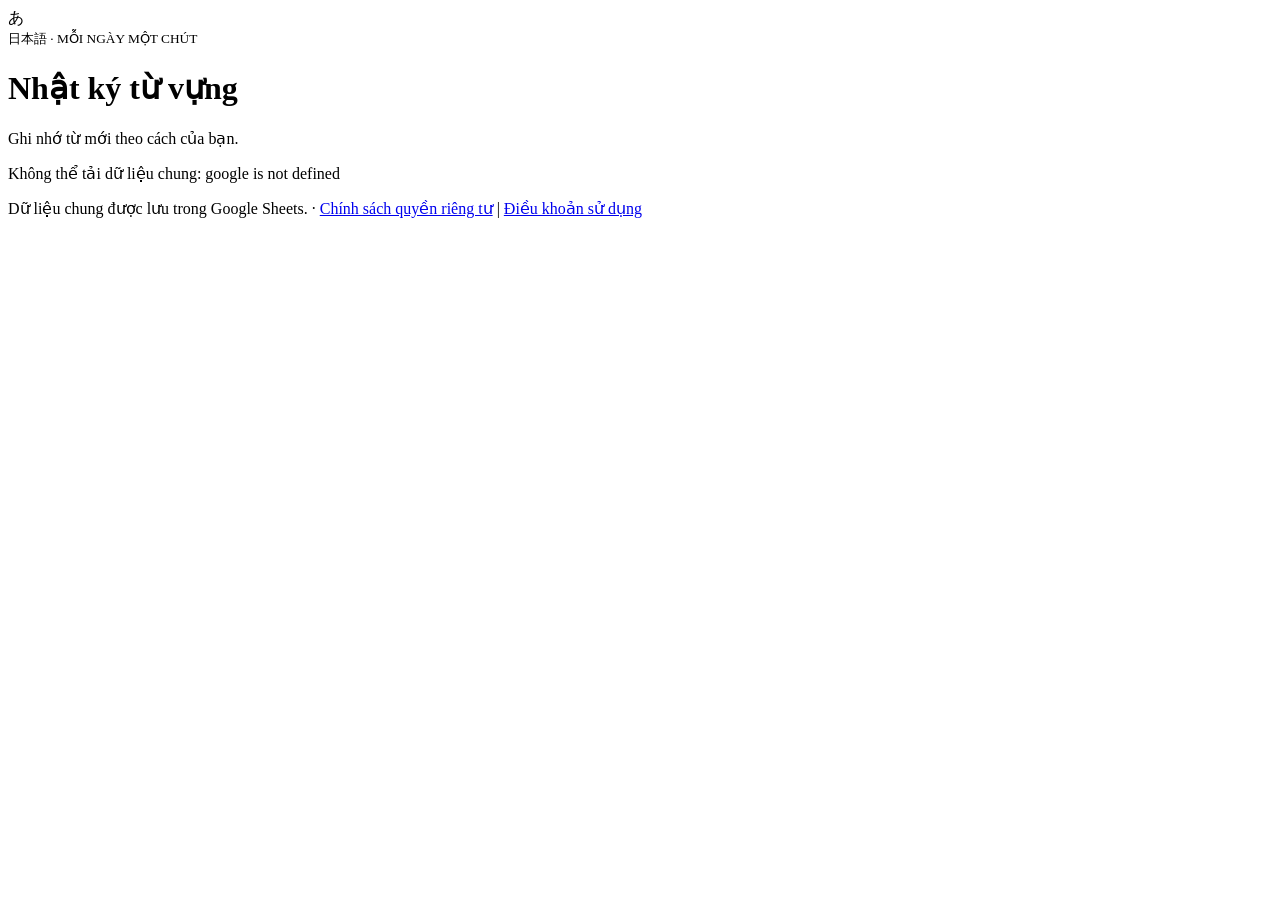
==== together/Index.html @ aa8e0d73 "Add difficulty levels, two-way sentence builder, word pronunciation and word list pagination - Add e" ====
<!doctype html><html lang="vi"><head><meta charset="utf-8"><meta name="viewport" content="width=device-width,initial-scale=1"><title>Nhật ký từ vựng</title><link rel="stylesheet" href="style.css?v=8"></head><body><main><header><div class="brand"><div class="brand-mark" aria-hidden="true">&#12354;</div><div><small>日本語 · MỖI NGÀY MỘT CHÚT</small><h1>Nhật ký từ vựng</h1><p>Ghi nhớ từ mới theo cách của bạn.</p></div></div><div class="account-card"><div class="account-main"><style>#remember-label,#login,#restore,#together-link {display:none}</style><label id="remember-label"><input id="remember" type="checkbox" checked> Ghi nh&#7899; &#273;&#259;ng nh&#7853;p tr&#234;n thi&#7871;t b&#7883; n&#224;y</label><button id="login">Đăng nhập Google</button><p id="status" role="status">Chưa đăng nhập</p></div><div class="account-actions"><button id="backup" class="secondary" hidden>Tải bản sao dữ liệu</button><button id="restore" class="secondary" hidden>Nhập bản sao</button><input id="restore-file" type="file" accept="application/json,.json" hidden><button id="refresh" class="secondary" hidden>Làm mới</button><button id="retry" class="secondary" hidden>Thử lưu lại</button></div></div><a id="together-link" href="#" hidden>Learning Together &#8594;</a></header><section id="setup" hidden><p>Ứng dụng chưa được cấu hình Google Client ID. Xem hướng dẫn trong README.</p></section><div id="content" hidden><nav><button data-tab="words" class="active">Từ vựng</button><button data-tab="groups">Nhóm</button><button data-tab="quiz">Luyện tập</button><button data-tab="sentences">Ghép câu</button><button data-tab="pron">Phát âm</button><button data-tab="stats">Thống kê</button></nav><section id="words" class="panel"><div class="heading"><div><h2>Danh sách từ vựng</h2><p>Những điều nhỏ bé bạn đang học.</p></div><button id="import-words" class="secondary" type="button">Nh&#7853;p th&#234;m t&#7915; JSON</button> <input id="import-words-file" type="file" accept="application/json,.json" hidden><button id="add-word">+ Thêm từ</button></div><div class="filters"><input autocomplete="off" id="search" placeholder="Tìm tiếng Nhật, romaji, nghĩa..." aria-label="Tìm từ"><select id="filter-group" aria-label="Lọc theo nhóm"></select></div><div id="word-list"></div><div id="word-pager" class="pager"></div></section><section id="groups" class="panel" hidden><h2>Nhóm từ</h2><p>Sắp xếp từ vựng theo chủ đề yêu thích.</p><form autocomplete="off" id="group-form" class="filters"><input name="name" required maxlength="80" placeholder="Tên nhóm mới" aria-label="Tên nhóm mới"><button>+ Tạo nhóm</button></form><div id="group-list"></div></section><section id="quiz" class="panel quiz-panel" hidden><div class="quiz-intro"><h2>Luyện tập</h2><p>Chọn nội dung và bắt đầu nhé.</p></div><div class="quiz-layout"><form id="quiz-form"><label>Nhóm<select name="group" id="quiz-group"></select></label><label>Nguồn từ<select name="scope"><option value="all">Tất cả từ trong nhóm</option><option value="due">Ôn hôm nay (đến hạn + từ mới)</option><option value="weak">Từ hay sai</option></select></label><label>Hình thức<select name="format"><option value="choice">Trắc nghiệm</option><option value="flashcard">Flashcard</option><option value="typing">Gõ đáp án</option></select></label><label>Kiểu câu hỏi<select name="mode"><option value="mixed">Ngẫu nhiên tất cả các chiều</option><option value="rj">Romaji → Tiếng Nhật</option><option value="jr">Tiếng Nhật → Romaji</option><option value="jv">Tiếng Nhật → Tiếng Việt</option><option value="vj">Tiếng Việt → Tiếng Nhật</option></select></label><label>Số câu<input name="count" type="number" min="1" max="100" value="10" required></label><button>Bắt đầu luyện tập</button></form><div id="quiz-play" aria-live="polite"></div></div></section><section id="sentences" class="panel" hidden><h2>Ghép câu</h2><p>Bấm các thẻ để xếp thành câu tiếng Nhật đúng với nghĩa tiếng Việt. Có một vài thẻ gây nhiễu.</p><p id="level-hint"></p><form id="sentence-form" class="filters"><label>Chiều<select name="dir"><option value="vj">Việt → Nhật</option><option value="jv">Nhật → Việt</option><option value="mix">Xen kẽ cả hai</option></select></label><label>Độ khó<select name="level"><option value="0">Tất cả mức</option></select></label><label>Số câu<input name="count" type="number" min="1" max="30" value="5" required></label><button>Bắt đầu</button></form><div id="sentence-play" aria-live="polite"></div></section><section id="pron" class="panel" hidden><h2>Tập phát âm</h2><p>Nghe mẫu, rồi bấm micro và nói lại. Cần Chrome hoặc Edge và cho phép dùng micro.</p><form id="pron-form" class="filters"><label>Nội dung<select name="source"><option value="sentences">Cả câu mẫu</option><option value="tokens">Từng từ trong câu mẫu</option><option value="words">Từ vựng của tôi</option></select></label><label>Độ khó câu mẫu<select name="level"><option value="0">Tất cả mức</option></select></label><label>Số mục<input name="count" type="number" min="1" max="30" value="5" required></label><button>Bắt đầu</button></form><div id="pron-play"></div></section><section id="stats" class="panel" hidden><h2>Thống kê học tập</h2><p id="stats-note"></p><div id="stats-body"></div></section></div><footer><span id="storage-note">Dữ liệu được lưu trong Google Drive của bạn.</span> &middot; <a href="privacy.html">Ch&#237;nh s&#225;ch quy&#7873;n ri&#234;ng t&#432;</a> | <a href="terms.html">&#272;i&#7873;u kho&#7843;n s&#7917; d&#7909;ng</a></footer></main><dialog id="word-dialog"><form autocomplete="off" id="word-form"><h2 id="dialog-title">Thêm từ mới</h2><label>Tiếng Nhật<input name="japanese" required maxlength="120" placeholder="ねこ"></label><label>Romaji<input name="romaji" required maxlength="120" placeholder="neko"></label><label>Nghĩa tiếng Việt <span>(không bắt buộc)</span><input name="meaning" maxlength="160" placeholder="con mèo"></label><fieldset><legend>Nhóm</legend><div id="word-groups"></div></fieldset><div class="actions"><button type="button" class="secondary" id="cancel">Hủy</button><button>Lưu từ</button></div></form></dialog><script>const CLIENT_ID = 'shared';
const $ = s => document.querySelector(s);
const sharedMode = true;
if (typeof TOGETHER_URL !== 'undefined' && TOGETHER_URL) {
  $('#together-link').href = sharedMode ? location.pathname : '?mode=together';
  $('#together-link').textContent = sharedMode ? '← Khu vực cá nhân' : 'Learning Together →';
  $('#together-link').hidden = false;
}
const esc = s => String(s ?? '').replace(/[&<>"']/g, c => ({'&':'&amp;','<':'&lt;','>':'&gt;','"':'&quot;',"'":'&#39;'}[c]));
const id = () => crypto.randomUUID();
const clone = v => JSON.parse(JSON.stringify(v));
function mergeById(baseItems, local, remote) {
  const b = new Map(baseItems.map(x => [x.id, x])), l = new Map(local.map(x => [x.id, x])), have = new Set(remote.map(x => x.id));
  const same = (x, y) => JSON.stringify(x) === JSON.stringify(y), out = [];
  for (const r of remote) {
    const mine = l.get(r.id), old = b.get(r.id);
    if (mine) out.push(old && same(mine, old) ? r : mine);
    else if (!old) out.push(r);
  }
  for (const mine of local) {
    if (have.has(mine.id)) continue;
    const old = b.get(mine.id);
    if (!old || !same(mine, old)) out.push(mine);
  }
  return out;
}
function mergeData(baseData, local, remote) {
  const remap = new Map(), seen = new Map(), groups = [];
  for (const g of mergeById(baseData.groups, local.groups, remote.groups)) {
    const key = g.name.toLowerCase();
    if (seen.has(key)) remap.set(g.id, seen.get(key)); else { seen.set(key, g.id); groups.push(g); }
  }
  const ids = new Set(groups.map(g => g.id));
  const words = mergeById(baseData.words, local.words, remote.words).map(w => ({...w, groups:[...new Set(w.groups.map(g => remap.get(g) || g))].filter(g => ids.has(g))}));
  return {...remote, groups, words};
}
const empty = () => ({version:1, words:[], groups:[]});
let base = empty(), data = empty(), token = '', fileId = '', remoteRevision = '', dirty = false, busy = false, editing = null, questions = [], current = 0, score = 0;
const status = text => $('#status').textContent = text;
const scope = 'https://www.googleapis.com/auth/drive.appdata';
const rememberKey = 'jp-lea-remember';
const sessionKey = 'jp-lea-session';
$('#remember').checked = localStorage.getItem(rememberKey) !== 'false';
$('#remember').onchange = () => {
  localStorage.setItem(rememberKey, String($('#remember').checked));
  if (!$('#remember').checked) localStorage.removeItem(sessionKey);
};
if (!CLIENT_ID && !sharedMode) $('#setup').hidden = false;
const sharedCall = (method, ...args) => new Promise((resolve, reject) =>
  google.script.run.withSuccessHandler(resolve).withFailureHandler(reject)[method](...args));
async function api(url, options = {}) {
  const response = await fetch(url, {...options, headers:{Authorization:`Bearer ${token}`, ...options.headers}});
  if (response.status === 401) localStorage.removeItem(sessionKey);
  if (!response.ok) throw new Error(response.status === 401 ? 'Phiên đăng nhập đã hết hạn. Hãy đăng nhập lại.' : `Google Drive báo lỗi ${response.status}.`);
  return response.status === 204 ? null : response.json();
}
async function load() {
  if (sharedMode) {
    if (!sharedCall) throw new Error('Learning Together chưa được cấu hình.');
    const shared = await sharedCall('getSharedData');
    data = shared.data; remoteRevision = shared.revision; base = clone(data); return;
  }
  const found = await api('https://www.googleapis.com/drive/v3/files?spaces=appDataFolder&q='+encodeURIComponent("name = 'japanese-study.json' and trashed = false")+'&fields=files(id,version)&pageSize=100');
  if (found.files.length > 1) throw new Error('Có nhiều bản dữ liệu trên Drive. Không thể tự chọn bản an toàn.');
  if (found.files.length) {
    fileId = found.files[0].id; remoteRevision = found.files[0].version;
    const incoming = await api(`https://www.googleapis.com/drive/v3/files/${fileId}?alt=media`);
    if (incoming.version !== 1 || !Array.isArray(incoming.words) || !Array.isArray(incoming.groups)) throw new Error('Dữ liệu Drive không đúng định dạng.');
    data = incoming;
  } else { fileId=''; remoteRevision=''; data=empty(); }
}
async function save() {
  dirty = true; status('Chưa đồng bộ');
  if (busy) return;
  busy = true;
  let merged = false;
  try {
    while (dirty) {
      dirty = false; status(sharedMode ? 'Đang lưu dữ liệu chung…' : 'Đang lưu lên Drive…');
      const snapshot = JSON.stringify(data);
      if (sharedMode) {
        for (let attempt = 0; ; attempt++) {
          try {
            const sent = attempt ? JSON.stringify(data) : snapshot;
            remoteRevision = await sharedCall('saveSharedData', remoteRevision, JSON.parse(sent)); base = JSON.parse(sent); break;
          } catch (e) {
            if (attempt >= 3 || !/đã thay đổi/.test(e.message)) throw e;
            const remote = await sharedCall('getSharedData');
            data = mergeData(base, data, remote.data); base = clone(remote.data); remoteRevision = remote.revision; merged = true; render();
          }
        }
      } else if (fileId) {
        const meta = await api(`https://www.googleapis.com/drive/v3/files/${fileId}?fields=version`);
        if (meta.version !== remoteRevision) throw new Error('Dữ liệu trên Drive đã thay đổi ở thiết bị khác. Hãy tải lại trang trước khi sửa tiếp.');
        const saved = await api(`https://www.googleapis.com/upload/drive/v3/files/${fileId}?uploadType=media&fields=id,version`, {method:'PATCH',headers:{'Content-Type':'application/json'},body:snapshot});
        remoteRevision = saved.version;
      } else {
        const boundary = 'jpstudyboundary';
        const body = `--${boundary}\r\nContent-Type: application/json; charset=UTF-8\r\n\r\n${JSON.stringify({name:'japanese-study.json',parents:['appDataFolder']})}\r\n--${boundary}\r\nContent-Type: application/json; charset=UTF-8\r\n\r\n${snapshot}\r\n--${boundary}--`;
        const saved = await api('https://www.googleapis.com/upload/drive/v3/files?uploadType=multipart&fields=id,version', {method:'POST',headers:{'Content-Type':`multipart/related; boundary=${boundary}`},body});
        fileId=saved.id; remoteRevision=saved.version;
      }
    }
    status(sharedMode ? (merged ? 'Đã lưu và hợp nhất với thay đổi của người khác' : 'Đã lưu dữ liệu chung') : 'Đã lưu trên Google Drive');
  } catch(e) { dirty=true; status(`Chưa lưu: ${e.message}`); }
  finally { busy=false; $('#retry').hidden=!dirty; }
}
let lastRefresh = Date.now();
async function refresh(manual) {
  if (!sharedMode || !sharedCall) return;
  if (busy || dirty) { if (manual) status('Đang có thay đổi chưa lưu, chưa thể làm mới.'); return; }
  lastRefresh = Date.now();
  if (manual) status('Đang làm mới…');
  try {
    const remote = await sharedCall('getSharedData');
    if (busy || dirty) return;
    if (remote.revision !== remoteRevision) { data = remote.data; remoteRevision = remote.revision; base = clone(data); render(); status('Đã cập nhật thay đổi mới của người khác'); }
    else if (manual) status('Dữ liệu chung đã là bản mới nhất');
  } catch (e) { if (manual) status('Không thể làm mới: ' + e.message); }
}
$('#refresh').onclick = () => refresh(true);
if (sharedMode && typeof document.addEventListener === 'function') document.addEventListener('visibilitychange', () => {
  if (document.visibilityState === 'visible' && Date.now() - lastRefresh > 15000) refresh(false);
});
window.addEventListener('beforeunload', e => { if (dirty || busy || saveTimer) { e.preventDefault(); e.returnValue=''; } });
$('#login').onclick = () => {
  if (!CLIENT_ID) { $('#setup').hidden=false; return; }
  if (!window.google?.accounts?.oauth2) { status('Google chưa tải xong, hãy thử lại.'); return; }
  if (dirty || busy) { alert('Có thay đổi chưa lưu. Hãy tải bản sao dữ liệu trước khi tải lại trang hoặc đổi tài khoản.'); return; }
  google.accounts.oauth2.initTokenClient({client_id:CLIENT_ID,scope,callback:async response => {
    if (response.error) { status('Không thể đăng nhập Google.'); return; }
    localStorage.removeItem(sessionKey);
    token=response.access_token;
    if ($('#remember').checked && response.expires_in > 0) {
      localStorage.setItem(sessionKey, JSON.stringify({token, expires: Date.now() + Number(response.expires_in) * 1000}));
    }
    $('#content').hidden=true; status('Đang tải dữ liệu…');
    try { await load(); dirty=false; render(); localStorage.setItem(rememberKey, String($('#remember').checked)); $('#content').hidden=false; $('#backup').hidden=false; $('#restore').hidden=false; $('#login').textContent='Đổi tài khoản'; status('Đã kết nối Google Drive'); }
    catch(e) { status(e.message); }
  },error_callback:()=>status('Đăng nhập bị hủy hoặc gặp lỗi.')}).requestAccessToken({prompt: token || !$('#remember').checked ? 'select_account' : ''});
};
$('#retry').onclick=save;
$('#backup').onclick=()=>{ const a=document.createElement('a'); const url=URL.createObjectURL(new Blob([JSON.stringify(data,null,2)],{type:'application/json'})); a.href=url; a.download='japanese-study-backup.json'; a.click(); setTimeout(()=>URL.revokeObjectURL(url),1000); };
$('#restore').onclick=()=>$('#restore-file').click();
$('#restore-file').onchange=async e=>{
  const file=e.target.files[0]; if(!file)return;
  try {
    const incoming=JSON.parse(await file.text());
    if(incoming.version!==1 || !Array.isArray(incoming.words) || !Array.isArray(incoming.groups) || !incoming.groups.every(g=>typeof g.id==='string'&&typeof g.name==='string') || !incoming.words.every(w=>typeof w.id==='string'&&typeof w.japanese==='string'&&typeof w.romaji==='string'&&typeof w.meaning==='string'&&Array.isArray(w.groups)&&w.groups.every(g=>typeof g==='string'))) throw new Error('File không đúng định dạng.');
    if(!confirm('Nhập bản sao sẽ thay thế danh sách hiện tại trên Drive. Tiếp tục?'))return;
    data=incoming; render(); save();
  } catch(err) { alert(`Không thể nhập: ${err.message}`); }
  finally { e.target.value=''; }
};
$('#import-words').onclick=()=>$('#import-words-file').click();
$('#import-words-file').onchange=async e=>{
  const file=e.target.files[0]; if(!file)return;
  try {
    const incoming=JSON.parse(await file.text());
    if(!incoming || incoming.version!==1 || !Array.isArray(incoming.words) || !Array.isArray(incoming.groups) || !incoming.groups.every(g=>g && typeof g.id==='string' && g.id && typeof g.name==='string' && g.name.trim()) || new Set(incoming.groups.map(g=>g.id)).size!==incoming.groups.length || !incoming.words.every(w=>w && typeof w.id==='string' && w.id && typeof w.japanese==='string' && w.japanese.trim() && typeof w.romaji==='string' && w.romaji.trim() && typeof w.meaning==='string' && Array.isArray(w.groups) && w.groups.every(g=>typeof g==='string' && incoming.groups.some(x=>x.id===g)))) throw new Error('File kh\u00f4ng \u0111\u00fang \u0111\u1ecbnh d\u1ea1ng.');
    const groups=[...data.groups], words=[...data.words], groupIds=new Map();
    for(const g of incoming.groups) {
      let existing=groups.find(x=>x.id===g.id && x.name.toLowerCase()===g.name.toLowerCase()) || groups.find(x=>x.name.toLowerCase()===g.name.toLowerCase());
      if(!existing) { existing={...g, id:groups.some(x=>x.id===g.id)?id():g.id}; groups.push(existing); }
      groupIds.set(g.id, existing.id);
    }
    let added=0;
    for(const w of incoming.words) {
      if(words.some(x=>x.id===w.id)) continue;
      words.push({...w, groups:[...new Set(w.groups.map(g=>groupIds.get(g)))]}); added++;
    }
    data={...data,groups,words}; render(); save();
    alert(`Đã thêm ${added} từ; bỏ qua ${incoming.words.length-added} từ có ID trùng.`);
  } catch(err) { alert(`Không thể nhập: ${err.message}`); }
  finally { e.target.value=''; }
};
function options(selected='') { return '<option value="">Tất cả nhóm</option>'+data.groups.map(g=>`<option value="${esc(g.id)}" ${g.id===selected?'selected':''}>${esc(g.name)}</option>`).join(''); }
function render() {
  const filter=$('#filter-group').value, quiz=$('#quiz-group').value;
  $('#filter-group').innerHTML=options(filter); $('#quiz-group').innerHTML=options(quiz);
  renderWords();
  $('#group-list').innerHTML=data.groups.length ? data.groups.map(g=>`<div class="row"><div><strong>${esc(g.name)}</strong><p>${data.words.filter(w=>w.groups.includes(g.id)).length} từ</p></div><div class="row-actions"><button data-rename="${esc(g.id)}">Đổi tên</button><button data-delete-group="${esc(g.id)}">Xóa</button></div></div>`).join('') : '<p>Chưa có nhóm nào. Tạo một nhóm để bắt đầu.</p>';
}
const pageSize=20; let wordPage=1;
function renderWords() {
  const q=$('#search').value.trim().toLowerCase(), group=$('#filter-group').value;
  const words=data.words.filter(w=>(!group||w.groups.includes(group))&&[w.japanese,w.romaji,w.meaning].some(x=>x.toLowerCase().includes(q)));
  const pages=Math.max(1,Math.ceil(words.length/pageSize)); wordPage=Math.min(Math.max(1,wordPage),pages);
  const shown=words.slice((wordPage-1)*pageSize,wordPage*pageSize);
  $('#word-list').innerHTML=shown.length ? shown.map(w=>`<div class="row"><div><strong>${esc(w.japanese)}</strong> <span>${esc(w.romaji)}</span><p>${esc(w.meaning || 'Chưa có nghĩa tiếng Việt')}</p><div class="tags">${w.groups.map(g=>esc(data.groups.find(x=>x.id===g)?.name||'')).filter(Boolean).join(' · ')}</div></div><div class="row-actions"><button data-speak="${esc(w.id)}" aria-label="Phát âm ${esc(w.japanese)}">🔊</button><button data-edit="${esc(w.id)}">Sửa</button><button data-delete="${esc(w.id)}">Xóa</button></div></div>`).join('') : '<p>Chưa có từ phù hợp. Hãy thêm từ mới nhé.</p>';
  $('#word-pager').innerHTML=words.length>pageSize ? `<button type="button" class="secondary" data-page="prev" ${wordPage===1?'disabled':''}>← Trước</button><span>Trang ${wordPage}/${pages} · ${words.length} từ</span><button type="button" class="secondary" data-page="next" ${wordPage===pages?'disabled':''}>Sau →</button>` : words.length ? `<span>${words.length} từ</span>` : '';
}
$('#word-pager').onclick=e=>{ const b=e.target.closest('button'); if(!b||b.disabled)return; wordPage+=b.dataset.page==='next'?1:-1; renderWords(); $('#word-list').scrollIntoView?.({block:'start'}); };
function pickVoice() { const ja=speechSynthesis.getVoices().filter(v=>v.lang.toLowerCase().replace('_','-').startsWith('ja')); return ja.find(v=>/google/i.test(v.name))||ja[0]; }
function speak(text, rate=0.9) { if (!('speechSynthesis' in window)) return alert('Trình duyệt không hỗ trợ phát âm.'); const voice=pickVoice(); if (!voice) return alert('Thiết bị chưa có giọng đọc tiếng Nhật.'); const u=new SpeechSynthesisUtterance(text); u.lang='ja-JP'; u.voice=voice; u.rate=rate; speechSynthesis.cancel(); speechSynthesis.speak(u); }
document.querySelector('nav').onclick=e=>{ const b=e.target.closest('[data-tab]'); if(!b)return; document.querySelectorAll('nav button').forEach(x=>x.classList.toggle('active',x===b)); document.querySelectorAll('.panel').forEach(x=>x.hidden=x.id!==b.dataset.tab); if(b.dataset.tab==='stats')renderStats(); if(b.dataset.tab==='sentences'||b.dataset.tab==='pron')loadSentences().then(updateLevelUI).catch(()=>{}); };
$('#search').oninput=()=>{ wordPage=1; renderWords(); }; $('#filter-group').onchange=()=>{ wordPage=1; renderWords(); };
$('#group-form').onsubmit=e=>{ e.preventDefault(); const name=e.target.elements.name.value.trim(); if(!name)return; if(data.groups.some(g=>g.name.toLowerCase()===name.toLowerCase()))return alert('Tên nhóm đã tồn tại.'); data.groups.push({id:id(),name}); e.target.reset(); render(); save(); };
$('#group-list').onclick=e=>{ const rename=e.target.dataset.rename, del=e.target.dataset.deleteGroup, g=data.groups.find(x=>x.id===(rename||del)); if(!g)return; if(rename){ const name=prompt('Tên nhóm:',g.name)?.trim(); if(!name)return; if(data.groups.some(x=>x.id!==g.id&&x.name.toLowerCase()===name.toLowerCase()))return alert('Tên nhóm đã tồn tại.'); g.name=name; } else { if(!confirm('Xóa nhóm này? Các từ vẫn được giữ lại.'))return; data.groups=data.groups.filter(x=>x.id!==del); data.words.forEach(w=>w.groups=w.groups.filter(x=>x!==del)); } render(); save(); };
function openWord(w) { editing=w?.id||null; const f=$('#word-form'); f.reset(); f.elements.japanese.value=w?.japanese||''; f.elements.romaji.value=w?.romaji||''; f.elements.meaning.value=w?.meaning||''; $('#dialog-title').textContent=w?'Sửa từ':'Thêm từ mới'; $('#word-groups').innerHTML=data.groups.length?data.groups.map(g=>`<label><input type="checkbox" name="group" value="${esc(g.id)}" ${w?.groups.includes(g.id)?'checked':''}>${esc(g.name)}</label>`).join(''):'Chưa có nhóm. Bạn có thể tạo nhóm trước.'; $('#word-dialog').showModal(); }
$('#add-word').onclick=()=>openWord(); $('#cancel').onclick=()=>$('#word-dialog').close();
$('#word-form').onsubmit=e=>{ e.preventDefault(); const f=e.target, japanese=f.elements.japanese.value.trim(), romaji=f.elements.romaji.value.trim(), meaning=f.elements.meaning.value.trim(); if(!japanese||!romaji)return; const word={id:editing||id(),japanese,romaji,meaning,groups:[...f.querySelectorAll('[name=group]:checked')].map(x=>x.value)}; if(editing) data.words[data.words.findIndex(w=>w.id===editing)]=word; else data.words.push(word); $('#word-dialog').close(); render(); save(); };
$('#word-list').onclick=e=>{ const b=e.target.closest('button'); if(!b)return; const key=b.dataset.speak||b.dataset.edit||b.dataset.delete, w=data.words.find(x=>x.id===key); if(!w)return; if(b.dataset.speak)speak(w.japanese); else if(b.dataset.edit)openWord(w); else if(confirm(`Xóa từ ${w.japanese}?`)){data.words=data.words.filter(x=>x.id!==key);render();save();} };
const modes={rj:['romaji','japanese'],jr:['japanese','romaji'],jv:['japanese','meaning'],vj:['meaning','japanese']};
function shuffle(a){ for(let i=a.length-1;i>0;i--){const j=Math.floor(Math.random()*(i+1));[a[i],a[j]]=[a[j],a[i]];}return a; }
const intervals=[0,1,3,7,14,30], progressKey='jp-lea-progress', quizLabels={japanese:'Tiếng Nhật',romaji:'Romaji',meaning:'Tiếng Việt'};
let sharedProgress=null, saveTimer=0;
const today=()=>{ const d=new Date(); return Math.floor((d.getTime()-d.getTimezoneOffset()*6e4)/864e5); };
const validStore=p=>p&&typeof p==='object'&&p.words&&typeof p.words==='object'&&p.days&&typeof p.days==='object';
function store() {
  if (sharedMode) {
    if (!sharedProgress) { try { sharedProgress=JSON.parse(localStorage.getItem(progressKey)); } catch { sharedProgress=null; } if (!validStore(sharedProgress)) sharedProgress={words:{},days:{}}; }
    return sharedProgress;
  }
  if (!validStore(data.progress)) data.progress={words:{},days:{}};
  return data.progress;
}
function persistProgress() {
  if (sharedMode) { try { localStorage.setItem(progressKey,JSON.stringify(sharedProgress)); } catch {} return; }
  status('Chưa đồng bộ'); clearTimeout(saveTimer); saveTimer=setTimeout(()=>{ saveTimer=0; save(); },3000);
}
function record(word, correct) {
  const s=store(), p=s.words[word.id]||{box:0,due:0,correct:0,wrong:0}, d=today();
  if (correct) { p.correct++; p.box=Math.min(p.box+1,intervals.length-1); p.due=d+intervals[p.box]; }
  else { p.wrong++; p.box=0; p.due=d; }
  s.words[word.id]=p; s.days[d]=(s.days[d]||0)+1; persistProgress();
}
const fold=(text,to)=>to==='japanese' ? String(text).normalize('NFC').replace(/\s/g,'') : String(text).normalize('NFD').replace(/\p{M}/gu,'').replace(/đ/gi,'d').toLowerCase().replace(/[\s'’\-.,!?]/g,'');
function buildQuestions(f) {
  const group=f.elements.group.value, mode=f.elements.mode.value, count=Number(f.elements.count.value), format=f.elements.format.value, scope=f.elements.scope.value, d=today(), s=store();
  const groupPool=data.words.filter(w=>!group||w.groups.includes(group));
  const pool=groupPool.filter(w=>{ const p=s.words[w.id]; return scope==='due' ? !p||p.due<=d : scope==='weak' ? p&&p.wrong>0&&p.box<3 : true; });
  let candidates=[];
  for (const [key,[from,to]] of Object.entries(modes)) {
    if (mode!=='mixed'&&mode!==key) continue;
    for (const w of pool) {
      if (!w[from]||!w[to]) continue;
      if (format!=='choice') { candidates.push({word:w,from,to,format}); continue; }
      const answers=[...new Set(groupPool.filter(x=>x[from]&&x[to]).map(x=>x[to]))].filter(x=>x!==w[to]);
      if (answers.length<1) continue;
      candidates.push({word:w,from,to,format,choices:shuffle([w[to],...shuffle(answers).slice(0,3)])});
    }
  }
  candidates=shuffle(candidates);
  if (scope!=='all') { const seen=new Set(); candidates=candidates.filter(q=>!seen.has(q.word.id)&&seen.add(q.word.id)); }
  if (scope==='weak') candidates.sort((a,b)=>(s.words[b.word.id]?.wrong||0)-(s.words[a.word.id]?.wrong||0));
  return candidates.slice(0,count);
}
$('#quiz-form').onsubmit=e=>{ e.preventDefault(); questions=buildQuestions(e.target); current=0; score=0; if(!questions.length){$('#quiz-play').innerHTML='<p>Không có câu hỏi phù hợp. Hãy đổi nguồn từ, nhóm hoặc hình thức, hoặc thêm từ và nghĩa (trắc nghiệm cần ít nhất 2 đáp án khác nhau).</p>';return;} showQuestion(); };
function quizHeader(q) { return `<p>Câu ${current+1}/${questions.length} · ${quizLabels[q.from]} → ${quizLabels[q.to]}</p><h2>${esc(q.word[q.from])}</h2><button class="secondary" id="quiz-speak" type="button">🔊 Phát âm</button>`; }
function answered(q, correct) {
  record(q.word, correct); if (correct) score++;
  $('#answer').innerHTML=`<p class="feedback ${correct?'correct':'incorrect'}">${correct?'Chính xác!':'Chưa đúng. Đáp án: '+esc(q.word[q.to])}</p><button id="next">${current+1===questions.length?'Xem kết quả':'Câu tiếp theo'}</button>`;
  $('#next').onclick=()=>{ current++; showQuestion(); }; $('#next').focus();
}
function showTyping(q) {
  $('#quiz-play').innerHTML=quizHeader(q)+'<form id="typing-form" autocomplete="off"><input name="answer" aria-label="Câu trả lời" placeholder="Gõ đáp án" required><button>Kiểm tra</button></form><div id="answer"></div>';
  $('#quiz-speak').onclick=()=>speak(q.word.japanese);
  const form=$('#typing-form'); form.elements.answer.focus();
  form.onsubmit=ev=>{ ev.preventDefault(); const input=form.elements.answer; input.disabled=true; form.querySelector('button').disabled=true; answered(q, fold(input.value,q.to)===fold(q.word[q.to],q.to)); };
}
function showFlash(q) {
  $('#quiz-play').innerHTML=quizHeader(q)+'<div id="answer"><button id="flip">Lật thẻ</button></div>';
  $('#quiz-speak').onclick=()=>speak(q.word.japanese);
  $('#flip').onclick=()=>{
    $('#answer').innerHTML=`<h2 class="flash-back">${esc(q.word[q.to])}</h2><div class="actions"><button class="secondary" id="forgot">Chưa nhớ</button><button id="knew">Đã nhớ</button></div>`;
    const rate=ok=>{ record(q.word,ok); if (ok) score++; current++; showQuestion(); };
    $('#forgot').onclick=()=>rate(false); $('#knew').onclick=()=>rate(true);
  };
}
function streak(days) { let d=today(), n=0; if (!days[d]) d--; while (days[d]) { n++; d--; } return n; }
function renderStats() {
  const s=store(), d=today(), entries=data.words.map(w=>({w,p:s.words[w.id]}));
  const seen=entries.filter(x=>x.p), total=seen.reduce((n,x)=>n+x.p.correct+x.p.wrong,0), right=seen.reduce((n,x)=>n+x.p.correct,0);
  const lv=levelStats(), tiles=[...(lv.length?[['Câu mẫu đã thuộc',lv.reduce((n,x)=>n+x.known,0)+'/'+lv.reduce((n,x)=>n+x.total,0)]]:[]),['Tổng số từ',data.words.length],['Chưa học',entries.length-seen.length],['Đang học',seen.filter(x=>x.p.box<3).length],['Đã thuộc',seen.filter(x=>x.p.box>=3).length],['Đến hạn ôn hôm nay',seen.filter(x=>x.p.due<=d).length],['Chuỗi ngày học',streak(s.days)],['Số lượt trả lời hôm nay',s.days[d]||0],['Tỉ lệ đúng',total?Math.round(right/total*100)+'%':'–']];
  const weak=seen.filter(x=>x.p.wrong>0).sort((a,b)=>b.p.wrong-a.p.wrong).slice(0,10);
  $('#stats-note').textContent=sharedMode?'Tiến độ học chỉ lưu trên thiết bị này, không chia sẻ với người khác.':'Tiến độ học được lưu cùng dữ liệu trên Google Drive của bạn.';
  $('#stats-body').innerHTML=`<div class="stat-grid">${tiles.map(([k,v])=>`<div class="stat"><strong>${v}</strong><span>${k}</span></div>`).join('')}</div><h3>Từ hay sai</h3>`+(weak.length?weak.map(x=>`<div class="row"><div><strong>${esc(x.w.japanese)}</strong> <span>${esc(x.w.romaji)}</span><p>${esc(x.w.meaning)}</p></div><div>Sai ${x.p.wrong} · Đúng ${x.p.correct}</div></div>`).join(''):'<p>Chưa có từ nào bị sai.</p>');
}
function markActivity() { const s=store(), d=today(); s.days[d]=(s.days[d]||0)+1; persistProgress(); }
const levelNames={1:'Dễ',2:'Vừa',3:'Khó'}, decoyCount={1:1,2:2,3:3};
const levelOf=x=>x.level||1;
const dirNames={vj:'Việt → Nhật',jv:'Nhật → Việt',mix:'Xen kẽ cả hai'};
function sentenceKnown(x, dir='mix') { const r=store().sentences?.[x.id]; return dir==='mix' ? r?.vj===true&&r?.jv===true : r?.[dir]===true; }
function levelStats(dir='mix') { return [1,2,3].map(l=>{ const list=(sentenceBank||[]).filter(x=>levelOf(x)===l); return {level:l,total:list.length,known:list.filter(x=>sentenceKnown(x,dir)).length}; }).filter(x=>x.total); }
function pickSentences(level, count, dir='vj') {
  const list=(sentenceBank||[]).filter(x=>!level||levelOf(x)===level);
  return shuffle(list).sort((a,b)=>sentenceKnown(a,dir)-sentenceKnown(b,dir)||levelOf(a)-levelOf(b)).slice(0,count);
}
function updateLevelUI() {
  const sf=$('#sentence-form').elements, dir=sf?.dir?.value||'vj', stats=levelStats(dir); if (!stats.length) return;
  const suggest=(stats.find(x=>x.known/x.total<0.8)||stats[stats.length-1]).level;
  const fill=(select, label)=>{
    if (!select) return;
    const chosen=select.dataset?.touched ? select.value : String(suggest);
    select.innerHTML=`<option value="0">Tất cả mức</option>`+stats.map(x=>`<option value="${x.level}">${levelNames[x.level]} (${label(x)})</option>`).join('');
    select.value=chosen; select.onchange=()=>{ select.dataset.touched='1'; };
  };
  fill(sf?.level, x=>`${x.known}/${x.total} câu đã thuộc`);
  fill($('#pron-form').elements?.level, x=>`${x.total} câu`);
  if (sf?.dir) sf.dir.onchange=updateLevelUI;
  $('#level-hint').textContent=`Gợi ý: nên luyện mức ${levelNames[suggest]} trước. Mức "Dễ" dùng câu ngắn, ít thẻ gây nhiễu; mức "Khó" có câu dài, phủ định và nhiều trợ từ.`;
}
let sentenceBank=null, sentenceSet=[], sentenceDirs=[], sIndex=0, sScore=0, sState=null;
async function loadSentences() {
  if (sentenceBank) return sentenceBank;
  const response=await fetch('sentences.json');
  if (!response.ok) throw new Error('Không tải được danh sách câu mẫu.');
  const json=await response.json();
  if (!Array.isArray(json.sentences)||!json.sentences.length) throw new Error('Danh sách câu mẫu không hợp lệ.');
  if (!json.sentences.every(x=>Array.isArray(x.tokens)&&x.tokens.length&&Array.isArray(x.viTokens)&&x.viTokens.length)) throw new Error('Danh sách câu mẫu không hợp lệ.');
  sentenceBank=json.sentences; updateLevelUI(); return sentenceBank;
}
$('#sentence-form').onsubmit=async e=>{
  e.preventDefault(); const f=e.target.elements, count=Number(f.count.value), dir=f.dir?.value||'vj';
  try {
    await loadSentences(); sentenceSet=pickSentences(Number(f.level?.value)||0,count,dir); sIndex=0; sScore=0;
    sentenceDirs=sentenceSet.map(x=>{ if (dir!=='mix') return dir; const open=['vj','jv'].filter(d=>!sentenceKnown(x,d)), pool=open.length?open:['vj','jv']; return pool[Math.floor(Math.random()*pool.length)]; });
    showSentence();
  } catch (err) { $('#sentence-play').innerHTML=`<p>${esc(err.message)}</p>`; }
};
const sentenceTokens=(x,dir)=>dir==='jv'?x.viTokens:x.tokens;
const sentenceText=(tokens,dir)=>dir==='jv'?tokens.join(' ').toLowerCase():tokens.join('');
function showSentence() {
  if (sIndex>=sentenceSet.length) { $('#sentence-play').innerHTML=`<h3>Hoàn thành! 🎉</h3><p>Bạn ghép đúng ${sScore}/${sentenceSet.length} câu.</p><p>Chọn số câu và bắt đầu để luyện thêm.</p>`; return; }
  const s=sentenceSet[sIndex], dir=sentenceDirs[sIndex]||'vj', own=sentenceTokens(s,dir), ownKeys=new Set(own.map(t=>t.toLowerCase())), seen=new Set();
  const pool=sentenceBank.flatMap(x=>sentenceTokens(x,dir)).filter(t=>{ const k=t.toLowerCase(); if (ownKeys.has(k)||seen.has(k)) return false; seen.add(k); return true; });
  const decoys=shuffle(pool).slice(0,decoyCount[levelOf(s)]||2);
  sState={s, dir, chips:shuffle([...own,...decoys].map((t,i)=>({t,i}))), chosen:[], checked:false};
  drawSentence();
}
function drawSentence() {
  const st=sState, text=i=>st.chips.find(c=>c.i===i).t, bank=st.chips.filter(c=>!st.chosen.includes(c.i));
  const chip=(i,zone)=>`<button type="button" class="chip" data-chip="${i}" data-zone="${zone}" ${st.checked?'disabled':''}>${esc(text(i))}</button>`;
  const prompt=st.dir==='jv' ? `<h2>${esc(st.s.tokens.join(' '))}</h2><p>${esc(st.s.romaji)}</p><button type="button" class="secondary" data-say="1">🔊 Nghe</button> <button type="button" class="secondary" data-say="1" data-rate="0.6">🐢 Chậm</button>` : `<h2>${esc(st.s.vi)}</h2>`;
  $('#sentence-play').innerHTML=`<p>Câu ${sIndex+1}/${sentenceSet.length} · Dịch sang tiếng ${st.dir==='jv'?'Việt':'Nhật'}</p>${prompt}<div class="sentence-answer" aria-label="Câu của bạn">${st.chosen.map(i=>chip(i,'answer')).join('')}</div><div class="sentence-bank">${bank.map(c=>chip(c.i,'bank')).join('')}</div><div id="sentence-result"></div><div class="actions"><button type="button" id="sentence-check" ${st.chosen.length&&!st.checked?'':'disabled'}>Kiểm tra</button></div>`;
}
$('#sentence-play').onclick=e=>{
  const st=sState, b=e.target.closest('button'); if (!st||!b) return;
  if (b.dataset.say) return speak(st.s.tokens.join(''), Number(b.dataset.rate)||0.9);
  if (b.id==='sentence-next') { sIndex++; return showSentence(); }
  if (st.checked) return;
  if (b.dataset.chip!==undefined) {
    const i=Number(b.dataset.chip);
    st.chosen = b.dataset.zone==='bank' ? [...st.chosen,i] : st.chosen.filter(x=>x!==i); drawSentence();
  } else if (b.id==='sentence-check') {
    st.checked=true; const answer=sentenceText(st.chosen.map(i=>st.chips.find(c=>c.i===i).t),st.dir), ok=answer===sentenceText(sentenceTokens(st.s,st.dir),st.dir);
    if (ok) sScore++; const records=(store().sentences ||= {}); records[st.s.id]={...records[st.s.id],[st.dir]:ok}; markActivity(); drawSentence();
    const shown=st.dir==='jv' ? `<strong>${esc(st.s.vi)}</strong>` : `<strong>${esc(st.s.tokens.join(' '))}</strong><br>${esc(st.s.romaji)}`;
    $('#sentence-result').innerHTML=`<p class="feedback ${ok?'correct':'incorrect'}">${ok?'Chính xác!':'Chưa đúng.'}</p><p>${shown}</p>${st.dir==='jv'?'':'<button type="button" class="secondary" data-say="1">🔊 Nghe</button> <button type="button" class="secondary" data-say="1" data-rate="0.6">🐢 Chậm</button> '}<button type="button" id="sentence-next">${sIndex+1===sentenceSet.length?'Xem kết quả':'Câu tiếp theo'}</button>`;
  }
};
const speechNorm=t=>String(t).normalize('NFC').replace(/[\s、。，．,.?？!！「」]/g,'');
function similarity(a, b) {
  const x=[...speechNorm(a)], y=[...speechNorm(b)]; if (!x.length||!y.length) return 0;
  let prev=Array.from({length:y.length+1},(_,i)=>i);
  for (let i=1;i<=x.length;i++) { const cur=[i]; for (let j=1;j<=y.length;j++) cur[j]=Math.min(prev[j]+1,cur[j-1]+1,prev[j-1]+(x[i-1]===y[j-1]?0:1)); prev=cur; }
  return 1-prev[y.length]/Math.max(x.length,y.length);
}
const pronScore=(heard, targets)=>Math.max(0,...heard.flatMap(h=>targets.map(t=>similarity(h,t))));
let pron=null;
$('#pron-form').onsubmit=async e=>{
  e.preventDefault(); const f=e.target.elements, count=Number(f.count.value);
  try {
    let items;
    if (f.source.value==='tokens') {
      const lv=Number(f.level?.value)||0, seen=new Set(); items=[];
      for (const x of (await loadSentences()).filter(x=>!lv||levelOf(x)===lv)) x.tokens.forEach((t,k)=>{
        if ([...t].length<2||seen.has(t)) return; seen.add(t);
        items.push({text:t,targets:[...new Set([t,x.tokenJa?.[k]].filter(Boolean))],romaji:x.tokenRomaji?.[k]||'',vi:''});
      });
    } else if (f.source.value==='sentences') { const lv=Number(f.level?.value)||0; items=(await loadSentences()).filter(x=>!lv||levelOf(x)===lv).map(x=>({text:x.tokens.join(''),targets:[x.tokens.join(''),x.ja].filter(Boolean),romaji:x.romaji,vi:x.vi})); }
    else items=data.words.filter(w=>w.japanese).map(w=>({text:w.japanese,targets:[w.japanese],romaji:w.romaji,vi:w.meaning}));
    if (!items.length) { $('#pron-play').innerHTML='<p>Chưa có nội dung để luyện. Hãy thêm từ vựng trước.</p>'; return; }
    pron={items:shuffle(items).slice(0,count),i:0,ok:0,busy:false}; showPron();
  } catch (err) { $('#pron-play').innerHTML=`<p>${esc(err.message)}</p>`; }
};
function showPron() {
  if (pron.i>=pron.items.length) { $('#pron-play').innerHTML=`<h3>Hoàn thành! 🎉</h3><p>Bạn phát âm tốt ${pron.ok}/${pron.items.length} mục.</p>`; return; }
  const it=pron.items[pron.i];
  $('#pron-play').innerHTML=`<p>Mục ${pron.i+1}/${pron.items.length}</p><h2>${esc(it.text)}</h2><p>${esc(it.romaji)}${it.vi?' · '+esc(it.vi):''}</p><div class="actions"><button type="button" class="secondary" data-pron="say">🔊 Nghe</button><button type="button" class="secondary" data-pron="slow">🐢 Chậm</button><button type="button" id="pron-mic" data-pron="mic">🎤 Nói</button></div><div id="pron-result" aria-live="polite"></div>`;
}
$('#pron-play').onclick=e=>{
  const b=e.target.closest('button'); if (!b||!pron) return; const it=pron.items[pron.i], kind=b.dataset.pron;
  if (kind==='say') speak(it.text); else if (kind==='slow') speak(it.text,0.6);
  else if (kind==='next') { pron.i++; showPron(); }
  else if (kind==='mic') listen(it);
};
function listen(it) {
  const SR=window.SpeechRecognition||window.webkitSpeechRecognition, out=$('#pron-result');
  if (!SR) { out.innerHTML='<p class="feedback incorrect">Trình duyệt này chưa hỗ trợ nhận diện giọng nói. Hãy dùng Chrome hoặc Edge.</p>'; return; }
  if (pron.busy) return;
  const r=new SR(); r.lang='ja-JP'; r.interimResults=false; r.maxAlternatives=3; pron.busy=true;
  out.innerHTML='<p>Đang nghe… hãy nói bằng tiếng Nhật.</p>'; $('#pron-mic').disabled=true;
  let handled=false;
  const finish=html=>{ pron.busy=false; const mic=$('#pron-mic'); if (mic) mic.disabled=false; out.innerHTML=html; };
  r.onresult=ev=>{
    handled=true; const heard=[...ev.results[0]].map(a=>a.transcript), score=pronScore(heard,it.targets), pct=Math.round(score*100), good=score>=0.8;
    if (good) pron.ok++; markActivity();
    finish(`<p>Bạn nói: <strong>${esc(heard[0])}</strong></p><p class="feedback ${good?'correct':'incorrect'}">${good?'Rất tốt!':score>=0.5?'Gần đúng, thử lại nhé.':'Chưa đúng, hãy nghe lại và thử lần nữa.'} (${pct}%)</p><button type="button" class="secondary" data-pron="mic">Thử lại</button> <button type="button" data-pron="next">${pron.i+1===pron.items.length?'Xem kết quả':'Mục tiếp theo'}</button>`);
  };
  r.onerror=ev=>{ handled=true; finish(`<p class="feedback incorrect">${ev.error==='not-allowed'||ev.error==='service-not-allowed'?'Hãy cho phép trình duyệt dùng micro.':ev.error==='no-speech'?'Không nghe thấy giọng nói, thử lại nhé.':'Không nhận diện được: '+esc(ev.error)}</p><button type="button" data-pron="mic">Thử lại</button>`); };
  r.onend=()=>{ if (!handled) finish('<p class="feedback incorrect">Không nghe thấy giọng nói, thử lại nhé.</p><button type="button" data-pron="mic">Thử lại</button>'); };
  try { r.start(); } catch { finish('<p class="feedback incorrect">Không thể bật micro.</p>'); }
}
function showQuestion(){if(current>=questions.length){$('#quiz-play').innerHTML=`<h3>Hoàn thành! 🎉</h3><p>Bạn trả lời đúng/nhớ được ${score}/${questions.length} câu.</p><p>Chọn lại cài đặt và bắt đầu để luyện thêm.</p>`;return;} const q=questions[current], labels={japanese:'Tiếng Nhật',romaji:'Romaji',meaning:'Tiếng Việt'}; if(q.format==='typing')return showTyping(q); if(q.format==='flashcard')return showFlash(q); $('#quiz-play').innerHTML=`<p>Câu ${current+1}/${questions.length} · ${labels[q.from]} → ${labels[q.to]}</p><h2>${esc(q.word[q.from])}</h2><button class="secondary" id="quiz-speak">🔊 Phát âm</button><div>${q.choices.map((x,i)=>`<button class="choice" data-choice="${i}">${esc(x)}</button>`).join('')}</div><div id="answer"></div>`; $('#quiz-speak').onclick=()=>speak(q.word.japanese); $('#quiz-play').querySelectorAll('[data-choice]').forEach(b=>b.onclick=()=>{ const correct=q.choices[Number(b.dataset.choice)]===q.word[q.to]; if(correct)score++; record(q.word,correct); $('#quiz-play').querySelectorAll('[data-choice]').forEach(x=>{ x.disabled=true; if(q.choices[Number(x.dataset.choice)]===q.word[q.to]) x.classList.add('correct'); else if(x===b) x.classList.add('incorrect'); }); $('#answer').innerHTML=`<p class="feedback ${correct?'correct':'incorrect'}">${correct?'Chính xác!':'Chưa đúng. Đáp án: '+esc(q.word[q.to])}</p><button id="next">${current+1===questions.length?'Xem kết quả':'Câu tiếp theo'}</button>`; $('#next').onclick=()=>{current++;showQuestion();}; }); }



async function restoreSession() {
  if (!CLIENT_ID || !$('#remember').checked) return;
  let saved;
  try { saved = JSON.parse(localStorage.getItem(sessionKey)); } catch { localStorage.removeItem(sessionKey); return; }
  if (!saved || typeof saved.token !== 'string' || !Number.isFinite(saved.expires) || saved.expires <= Date.now()) {
    localStorage.removeItem(sessionKey);
    return;
  }
  token = saved.token;
  status('Đang tải dữ liệu…');
  try {
    await load();
    render();
    $('#content').hidden = false;
    $('#backup').hidden = false;
    $('#restore').hidden = false;
    $('#login').textContent = 'Đổi tài khoản';
    status('Đã kết nối Google Drive');
  } catch (e) {
    token = '';
    status(e.message);
  }
}
if (sharedMode) {
  $('#login').hidden = true;
  $('#remember-label').hidden = true;
  $('#storage-note').textContent = 'Dữ liệu chung được lưu trong Google Sheets.';
  status('Đang tải dữ liệu chung…');
  load().then(() => {
    render(); $('#content').hidden = false; $('#backup').hidden = false; $('#refresh').hidden = false;
    status('Đã kết nối Learning Together');
  }).catch(e => status('Không thể tải dữ liệu chung: ' + e.message));
} else restoreSession();
</script></body></html>
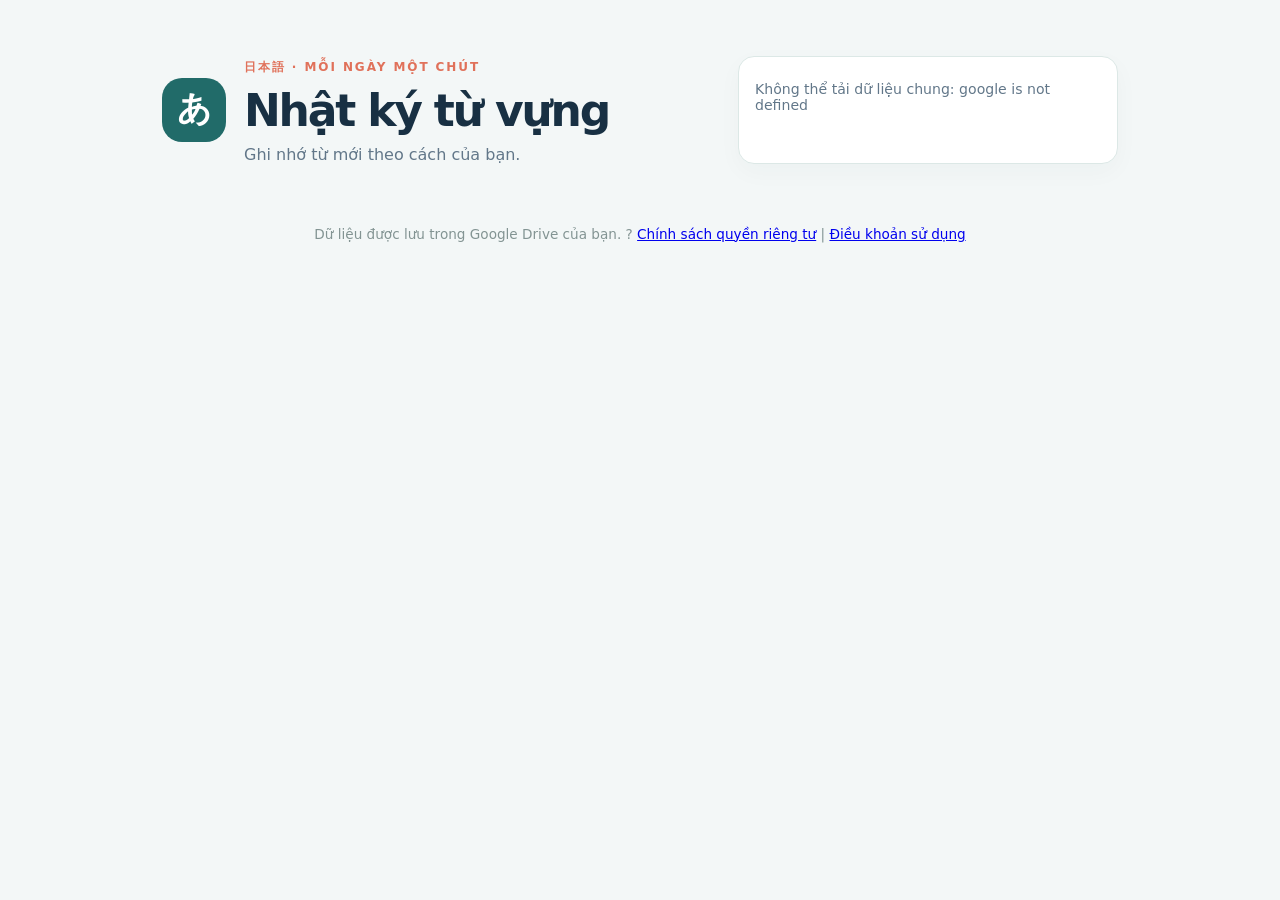
==== commit 2a829c71: "Add shared learning with Google Sheets" ====
--- a/together/Index.html
+++ b/together/Index.html
@@ -1,6 +1,14 @@
-<!doctype html><html lang="vi"><head><meta charset="utf-8"><meta name="viewport" content="width=device-width,initial-scale=1"><title>Nhật ký từ vựng</title><link rel="stylesheet" href="style.css?v=8"></head><body><main><header><div class="brand"><div class="brand-mark" aria-hidden="true">&#12354;</div><div><small>日本語 · MỖI NGÀY MỘT CHÚT</small><h1>Nhật ký từ vựng</h1><p>Ghi nhớ từ mới theo cách của bạn.</p></div></div><div class="account-card"><div class="account-main"><style>#remember-label,#login,#restore,#together-link {display:none}</style><label id="remember-label"><input id="remember" type="checkbox" checked> Ghi nh&#7899; &#273;&#259;ng nh&#7853;p tr&#234;n thi&#7871;t b&#7883; n&#224;y</label><button id="login">Đăng nhập Google</button><p id="status" role="status">Chưa đăng nhập</p></div><div class="account-actions"><button id="backup" class="secondary" hidden>Tải bản sao dữ liệu</button><button id="restore" class="secondary" hidden>Nhập bản sao</button><input id="restore-file" type="file" accept="application/json,.json" hidden><button id="refresh" class="secondary" hidden>Làm mới</button><button id="retry" class="secondary" hidden>Thử lưu lại</button></div></div><a id="together-link" href="#" hidden>Learning Together &#8594;</a></header><section id="setup" hidden><p>Ứng dụng chưa được cấu hình Google Client ID. Xem hướng dẫn trong README.</p></section><div id="content" hidden><nav><button data-tab="words" class="active">Từ vựng</button><button data-tab="groups">Nhóm</button><button data-tab="quiz">Luyện tập</button><button data-tab="sentences">Ghép câu</button><button data-tab="pron">Phát âm</button><button data-tab="stats">Thống kê</button></nav><section id="words" class="panel"><div class="heading"><div><h2>Danh sách từ vựng</h2><p>Những điều nhỏ bé bạn đang học.</p></div><button id="import-words" class="secondary" type="button">Nh&#7853;p th&#234;m t&#7915; JSON</button> <input id="import-words-file" type="file" accept="application/json,.json" hidden><button id="add-word">+ Thêm từ</button></div><div class="filters"><input autocomplete="off" id="search" placeholder="Tìm tiếng Nhật, romaji, nghĩa..." aria-label="Tìm từ"><select id="filter-group" aria-label="Lọc theo nhóm"></select></div><div id="word-list"></div><div id="word-pager" class="pager"></div></section><section id="groups" class="panel" hidden><h2>Nhóm từ</h2><p>Sắp xếp từ vựng theo chủ đề yêu thích.</p><form autocomplete="off" id="group-form" class="filters"><input name="name" required maxlength="80" placeholder="Tên nhóm mới" aria-label="Tên nhóm mới"><button>+ Tạo nhóm</button></form><div id="group-list"></div></section><section id="quiz" class="panel quiz-panel" hidden><div class="quiz-intro"><h2>Luyện tập</h2><p>Chọn nội dung và bắt đầu nhé.</p></div><div class="quiz-layout"><form id="quiz-form"><label>Nhóm<select name="group" id="quiz-group"></select></label><label>Nguồn từ<select name="scope"><option value="all">Tất cả từ trong nhóm</option><option value="due">Ôn hôm nay (đến hạn + từ mới)</option><option value="weak">Từ hay sai</option></select></label><label>Hình thức<select name="format"><option value="choice">Trắc nghiệm</option><option value="flashcard">Flashcard</option><option value="typing">Gõ đáp án</option></select></label><label>Kiểu câu hỏi<select name="mode"><option value="mixed">Ngẫu nhiên tất cả các chiều</option><option value="rj">Romaji → Tiếng Nhật</option><option value="jr">Tiếng Nhật → Romaji</option><option value="jv">Tiếng Nhật → Tiếng Việt</option><option value="vj">Tiếng Việt → Tiếng Nhật</option></select></label><label>Số câu<input name="count" type="number" min="1" max="100" value="10" required></label><button>Bắt đầu luyện tập</button></form><div id="quiz-play" aria-live="polite"></div></div></section><section id="sentences" class="panel" hidden><h2>Ghép câu</h2><p>Bấm các thẻ để xếp thành câu tiếng Nhật đúng với nghĩa tiếng Việt. Có một vài thẻ gây nhiễu.</p><p id="level-hint"></p><form id="sentence-form" class="filters"><label>Chiều<select name="dir"><option value="vj">Việt → Nhật</option><option value="jv">Nhật → Việt</option><option value="mix">Xen kẽ cả hai</option></select></label><label>Độ khó<select name="level"><option value="0">Tất cả mức</option></select></label><label>Số câu<input name="count" type="number" min="1" max="30" value="5" required></label><button>Bắt đầu</button></form><div id="sentence-play" aria-live="polite"></div></section><section id="pron" class="panel" hidden><h2>Tập phát âm</h2><p>Nghe mẫu, rồi bấm micro và nói lại. Cần Chrome hoặc Edge và cho phép dùng micro.</p><form id="pron-form" class="filters"><label>Nội dung<select name="source"><option value="sentences">Cả câu mẫu</option><option value="tokens">Từng từ trong câu mẫu</option><option value="words">Từ vựng của tôi</option></select></label><label>Độ khó câu mẫu<select name="level"><option value="0">Tất cả mức</option></select></label><label>Số mục<input name="count" type="number" min="1" max="30" value="5" required></label><button>Bắt đầu</button></form><div id="pron-play"></div></section><section id="stats" class="panel" hidden><h2>Thống kê học tập</h2><p id="stats-note"></p><div id="stats-body"></div></section></div><footer><span id="storage-note">Dữ liệu được lưu trong Google Drive của bạn.</span> &middot; <a href="privacy.html">Ch&#237;nh s&#225;ch quy&#7873;n ri&#234;ng t&#432;</a> | <a href="terms.html">&#272;i&#7873;u kho&#7843;n s&#7917; d&#7909;ng</a></footer></main><dialog id="word-dialog"><form autocomplete="off" id="word-form"><h2 id="dialog-title">Thêm từ mới</h2><label>Tiếng Nhật<input name="japanese" required maxlength="120" placeholder="ねこ"></label><label>Romaji<input name="romaji" required maxlength="120" placeholder="neko"></label><label>Nghĩa tiếng Việt <span>(không bắt buộc)</span><input name="meaning" maxlength="160" placeholder="con mèo"></label><fieldset><legend>Nhóm</legend><div id="word-groups"></div></fieldset><div class="actions"><button type="button" class="secondary" id="cancel">Hủy</button><button>Lưu từ</button></div></form></dialog><script>const CLIENT_ID = 'shared';
+<!doctype html><html lang="vi"><head><meta charset="utf-8"><meta name="viewport" content="width=device-width,initial-scale=1"><title>Nhật ký từ vựng</title><style>:root{font-family:system-ui,sans-serif;color:#183043;background:#f3f7f7;font-size:16px}*{box-sizing:border-box}body{margin:0}main{max-width:1000px;margin:auto;padding:40px 22px}header{display:flex;justify-content:space-between;gap:24px;align-items:center;padding:18px 0 36px}small{font-weight:700;letter-spacing:.16em;color:#e0715a}h1{font-size:clamp(2rem,5vw,3.3rem);letter-spacing:-.05em;margin:.3em 0}h2{margin:0 0 8px;letter-spacing:-.03em}p{color:#627789;margin:8px 0 18px}button,input,select{font:inherit}button{background:#216b69;color:white;border:0;border-radius:10px;padding:12px 18px;cursor:pointer;font-weight:650}button:hover{background:#185654}button:disabled{opacity:.5;cursor:not-allowed}input,select{border:1px solid #d5e1e1;border-radius:9px;padding:12px;background:white;color:#183043;min-width:0}nav{display:flex;gap:8px;border-bottom:1px solid #d7e4e3}nav button{background:none;color:#637b85;border-radius:0}nav button.active{color:#216b69;border-bottom:3px solid #216b69}nav button:hover{background:#e5efee}.panel{background:white;border:1px solid #e1ebea;border-radius:18px;padding:28px;margin-top:22px;box-shadow:0 8px 30px #18304308}.heading,.row,.filters,.actions{display:flex;gap:12px;align-items:center;justify-content:space-between}.filters input{flex:1}.row{border-bottom:1px solid #edf1f0;padding:16px 0}.row:last-child{border:0}.row strong{font-size:1.3rem}.row p{margin:4px 0}.row-actions{display:flex;gap:6px}.secondary,.row-actions button{background:#eef5f4;color:#285957}.secondary:hover,.row-actions button:hover{background:#d9ebe7}.row-actions button{padding:8px}.tags{font-size:.85rem;color:#557b78}label{display:block;margin:16px 0;font-weight:650}label input,label select{display:block;width:100%;margin-top:7px}label span{font-weight:400;color:#73858b}fieldset{border:1px solid #d5e1e1;border-radius:9px}fieldset label{display:inline-flex;align-items:center;gap:6px;margin:8px}fieldset input{width:auto;margin:0}dialog{width:min(500px,calc(100% - 30px));border:0;border-radius:18px;padding:28px;box-shadow:0 20px 80px #0003}dialog::backdrop{background:#142c38a0}#quiz-form{max-width:400px}#quiz-play{margin-top:24px}.choice{display:block;width:100%;text-align:left;margin:8px 0;background:#eef5f4;color:#183043}.choice:hover{background:#d9ebe7}.feedback{font-weight:700;color:#216b69}footer{color:#839493;text-align:center;font-size:.85rem;margin-top:32px}@media(max-width:600px){main{padding:20px 16px}header,.heading{align-items:flex-start;flex-direction:column}.panel{padding:20px}.filters{align-items:stretch;flex-direction:column}.filters input,.filters select{width:100%}.row{align-items:flex-start}.row-actions{flex-wrap:wrap;justify-content:flex-end}}
+
+#remember-label{display:flex;align-items:center;gap:8px;font-weight:400;margin:0 0 12px}#remember-label input{width:auto;margin:0}
+
+/* Header and practice layout */
+header{align-items:stretch;gap:32px;padding:16px 0 30px}.brand{display:flex;align-items:center;gap:18px;min-width:0}.brand-mark{display:grid;place-items:center;width:64px;height:64px;flex:none;border-radius:20px;background:#216b69;color:#fff;font-size:2.1rem;font-weight:700}.brand small{font-size:.75rem}.brand h1{font-size:clamp(1.9rem,4vw,2.75rem);margin:.2em 0}.brand p{margin:0}.account-card{min-width:260px;max-width:380px;background:#fff;border:1px solid #dce8e6;border-radius:16px;padding:16px;box-shadow:0 8px 24px #18304308}.account-main{display:grid;grid-template-columns:1fr auto;align-items:center;gap:8px 12px}.account-main #remember-label{grid-column:1/-1;font-size:.88rem;margin:0}.account-main #login{grid-column:2;grid-row:2;white-space:nowrap}.account-main #status{grid-column:1;grid-row:2;margin:0;font-size:.88rem;overflow-wrap:anywhere}.account-actions{display:flex;flex-wrap:wrap;gap:6px;margin-top:10px}.account-actions:has(> :not([hidden])){padding-top:10px;border-top:1px solid #edf1f0}.account-actions button{font-size:.85rem;padding:8px 10px}.quiz-intro{padding-bottom:20px;border-bottom:1px solid #e8f0ef}.quiz-intro p{margin-bottom:0}.quiz-layout{display:grid;grid-template-columns:minmax(230px,320px) minmax(0,1fr);gap:28px;align-items:start;margin-top:24px}#quiz-form{max-width:none;padding:20px;background:#f3f8f7;border:1px solid #e0edeb;border-radius:14px}#quiz-form label:first-child{margin-top:0}#quiz-form button{width:100%}#quiz-play{margin:0;padding:24px;border:1px solid #e0edeb;border-radius:14px;min-height:220px}#quiz-play:empty{display:grid;place-items:center;background:#fafdfc}#quiz-play:empty::before{content:"\3042";font-size:2.5rem;opacity:.6}#quiz-play h2{margin:12px 0 18px;font-size:2.2rem}#quiz-play .choice{padding:14px 16px;border:1px solid transparent}#quiz-play .choice:hover{border-color:#9ec7c1}#answer{margin-top:18px}#answer button{min-width:150px}@media(max-width:700px){header{flex-direction:column;gap:20px}.account-card{max-width:none;width:100%}.quiz-layout{grid-template-columns:1fr;gap:16px}.quiz-panel{padding:20px}#quiz-play:empty{display:none}}@media(max-width:380px){.account-main{grid-template-columns:1fr}.account-main #login,.account-main #status{grid-column:1;grid-row:auto}.account-main #login{width:100%}}
+
+#quiz-play .choice.correct{background:#dcfce7;border-color:#4ade80;color:#14532d;opacity:1}#quiz-play .choice.incorrect{background:#fee2e2;border-color:#f87171;color:#991b1b;opacity:1}.feedback.incorrect{color:#b91c1c}.feedback.correct{color:#166534}
+</style></head><body><main><header><div class="brand"><div class="brand-mark" aria-hidden="true">&#12354;</div><div><small>日本語 · MỖI NGÀY MỘT CHÚT</small><h1>Nhật ký từ vựng</h1><p>Ghi nhớ từ mới theo cách của bạn.</p></div></div><div class="account-card"><div class="account-main"><style>#remember-label,#login,#restore,#together-link {display:none}</style><label id="remember-label"><input id="remember" type="checkbox" checked> Ghi nh&#7899; &#273;&#259;ng nh&#7853;p tr&#234;n thi&#7871;t b&#7883; n&#224;y</label><button id="login">Đăng nhập Google</button><p id="status" role="status">Chưa đăng nhập</p></div><div class="account-actions"><button id="backup" class="secondary" hidden>Tải bản sao dữ liệu</button><button id="restore" class="secondary" hidden>Nhập bản sao</button><input id="restore-file" type="file" accept="application/json,.json" hidden><button id="retry" class="secondary" hidden>Thử lưu lại</button></div></div><a id="together-link" href="#" hidden>Learning Together &#8594;</a></header><section id="setup" hidden><p>Ứng dụng chưa được cấu hình Google Client ID. Xem hướng dẫn trong README.</p></section><div id="content" hidden><nav><button data-tab="words" class="active">Từ vựng</button><button data-tab="groups">Nhóm</button><button data-tab="quiz">Luyện tập</button></nav><section id="words" class="panel"><div class="heading"><div><h2>Danh sách từ vựng</h2><p>Những điều nhỏ bé bạn đang học.</p></div><button id="import-words" class="secondary" type="button">Nh&#7853;p th&#234;m t&#7915; JSON</button> <input id="import-words-file" type="file" accept="application/json,.json" hidden><button id="add-word">+ Thêm từ</button></div><div class="filters"><input autocomplete="off" id="search" placeholder="Tìm tiếng Nhật, romaji, nghĩa..." aria-label="Tìm từ"><select id="filter-group" aria-label="Lọc theo nhóm"></select></div><div id="word-list"></div></section><section id="groups" class="panel" hidden><h2>Nhóm từ</h2><p>Sắp xếp từ vựng theo chủ đề yêu thích.</p><form autocomplete="off" id="group-form" class="filters"><input name="name" required maxlength="80" placeholder="Tên nhóm mới" aria-label="Tên nhóm mới"><button>+ Tạo nhóm</button></form><div id="group-list"></div></section><section id="quiz" class="panel quiz-panel" hidden><div class="quiz-intro"><h2>Luyện tập</h2><p>Chọn nội dung và bắt đầu nhé.</p></div><div class="quiz-layout"><form id="quiz-form"><label>Nhóm<select name="group" id="quiz-group"></select></label><label>Kiểu câu hỏi<select name="mode"><option value="mixed">Ngẫu nhiên tất cả các chiều</option><option value="rj">Romaji → Tiếng Nhật</option><option value="jr">Tiếng Nhật → Romaji</option><option value="jv">Tiếng Nhật → Tiếng Việt</option><option value="vj">Tiếng Việt → Tiếng Nhật</option></select></label><label>Số câu<input name="count" type="number" min="1" max="100" value="10" required></label><button>Bắt đầu luyện tập</button></form><div id="quiz-play" aria-live="polite"></div></div></section></div><footer><span id="storage-note">Dữ liệu được lưu trong Google Drive của bạn.</span> ? <a href="privacy.html">Ch&#237;nh s&#225;ch quy&#7873;n ri&#234;ng t&#432;</a> | <a href="terms.html">&#272;i&#7873;u kho&#7843;n s&#7917; d&#7909;ng</a></footer></main><dialog id="word-dialog"><form autocomplete="off" id="word-form"><h2 id="dialog-title">Thêm từ mới</h2><label>Tiếng Nhật<input name="japanese" required maxlength="120" placeholder="ねこ"></label><label>Romaji<input name="romaji" required maxlength="120" placeholder="neko"></label><label>Nghĩa tiếng Việt <span>(không bắt buộc)</span><input name="meaning" maxlength="160" placeholder="con mèo"></label><fieldset><legend>Nhóm</legend><div id="word-groups"></div></fieldset><div class="actions"><button type="button" class="secondary" id="cancel">Hủy</button><button>Lưu từ</button></div></form></dialog><script>const CLIENT_ID = 'shared';
 const $ = s => document.querySelector(s);
-const sharedMode = true;
+const sharedMode = typeof location !== 'undefined' && new URLSearchParams(location.search).get('mode') === 'together';
 if (typeof TOGETHER_URL !== 'undefined' && TOGETHER_URL) {
   $('#together-link').href = sharedMode ? location.pathname : '?mode=together';
   $('#together-link').textContent = sharedMode ? '← Khu vực cá nhân' : 'Learning Together →';
@@ -8,34 +16,8 @@
 }
 const esc = s => String(s ?? '').replace(/[&<>"']/g, c => ({'&':'&amp;','<':'&lt;','>':'&gt;','"':'&quot;',"'":'&#39;'}[c]));
 const id = () => crypto.randomUUID();
-const clone = v => JSON.parse(JSON.stringify(v));
-function mergeById(baseItems, local, remote) {
-  const b = new Map(baseItems.map(x => [x.id, x])), l = new Map(local.map(x => [x.id, x])), have = new Set(remote.map(x => x.id));
-  const same = (x, y) => JSON.stringify(x) === JSON.stringify(y), out = [];
-  for (const r of remote) {
-    const mine = l.get(r.id), old = b.get(r.id);
-    if (mine) out.push(old && same(mine, old) ? r : mine);
-    else if (!old) out.push(r);
-  }
-  for (const mine of local) {
-    if (have.has(mine.id)) continue;
-    const old = b.get(mine.id);
-    if (!old || !same(mine, old)) out.push(mine);
-  }
-  return out;
-}
-function mergeData(baseData, local, remote) {
-  const remap = new Map(), seen = new Map(), groups = [];
-  for (const g of mergeById(baseData.groups, local.groups, remote.groups)) {
-    const key = g.name.toLowerCase();
-    if (seen.has(key)) remap.set(g.id, seen.get(key)); else { seen.set(key, g.id); groups.push(g); }
-  }
-  const ids = new Set(groups.map(g => g.id));
-  const words = mergeById(baseData.words, local.words, remote.words).map(w => ({...w, groups:[...new Set(w.groups.map(g => remap.get(g) || g))].filter(g => ids.has(g))}));
-  return {...remote, groups, words};
-}
 const empty = () => ({version:1, words:[], groups:[]});
-let base = empty(), data = empty(), token = '', fileId = '', remoteRevision = '', dirty = false, busy = false, editing = null, questions = [], current = 0, score = 0;
+let data = empty(), token = '', fileId = '', remoteRevision = '', dirty = false, busy = false, editing = null, questions = [], current = 0, score = 0;
 const status = text => $('#status').textContent = text;
 const scope = 'https://www.googleapis.com/auth/drive.appdata';
 const rememberKey = 'jp-lea-remember';
@@ -46,99 +28,35 @@
   if (!$('#remember').checked) localStorage.removeItem(sessionKey);
 };
 if (!CLIENT_ID && !sharedMode) $('#setup').hidden = false;
-const sharedCall = (method, ...args) => new Promise((resolve, reject) =>
-  google.script.run.withSuccessHandler(resolve).withFailureHandler(reject)[method](...args));
 async function api(url, options = {}) {
   const response = await fetch(url, {...options, headers:{Authorization:`Bearer ${token}`, ...options.headers}});
   if (response.status === 401) localStorage.removeItem(sessionKey);
   if (!response.ok) throw new Error(response.status === 401 ? 'Phiên đăng nhập đã hết hạn. Hãy đăng nhập lại.' : `Google Drive báo lỗi ${response.status}.`);
   return response.status === 204 ? null : response.json();
 }
+
+const sharedCall = (method, ...args) => new Promise((resolve, reject) =>
+  google.script.run.withSuccessHandler(resolve).withFailureHandler(reject)[method](...args));
 async function load() {
-  if (sharedMode) {
-    if (!sharedCall) throw new Error('Learning Together chưa được cấu hình.');
-    const shared = await sharedCall('getSharedData');
-    data = shared.data; remoteRevision = shared.revision; base = clone(data); return;
-  }
-  const found = await api('https://www.googleapis.com/drive/v3/files?spaces=appDataFolder&q='+encodeURIComponent("name = 'japanese-study.json' and trashed = false")+'&fields=files(id,version)&pageSize=100');
-  if (found.files.length > 1) throw new Error('Có nhiều bản dữ liệu trên Drive. Không thể tự chọn bản an toàn.');
-  if (found.files.length) {
-    fileId = found.files[0].id; remoteRevision = found.files[0].version;
-    const incoming = await api(`https://www.googleapis.com/drive/v3/files/${fileId}?alt=media`);
-    if (incoming.version !== 1 || !Array.isArray(incoming.words) || !Array.isArray(incoming.groups)) throw new Error('Dữ liệu Drive không đúng định dạng.');
-    data = incoming;
-  } else { fileId=''; remoteRevision=''; data=empty(); }
+  const shared = await sharedCall('getSharedData');
+  data = shared.data;
+  remoteRevision = shared.revision;
 }
 async function save() {
   dirty = true; status('Chưa đồng bộ');
   if (busy) return;
   busy = true;
-  let merged = false;
   try {
     while (dirty) {
-      dirty = false; status(sharedMode ? 'Đang lưu dữ liệu chung…' : 'Đang lưu lên Drive…');
-      const snapshot = JSON.stringify(data);
-      if (sharedMode) {
-        for (let attempt = 0; ; attempt++) {
-          try {
-            const sent = attempt ? JSON.stringify(data) : snapshot;
-            remoteRevision = await sharedCall('saveSharedData', remoteRevision, JSON.parse(sent)); base = JSON.parse(sent); break;
-          } catch (e) {
-            if (attempt >= 3 || !/đã thay đổi/.test(e.message)) throw e;
-            const remote = await sharedCall('getSharedData');
-            data = mergeData(base, data, remote.data); base = clone(remote.data); remoteRevision = remote.revision; merged = true; render();
-          }
-        }
-      } else if (fileId) {
-        const meta = await api(`https://www.googleapis.com/drive/v3/files/${fileId}?fields=version`);
-        if (meta.version !== remoteRevision) throw new Error('Dữ liệu trên Drive đã thay đổi ở thiết bị khác. Hãy tải lại trang trước khi sửa tiếp.');
-        const saved = await api(`https://www.googleapis.com/upload/drive/v3/files/${fileId}?uploadType=media&fields=id,version`, {method:'PATCH',headers:{'Content-Type':'application/json'},body:snapshot});
-        remoteRevision = saved.version;
-      } else {
-        const boundary = 'jpstudyboundary';
-        const body = `--${boundary}\r\nContent-Type: application/json; charset=UTF-8\r\n\r\n${JSON.stringify({name:'japanese-study.json',parents:['appDataFolder']})}\r\n--${boundary}\r\nContent-Type: application/json; charset=UTF-8\r\n\r\n${snapshot}\r\n--${boundary}--`;
-        const saved = await api('https://www.googleapis.com/upload/drive/v3/files?uploadType=multipart&fields=id,version', {method:'POST',headers:{'Content-Type':`multipart/related; boundary=${boundary}`},body});
-        fileId=saved.id; remoteRevision=saved.version;
-      }
+      dirty = false; status('Đang lưu dữ liệu chung…');
+      const snapshot = JSON.parse(JSON.stringify(data));
+      remoteRevision = await sharedCall('saveSharedData', remoteRevision, snapshot);
     }
-    status(sharedMode ? (merged ? 'Đã lưu và hợp nhất với thay đổi của người khác' : 'Đã lưu dữ liệu chung') : 'Đã lưu trên Google Drive');
-  } catch(e) { dirty=true; status(`Chưa lưu: ${e.message}`); }
-  finally { busy=false; $('#retry').hidden=!dirty; }
+    status('Đã lưu dữ liệu chung');
+  } catch (e) { dirty = true; status('Chưa lưu: ' + e.message); }
+  finally { busy = false; $('#retry').hidden = !dirty; }
 }
-let lastRefresh = Date.now();
-async function refresh(manual) {
-  if (!sharedMode || !sharedCall) return;
-  if (busy || dirty) { if (manual) status('Đang có thay đổi chưa lưu, chưa thể làm mới.'); return; }
-  lastRefresh = Date.now();
-  if (manual) status('Đang làm mới…');
-  try {
-    const remote = await sharedCall('getSharedData');
-    if (busy || dirty) return;
-    if (remote.revision !== remoteRevision) { data = remote.data; remoteRevision = remote.revision; base = clone(data); render(); status('Đã cập nhật thay đổi mới của người khác'); }
-    else if (manual) status('Dữ liệu chung đã là bản mới nhất');
-  } catch (e) { if (manual) status('Không thể làm mới: ' + e.message); }
-}
-$('#refresh').onclick = () => refresh(true);
-if (sharedMode && typeof document.addEventListener === 'function') document.addEventListener('visibilitychange', () => {
-  if (document.visibilityState === 'visible' && Date.now() - lastRefresh > 15000) refresh(false);
-});
-window.addEventListener('beforeunload', e => { if (dirty || busy || saveTimer) { e.preventDefault(); e.returnValue=''; } });
-$('#login').onclick = () => {
-  if (!CLIENT_ID) { $('#setup').hidden=false; return; }
-  if (!window.google?.accounts?.oauth2) { status('Google chưa tải xong, hãy thử lại.'); return; }
-  if (dirty || busy) { alert('Có thay đổi chưa lưu. Hãy tải bản sao dữ liệu trước khi tải lại trang hoặc đổi tài khoản.'); return; }
-  google.accounts.oauth2.initTokenClient({client_id:CLIENT_ID,scope,callback:async response => {
-    if (response.error) { status('Không thể đăng nhập Google.'); return; }
-    localStorage.removeItem(sessionKey);
-    token=response.access_token;
-    if ($('#remember').checked && response.expires_in > 0) {
-      localStorage.setItem(sessionKey, JSON.stringify({token, expires: Date.now() + Number(response.expires_in) * 1000}));
-    }
-    $('#content').hidden=true; status('Đang tải dữ liệu…');
-    try { await load(); dirty=false; render(); localStorage.setItem(rememberKey, String($('#remember').checked)); $('#content').hidden=false; $('#backup').hidden=false; $('#restore').hidden=false; $('#login').textContent='Đổi tài khoản'; status('Đã kết nối Google Drive'); }
-    catch(e) { status(e.message); }
-  },error_callback:()=>status('Đăng nhập bị hủy hoặc gặp lỗi.')}).requestAccessToken({prompt: token || !$('#remember').checked ? 'select_account' : ''});
-};
+window.addEventListener('beforeunload', e => { if (dirty || busy) { e.preventDefault(); e.returnValue=''; } });
 $('#retry').onclick=save;
 $('#backup').onclick=()=>{ const a=document.createElement('a'); const url=URL.createObjectURL(new Blob([JSON.stringify(data,null,2)],{type:'application/json'})); a.href=url; a.download='japanese-study-backup.json'; a.click(); setTimeout(()=>URL.revokeObjectURL(url),1000); };
 $('#restore').onclick=()=>$('#restore-file').click();
@@ -181,20 +99,14 @@
   renderWords();
   $('#group-list').innerHTML=data.groups.length ? data.groups.map(g=>`<div class="row"><div><strong>${esc(g.name)}</strong><p>${data.words.filter(w=>w.groups.includes(g.id)).length} từ</p></div><div class="row-actions"><button data-rename="${esc(g.id)}">Đổi tên</button><button data-delete-group="${esc(g.id)}">Xóa</button></div></div>`).join('') : '<p>Chưa có nhóm nào. Tạo một nhóm để bắt đầu.</p>';
 }
-const pageSize=20; let wordPage=1;
 function renderWords() {
   const q=$('#search').value.trim().toLowerCase(), group=$('#filter-group').value;
   const words=data.words.filter(w=>(!group||w.groups.includes(group))&&[w.japanese,w.romaji,w.meaning].some(x=>x.toLowerCase().includes(q)));
-  const pages=Math.max(1,Math.ceil(words.length/pageSize)); wordPage=Math.min(Math.max(1,wordPage),pages);
-  const shown=words.slice((wordPage-1)*pageSize,wordPage*pageSize);
-  $('#word-list').innerHTML=shown.length ? shown.map(w=>`<div class="row"><div><strong>${esc(w.japanese)}</strong> <span>${esc(w.romaji)}</span><p>${esc(w.meaning || 'Chưa có nghĩa tiếng Việt')}</p><div class="tags">${w.groups.map(g=>esc(data.groups.find(x=>x.id===g)?.name||'')).filter(Boolean).join(' · ')}</div></div><div class="row-actions"><button data-speak="${esc(w.id)}" aria-label="Phát âm ${esc(w.japanese)}">🔊</button><button data-edit="${esc(w.id)}">Sửa</button><button data-delete="${esc(w.id)}">Xóa</button></div></div>`).join('') : '<p>Chưa có từ phù hợp. Hãy thêm từ mới nhé.</p>';
-  $('#word-pager').innerHTML=words.length>pageSize ? `<button type="button" class="secondary" data-page="prev" ${wordPage===1?'disabled':''}>← Trước</button><span>Trang ${wordPage}/${pages} · ${words.length} từ</span><button type="button" class="secondary" data-page="next" ${wordPage===pages?'disabled':''}>Sau →</button>` : words.length ? `<span>${words.length} từ</span>` : '';
+  $('#word-list').innerHTML=words.length ? words.map(w=>`<div class="row"><div><strong>${esc(w.japanese)}</strong> <span>${esc(w.romaji)}</span><p>${esc(w.meaning || 'Chưa có nghĩa tiếng Việt')}</p><div class="tags">${w.groups.map(g=>esc(data.groups.find(x=>x.id===g)?.name||'')).filter(Boolean).join(' · ')}</div></div><div class="row-actions"><button data-speak="${esc(w.id)}" aria-label="Phát âm ${esc(w.japanese)}">🔊</button><button data-edit="${esc(w.id)}">Sửa</button><button data-delete="${esc(w.id)}">Xóa</button></div></div>`).join('') : '<p>Chưa có từ phù hợp. Hãy thêm từ mới nhé.</p>';
 }
-$('#word-pager').onclick=e=>{ const b=e.target.closest('button'); if(!b||b.disabled)return; wordPage+=b.dataset.page==='next'?1:-1; renderWords(); $('#word-list').scrollIntoView?.({block:'start'}); };
-function pickVoice() { const ja=speechSynthesis.getVoices().filter(v=>v.lang.toLowerCase().replace('_','-').startsWith('ja')); return ja.find(v=>/google/i.test(v.name))||ja[0]; }
-function speak(text, rate=0.9) { if (!('speechSynthesis' in window)) return alert('Trình duyệt không hỗ trợ phát âm.'); const voice=pickVoice(); if (!voice) return alert('Thiết bị chưa có giọng đọc tiếng Nhật.'); const u=new SpeechSynthesisUtterance(text); u.lang='ja-JP'; u.voice=voice; u.rate=rate; speechSynthesis.cancel(); speechSynthesis.speak(u); }
-document.querySelector('nav').onclick=e=>{ const b=e.target.closest('[data-tab]'); if(!b)return; document.querySelectorAll('nav button').forEach(x=>x.classList.toggle('active',x===b)); document.querySelectorAll('.panel').forEach(x=>x.hidden=x.id!==b.dataset.tab); if(b.dataset.tab==='stats')renderStats(); if(b.dataset.tab==='sentences'||b.dataset.tab==='pron')loadSentences().then(updateLevelUI).catch(()=>{}); };
-$('#search').oninput=()=>{ wordPage=1; renderWords(); }; $('#filter-group').onchange=()=>{ wordPage=1; renderWords(); };
+function speak(text) { if (!('speechSynthesis' in window)) return alert('Trình duyệt không hỗ trợ phát âm.'); const voices=speechSynthesis.getVoices(); const voice=voices.find(v=>v.lang.toLowerCase().startsWith('ja')); if (!voice) return alert('Thiết bị chưa có giọng đọc tiếng Nhật.'); const u=new SpeechSynthesisUtterance(text); u.lang='ja-JP'; u.voice=voice; speechSynthesis.cancel(); speechSynthesis.speak(u); }
+document.querySelector('nav').onclick=e=>{ const b=e.target.closest('[data-tab]'); if(!b)return; document.querySelectorAll('nav button').forEach(x=>x.classList.toggle('active',x===b)); document.querySelectorAll('.panel').forEach(x=>x.hidden=x.id!==b.dataset.tab); };
+$('#search').oninput=renderWords; $('#filter-group').onchange=renderWords;
 $('#group-form').onsubmit=e=>{ e.preventDefault(); const name=e.target.elements.name.value.trim(); if(!name)return; if(data.groups.some(g=>g.name.toLowerCase()===name.toLowerCase()))return alert('Tên nhóm đã tồn tại.'); data.groups.push({id:id(),name}); e.target.reset(); render(); save(); };
 $('#group-list').onclick=e=>{ const rename=e.target.dataset.rename, del=e.target.dataset.deleteGroup, g=data.groups.find(x=>x.id===(rename||del)); if(!g)return; if(rename){ const name=prompt('Tên nhóm:',g.name)?.trim(); if(!name)return; if(data.groups.some(x=>x.id!==g.id&&x.name.toLowerCase()===name.toLowerCase()))return alert('Tên nhóm đã tồn tại.'); g.name=name; } else { if(!confirm('Xóa nhóm này? Các từ vẫn được giữ lại.'))return; data.groups=data.groups.filter(x=>x.id!==del); data.words.forEach(w=>w.groups=w.groups.filter(x=>x!==del)); } render(); save(); };
 function openWord(w) { editing=w?.id||null; const f=$('#word-form'); f.reset(); f.elements.japanese.value=w?.japanese||''; f.elements.romaji.value=w?.romaji||''; f.elements.meaning.value=w?.meaning||''; $('#dialog-title').textContent=w?'Sửa từ':'Thêm từ mới'; $('#word-groups').innerHTML=data.groups.length?data.groups.map(g=>`<label><input type="checkbox" name="group" value="${esc(g.id)}" ${w?.groups.includes(g.id)?'checked':''}>${esc(g.name)}</label>`).join(''):'Chưa có nhóm. Bạn có thể tạo nhóm trước.'; $('#word-dialog').showModal(); }
@@ -203,243 +115,17 @@
 $('#word-list').onclick=e=>{ const b=e.target.closest('button'); if(!b)return; const key=b.dataset.speak||b.dataset.edit||b.dataset.delete, w=data.words.find(x=>x.id===key); if(!w)return; if(b.dataset.speak)speak(w.japanese); else if(b.dataset.edit)openWord(w); else if(confirm(`Xóa từ ${w.japanese}?`)){data.words=data.words.filter(x=>x.id!==key);render();save();} };
 const modes={rj:['romaji','japanese'],jr:['japanese','romaji'],jv:['japanese','meaning'],vj:['meaning','japanese']};
 function shuffle(a){ for(let i=a.length-1;i>0;i--){const j=Math.floor(Math.random()*(i+1));[a[i],a[j]]=[a[j],a[i]];}return a; }
-const intervals=[0,1,3,7,14,30], progressKey='jp-lea-progress', quizLabels={japanese:'Tiếng Nhật',romaji:'Romaji',meaning:'Tiếng Việt'};
-let sharedProgress=null, saveTimer=0;
-const today=()=>{ const d=new Date(); return Math.floor((d.getTime()-d.getTimezoneOffset()*6e4)/864e5); };
-const validStore=p=>p&&typeof p==='object'&&p.words&&typeof p.words==='object'&&p.days&&typeof p.days==='object';
-function store() {
-  if (sharedMode) {
-    if (!sharedProgress) { try { sharedProgress=JSON.parse(localStorage.getItem(progressKey)); } catch { sharedProgress=null; } if (!validStore(sharedProgress)) sharedProgress={words:{},days:{}}; }
-    return sharedProgress;
-  }
-  if (!validStore(data.progress)) data.progress={words:{},days:{}};
-  return data.progress;
-}
-function persistProgress() {
-  if (sharedMode) { try { localStorage.setItem(progressKey,JSON.stringify(sharedProgress)); } catch {} return; }
-  status('Chưa đồng bộ'); clearTimeout(saveTimer); saveTimer=setTimeout(()=>{ saveTimer=0; save(); },3000);
-}
-function record(word, correct) {
-  const s=store(), p=s.words[word.id]||{box:0,due:0,correct:0,wrong:0}, d=today();
-  if (correct) { p.correct++; p.box=Math.min(p.box+1,intervals.length-1); p.due=d+intervals[p.box]; }
-  else { p.wrong++; p.box=0; p.due=d; }
-  s.words[word.id]=p; s.days[d]=(s.days[d]||0)+1; persistProgress();
-}
-const fold=(text,to)=>to==='japanese' ? String(text).normalize('NFC').replace(/\s/g,'') : String(text).normalize('NFD').replace(/\p{M}/gu,'').replace(/đ/gi,'d').toLowerCase().replace(/[\s'’\-.,!?]/g,'');
-function buildQuestions(f) {
-  const group=f.elements.group.value, mode=f.elements.mode.value, count=Number(f.elements.count.value), format=f.elements.format.value, scope=f.elements.scope.value, d=today(), s=store();
-  const groupPool=data.words.filter(w=>!group||w.groups.includes(group));
-  const pool=groupPool.filter(w=>{ const p=s.words[w.id]; return scope==='due' ? !p||p.due<=d : scope==='weak' ? p&&p.wrong>0&&p.box<3 : true; });
-  let candidates=[];
-  for (const [key,[from,to]] of Object.entries(modes)) {
-    if (mode!=='mixed'&&mode!==key) continue;
-    for (const w of pool) {
-      if (!w[from]||!w[to]) continue;
-      if (format!=='choice') { candidates.push({word:w,from,to,format}); continue; }
-      const answers=[...new Set(groupPool.filter(x=>x[from]&&x[to]).map(x=>x[to]))].filter(x=>x!==w[to]);
-      if (answers.length<1) continue;
-      candidates.push({word:w,from,to,format,choices:shuffle([w[to],...shuffle(answers).slice(0,3)])});
-    }
-  }
-  candidates=shuffle(candidates);
-  if (scope!=='all') { const seen=new Set(); candidates=candidates.filter(q=>!seen.has(q.word.id)&&seen.add(q.word.id)); }
-  if (scope==='weak') candidates.sort((a,b)=>(s.words[b.word.id]?.wrong||0)-(s.words[a.word.id]?.wrong||0));
-  return candidates.slice(0,count);
-}
-$('#quiz-form').onsubmit=e=>{ e.preventDefault(); questions=buildQuestions(e.target); current=0; score=0; if(!questions.length){$('#quiz-play').innerHTML='<p>Không có câu hỏi phù hợp. Hãy đổi nguồn từ, nhóm hoặc hình thức, hoặc thêm từ và nghĩa (trắc nghiệm cần ít nhất 2 đáp án khác nhau).</p>';return;} showQuestion(); };
-function quizHeader(q) { return `<p>Câu ${current+1}/${questions.length} · ${quizLabels[q.from]} → ${quizLabels[q.to]}</p><h2>${esc(q.word[q.from])}</h2><button class="secondary" id="quiz-speak" type="button">🔊 Phát âm</button>`; }
-function answered(q, correct) {
-  record(q.word, correct); if (correct) score++;
-  $('#answer').innerHTML=`<p class="feedback ${correct?'correct':'incorrect'}">${correct?'Chính xác!':'Chưa đúng. Đáp án: '+esc(q.word[q.to])}</p><button id="next">${current+1===questions.length?'Xem kết quả':'Câu tiếp theo'}</button>`;
-  $('#next').onclick=()=>{ current++; showQuestion(); }; $('#next').focus();
-}
-function showTyping(q) {
-  $('#quiz-play').innerHTML=quizHeader(q)+'<form id="typing-form" autocomplete="off"><input name="answer" aria-label="Câu trả lời" placeholder="Gõ đáp án" required><button>Kiểm tra</button></form><div id="answer"></div>';
-  $('#quiz-speak').onclick=()=>speak(q.word.japanese);
-  const form=$('#typing-form'); form.elements.answer.focus();
-  form.onsubmit=ev=>{ ev.preventDefault(); const input=form.elements.answer; input.disabled=true; form.querySelector('button').disabled=true; answered(q, fold(input.value,q.to)===fold(q.word[q.to],q.to)); };
-}
-function showFlash(q) {
-  $('#quiz-play').innerHTML=quizHeader(q)+'<div id="answer"><button id="flip">Lật thẻ</button></div>';
-  $('#quiz-speak').onclick=()=>speak(q.word.japanese);
-  $('#flip').onclick=()=>{
-    $('#answer').innerHTML=`<h2 class="flash-back">${esc(q.word[q.to])}</h2><div class="actions"><button class="secondary" id="forgot">Chưa nhớ</button><button id="knew">Đã nhớ</button></div>`;
-    const rate=ok=>{ record(q.word,ok); if (ok) score++; current++; showQuestion(); };
-    $('#forgot').onclick=()=>rate(false); $('#knew').onclick=()=>rate(true);
-  };
-}
-function streak(days) { let d=today(), n=0; if (!days[d]) d--; while (days[d]) { n++; d--; } return n; }
-function renderStats() {
-  const s=store(), d=today(), entries=data.words.map(w=>({w,p:s.words[w.id]}));
-  const seen=entries.filter(x=>x.p), total=seen.reduce((n,x)=>n+x.p.correct+x.p.wrong,0), right=seen.reduce((n,x)=>n+x.p.correct,0);
-  const lv=levelStats(), tiles=[...(lv.length?[['Câu mẫu đã thuộc',lv.reduce((n,x)=>n+x.known,0)+'/'+lv.reduce((n,x)=>n+x.total,0)]]:[]),['Tổng số từ',data.words.length],['Chưa học',entries.length-seen.length],['Đang học',seen.filter(x=>x.p.box<3).length],['Đã thuộc',seen.filter(x=>x.p.box>=3).length],['Đến hạn ôn hôm nay',seen.filter(x=>x.p.due<=d).length],['Chuỗi ngày học',streak(s.days)],['Số lượt trả lời hôm nay',s.days[d]||0],['Tỉ lệ đúng',total?Math.round(right/total*100)+'%':'–']];
-  const weak=seen.filter(x=>x.p.wrong>0).sort((a,b)=>b.p.wrong-a.p.wrong).slice(0,10);
-  $('#stats-note').textContent=sharedMode?'Tiến độ học chỉ lưu trên thiết bị này, không chia sẻ với người khác.':'Tiến độ học được lưu cùng dữ liệu trên Google Drive của bạn.';
-  $('#stats-body').innerHTML=`<div class="stat-grid">${tiles.map(([k,v])=>`<div class="stat"><strong>${v}</strong><span>${k}</span></div>`).join('')}</div><h3>Từ hay sai</h3>`+(weak.length?weak.map(x=>`<div class="row"><div><strong>${esc(x.w.japanese)}</strong> <span>${esc(x.w.romaji)}</span><p>${esc(x.w.meaning)}</p></div><div>Sai ${x.p.wrong} · Đúng ${x.p.correct}</div></div>`).join(''):'<p>Chưa có từ nào bị sai.</p>');
-}
-function markActivity() { const s=store(), d=today(); s.days[d]=(s.days[d]||0)+1; persistProgress(); }
-const levelNames={1:'Dễ',2:'Vừa',3:'Khó'}, decoyCount={1:1,2:2,3:3};
-const levelOf=x=>x.level||1;
-const dirNames={vj:'Việt → Nhật',jv:'Nhật → Việt',mix:'Xen kẽ cả hai'};
-function sentenceKnown(x, dir='mix') { const r=store().sentences?.[x.id]; return dir==='mix' ? r?.vj===true&&r?.jv===true : r?.[dir]===true; }
-function levelStats(dir='mix') { return [1,2,3].map(l=>{ const list=(sentenceBank||[]).filter(x=>levelOf(x)===l); return {level:l,total:list.length,known:list.filter(x=>sentenceKnown(x,dir)).length}; }).filter(x=>x.total); }
-function pickSentences(level, count, dir='vj') {
-  const list=(sentenceBank||[]).filter(x=>!level||levelOf(x)===level);
-  return shuffle(list).sort((a,b)=>sentenceKnown(a,dir)-sentenceKnown(b,dir)||levelOf(a)-levelOf(b)).slice(0,count);
-}
-function updateLevelUI() {
-  const sf=$('#sentence-form').elements, dir=sf?.dir?.value||'vj', stats=levelStats(dir); if (!stats.length) return;
-  const suggest=(stats.find(x=>x.known/x.total<0.8)||stats[stats.length-1]).level;
-  const fill=(select, label)=>{
-    if (!select) return;
-    const chosen=select.dataset?.touched ? select.value : String(suggest);
-    select.innerHTML=`<option value="0">Tất cả mức</option>`+stats.map(x=>`<option value="${x.level}">${levelNames[x.level]} (${label(x)})</option>`).join('');
-    select.value=chosen; select.onchange=()=>{ select.dataset.touched='1'; };
-  };
-  fill(sf?.level, x=>`${x.known}/${x.total} câu đã thuộc`);
-  fill($('#pron-form').elements?.level, x=>`${x.total} câu`);
-  if (sf?.dir) sf.dir.onchange=updateLevelUI;
-  $('#level-hint').textContent=`Gợi ý: nên luyện mức ${levelNames[suggest]} trước. Mức "Dễ" dùng câu ngắn, ít thẻ gây nhiễu; mức "Khó" có câu dài, phủ định và nhiều trợ từ.`;
-}
-let sentenceBank=null, sentenceSet=[], sentenceDirs=[], sIndex=0, sScore=0, sState=null;
-async function loadSentences() {
-  if (sentenceBank) return sentenceBank;
-  const response=await fetch('sentences.json');
-  if (!response.ok) throw new Error('Không tải được danh sách câu mẫu.');
-  const json=await response.json();
-  if (!Array.isArray(json.sentences)||!json.sentences.length) throw new Error('Danh sách câu mẫu không hợp lệ.');
-  if (!json.sentences.every(x=>Array.isArray(x.tokens)&&x.tokens.length&&Array.isArray(x.viTokens)&&x.viTokens.length)) throw new Error('Danh sách câu mẫu không hợp lệ.');
-  sentenceBank=json.sentences; updateLevelUI(); return sentenceBank;
-}
-$('#sentence-form').onsubmit=async e=>{
-  e.preventDefault(); const f=e.target.elements, count=Number(f.count.value), dir=f.dir?.value||'vj';
-  try {
-    await loadSentences(); sentenceSet=pickSentences(Number(f.level?.value)||0,count,dir); sIndex=0; sScore=0;
-    sentenceDirs=sentenceSet.map(x=>{ if (dir!=='mix') return dir; const open=['vj','jv'].filter(d=>!sentenceKnown(x,d)), pool=open.length?open:['vj','jv']; return pool[Math.floor(Math.random()*pool.length)]; });
-    showSentence();
-  } catch (err) { $('#sentence-play').innerHTML=`<p>${esc(err.message)}</p>`; }
-};
-const sentenceTokens=(x,dir)=>dir==='jv'?x.viTokens:x.tokens;
-const sentenceText=(tokens,dir)=>dir==='jv'?tokens.join(' ').toLowerCase():tokens.join('');
-function showSentence() {
-  if (sIndex>=sentenceSet.length) { $('#sentence-play').innerHTML=`<h3>Hoàn thành! 🎉</h3><p>Bạn ghép đúng ${sScore}/${sentenceSet.length} câu.</p><p>Chọn số câu và bắt đầu để luyện thêm.</p>`; return; }
-  const s=sentenceSet[sIndex], dir=sentenceDirs[sIndex]||'vj', own=sentenceTokens(s,dir), ownKeys=new Set(own.map(t=>t.toLowerCase())), seen=new Set();
-  const pool=sentenceBank.flatMap(x=>sentenceTokens(x,dir)).filter(t=>{ const k=t.toLowerCase(); if (ownKeys.has(k)||seen.has(k)) return false; seen.add(k); return true; });
-  const decoys=shuffle(pool).slice(0,decoyCount[levelOf(s)]||2);
-  sState={s, dir, chips:shuffle([...own,...decoys].map((t,i)=>({t,i}))), chosen:[], checked:false};
-  drawSentence();
-}
-function drawSentence() {
-  const st=sState, text=i=>st.chips.find(c=>c.i===i).t, bank=st.chips.filter(c=>!st.chosen.includes(c.i));
-  const chip=(i,zone)=>`<button type="button" class="chip" data-chip="${i}" data-zone="${zone}" ${st.checked?'disabled':''}>${esc(text(i))}</button>`;
-  const prompt=st.dir==='jv' ? `<h2>${esc(st.s.tokens.join(' '))}</h2><p>${esc(st.s.romaji)}</p><button type="button" class="secondary" data-say="1">🔊 Nghe</button> <button type="button" class="secondary" data-say="1" data-rate="0.6">🐢 Chậm</button>` : `<h2>${esc(st.s.vi)}</h2>`;
-  $('#sentence-play').innerHTML=`<p>Câu ${sIndex+1}/${sentenceSet.length} · Dịch sang tiếng ${st.dir==='jv'?'Việt':'Nhật'}</p>${prompt}<div class="sentence-answer" aria-label="Câu của bạn">${st.chosen.map(i=>chip(i,'answer')).join('')}</div><div class="sentence-bank">${bank.map(c=>chip(c.i,'bank')).join('')}</div><div id="sentence-result"></div><div class="actions"><button type="button" id="sentence-check" ${st.chosen.length&&!st.checked?'':'disabled'}>Kiểm tra</button></div>`;
-}
-$('#sentence-play').onclick=e=>{
-  const st=sState, b=e.target.closest('button'); if (!st||!b) return;
-  if (b.dataset.say) return speak(st.s.tokens.join(''), Number(b.dataset.rate)||0.9);
-  if (b.id==='sentence-next') { sIndex++; return showSentence(); }
-  if (st.checked) return;
-  if (b.dataset.chip!==undefined) {
-    const i=Number(b.dataset.chip);
-    st.chosen = b.dataset.zone==='bank' ? [...st.chosen,i] : st.chosen.filter(x=>x!==i); drawSentence();
-  } else if (b.id==='sentence-check') {
-    st.checked=true; const answer=sentenceText(st.chosen.map(i=>st.chips.find(c=>c.i===i).t),st.dir), ok=answer===sentenceText(sentenceTokens(st.s,st.dir),st.dir);
-    if (ok) sScore++; const records=(store().sentences ||= {}); records[st.s.id]={...records[st.s.id],[st.dir]:ok}; markActivity(); drawSentence();
-    const shown=st.dir==='jv' ? `<strong>${esc(st.s.vi)}</strong>` : `<strong>${esc(st.s.tokens.join(' '))}</strong><br>${esc(st.s.romaji)}`;
-    $('#sentence-result').innerHTML=`<p class="feedback ${ok?'correct':'incorrect'}">${ok?'Chính xác!':'Chưa đúng.'}</p><p>${shown}</p>${st.dir==='jv'?'':'<button type="button" class="secondary" data-say="1">🔊 Nghe</button> <button type="button" class="secondary" data-say="1" data-rate="0.6">🐢 Chậm</button> '}<button type="button" id="sentence-next">${sIndex+1===sentenceSet.length?'Xem kết quả':'Câu tiếp theo'}</button>`;
-  }
-};
-const speechNorm=t=>String(t).normalize('NFC').replace(/[\s、。，．,.?？!！「」]/g,'');
-function similarity(a, b) {
-  const x=[...speechNorm(a)], y=[...speechNorm(b)]; if (!x.length||!y.length) return 0;
-  let prev=Array.from({length:y.length+1},(_,i)=>i);
-  for (let i=1;i<=x.length;i++) { const cur=[i]; for (let j=1;j<=y.length;j++) cur[j]=Math.min(prev[j]+1,cur[j-1]+1,prev[j-1]+(x[i-1]===y[j-1]?0:1)); prev=cur; }
-  return 1-prev[y.length]/Math.max(x.length,y.length);
-}
-const pronScore=(heard, targets)=>Math.max(0,...heard.flatMap(h=>targets.map(t=>similarity(h,t))));
-let pron=null;
-$('#pron-form').onsubmit=async e=>{
-  e.preventDefault(); const f=e.target.elements, count=Number(f.count.value);
-  try {
-    let items;
-    if (f.source.value==='tokens') {
-      const lv=Number(f.level?.value)||0, seen=new Set(); items=[];
-      for (const x of (await loadSentences()).filter(x=>!lv||levelOf(x)===lv)) x.tokens.forEach((t,k)=>{
-        if ([...t].length<2||seen.has(t)) return; seen.add(t);
-        items.push({text:t,targets:[...new Set([t,x.tokenJa?.[k]].filter(Boolean))],romaji:x.tokenRomaji?.[k]||'',vi:''});
-      });
-    } else if (f.source.value==='sentences') { const lv=Number(f.level?.value)||0; items=(await loadSentences()).filter(x=>!lv||levelOf(x)===lv).map(x=>({text:x.tokens.join(''),targets:[x.tokens.join(''),x.ja].filter(Boolean),romaji:x.romaji,vi:x.vi})); }
-    else items=data.words.filter(w=>w.japanese).map(w=>({text:w.japanese,targets:[w.japanese],romaji:w.romaji,vi:w.meaning}));
-    if (!items.length) { $('#pron-play').innerHTML='<p>Chưa có nội dung để luyện. Hãy thêm từ vựng trước.</p>'; return; }
-    pron={items:shuffle(items).slice(0,count),i:0,ok:0,busy:false}; showPron();
-  } catch (err) { $('#pron-play').innerHTML=`<p>${esc(err.message)}</p>`; }
-};
-function showPron() {
-  if (pron.i>=pron.items.length) { $('#pron-play').innerHTML=`<h3>Hoàn thành! 🎉</h3><p>Bạn phát âm tốt ${pron.ok}/${pron.items.length} mục.</p>`; return; }
-  const it=pron.items[pron.i];
-  $('#pron-play').innerHTML=`<p>Mục ${pron.i+1}/${pron.items.length}</p><h2>${esc(it.text)}</h2><p>${esc(it.romaji)}${it.vi?' · '+esc(it.vi):''}</p><div class="actions"><button type="button" class="secondary" data-pron="say">🔊 Nghe</button><button type="button" class="secondary" data-pron="slow">🐢 Chậm</button><button type="button" id="pron-mic" data-pron="mic">🎤 Nói</button></div><div id="pron-result" aria-live="polite"></div>`;
-}
-$('#pron-play').onclick=e=>{
-  const b=e.target.closest('button'); if (!b||!pron) return; const it=pron.items[pron.i], kind=b.dataset.pron;
-  if (kind==='say') speak(it.text); else if (kind==='slow') speak(it.text,0.6);
-  else if (kind==='next') { pron.i++; showPron(); }
-  else if (kind==='mic') listen(it);
-};
-function listen(it) {
-  const SR=window.SpeechRecognition||window.webkitSpeechRecognition, out=$('#pron-result');
-  if (!SR) { out.innerHTML='<p class="feedback incorrect">Trình duyệt này chưa hỗ trợ nhận diện giọng nói. Hãy dùng Chrome hoặc Edge.</p>'; return; }
-  if (pron.busy) return;
-  const r=new SR(); r.lang='ja-JP'; r.interimResults=false; r.maxAlternatives=3; pron.busy=true;
-  out.innerHTML='<p>Đang nghe… hãy nói bằng tiếng Nhật.</p>'; $('#pron-mic').disabled=true;
-  let handled=false;
-  const finish=html=>{ pron.busy=false; const mic=$('#pron-mic'); if (mic) mic.disabled=false; out.innerHTML=html; };
-  r.onresult=ev=>{
-    handled=true; const heard=[...ev.results[0]].map(a=>a.transcript), score=pronScore(heard,it.targets), pct=Math.round(score*100), good=score>=0.8;
-    if (good) pron.ok++; markActivity();
-    finish(`<p>Bạn nói: <strong>${esc(heard[0])}</strong></p><p class="feedback ${good?'correct':'incorrect'}">${good?'Rất tốt!':score>=0.5?'Gần đúng, thử lại nhé.':'Chưa đúng, hãy nghe lại và thử lần nữa.'} (${pct}%)</p><button type="button" class="secondary" data-pron="mic">Thử lại</button> <button type="button" data-pron="next">${pron.i+1===pron.items.length?'Xem kết quả':'Mục tiếp theo'}</button>`);
-  };
-  r.onerror=ev=>{ handled=true; finish(`<p class="feedback incorrect">${ev.error==='not-allowed'||ev.error==='service-not-allowed'?'Hãy cho phép trình duyệt dùng micro.':ev.error==='no-speech'?'Không nghe thấy giọng nói, thử lại nhé.':'Không nhận diện được: '+esc(ev.error)}</p><button type="button" data-pron="mic">Thử lại</button>`); };
-  r.onend=()=>{ if (!handled) finish('<p class="feedback incorrect">Không nghe thấy giọng nói, thử lại nhé.</p><button type="button" data-pron="mic">Thử lại</button>'); };
-  try { r.start(); } catch { finish('<p class="feedback incorrect">Không thể bật micro.</p>'); }
-}
-function showQuestion(){if(current>=questions.length){$('#quiz-play').innerHTML=`<h3>Hoàn thành! 🎉</h3><p>Bạn trả lời đúng/nhớ được ${score}/${questions.length} câu.</p><p>Chọn lại cài đặt và bắt đầu để luyện thêm.</p>`;return;} const q=questions[current], labels={japanese:'Tiếng Nhật',romaji:'Romaji',meaning:'Tiếng Việt'}; if(q.format==='typing')return showTyping(q); if(q.format==='flashcard')return showFlash(q); $('#quiz-play').innerHTML=`<p>Câu ${current+1}/${questions.length} · ${labels[q.from]} → ${labels[q.to]}</p><h2>${esc(q.word[q.from])}</h2><button class="secondary" id="quiz-speak">🔊 Phát âm</button><div>${q.choices.map((x,i)=>`<button class="choice" data-choice="${i}">${esc(x)}</button>`).join('')}</div><div id="answer"></div>`; $('#quiz-speak').onclick=()=>speak(q.word.japanese); $('#quiz-play').querySelectorAll('[data-choice]').forEach(b=>b.onclick=()=>{ const correct=q.choices[Number(b.dataset.choice)]===q.word[q.to]; if(correct)score++; record(q.word,correct); $('#quiz-play').querySelectorAll('[data-choice]').forEach(x=>{ x.disabled=true; if(q.choices[Number(x.dataset.choice)]===q.word[q.to]) x.classList.add('correct'); else if(x===b) x.classList.add('incorrect'); }); $('#answer').innerHTML=`<p class="feedback ${correct?'correct':'incorrect'}">${correct?'Chính xác!':'Chưa đúng. Đáp án: '+esc(q.word[q.to])}</p><button id="next">${current+1===questions.length?'Xem kết quả':'Câu tiếp theo'}</button>`; $('#next').onclick=()=>{current++;showQuestion();}; }); }
+$('#quiz-form').onsubmit=e=>{ e.preventDefault(); const f=e.target, group=f.elements.group.value, mode=f.elements.mode.value, count=Number(f.elements.count.value), pool=data.words.filter(w=>!group||w.groups.includes(group)); const candidates=[]; for(const [key,[from,to]] of Object.entries(modes)){ if(mode!=='mixed'&&mode!==key)continue; for(const w of pool){ if(!w[from]||!w[to])continue; const answers=[...new Set(pool.filter(x=>x[from]&&x[to]).map(x=>x[to]))].filter(x=>x!==w[to]); if(answers.length<1)continue; candidates.push({word:w,from,to,choices:shuffle([w[to],...shuffle(answers).slice(0,3)])}); } } questions=shuffle(candidates).slice(0,count); current=0;score=0; if(!questions.length){$('#quiz-play').innerHTML='<p>Cần ít nhất 2 đáp án khác nhau trong nhóm đã chọn. Hãy thêm từ hoặc nghĩa.</p>';return;} showQuestion(); };
+function showQuestion(){if(current>=questions.length){$('#quiz-play').innerHTML=`<h3>Hoàn thành! 🎉</h3><p>Bạn trả lời đúng ${score}/${questions.length} câu.</p><p>Chọn lại cài đặt và bắt đầu để luyện thêm.</p>`;return;} const q=questions[current], labels={japanese:'Tiếng Nhật',romaji:'Romaji',meaning:'Tiếng Việt'}; $('#quiz-play').innerHTML=`<p>Câu ${current+1}/${questions.length} · ${labels[q.from]} → ${labels[q.to]}</p><h2>${esc(q.word[q.from])}</h2><button class="secondary" id="quiz-speak">🔊 Phát âm</button><div>${q.choices.map((x,i)=>`<button class="choice" data-choice="${i}">${esc(x)}</button>`).join('')}</div><div id="answer"></div>`; $('#quiz-speak').onclick=()=>speak(q.word.japanese); $('#quiz-play').querySelectorAll('[data-choice]').forEach(b=>b.onclick=()=>{ const correct=q.choices[Number(b.dataset.choice)]===q.word[q.to]; if(correct)score++; $('#quiz-play').querySelectorAll('[data-choice]').forEach(x=>{ x.disabled=true; if(q.choices[Number(x.dataset.choice)]===q.word[q.to]) x.classList.add('correct'); else if(x===b) x.classList.add('incorrect'); }); $('#answer').innerHTML=`<p class="feedback ${correct?'correct':'incorrect'}">${correct?'Chính xác!':'Chưa đúng. Đáp án: '+esc(q.word[q.to])}</p><button id="next">${current+1===questions.length?'Xem kết quả':'Câu tiếp theo'}</button>`; $('#next').onclick=()=>{current++;showQuestion();}; }); }
 
 
 
-async function restoreSession() {
-  if (!CLIENT_ID || !$('#remember').checked) return;
-  let saved;
-  try { saved = JSON.parse(localStorage.getItem(sessionKey)); } catch { localStorage.removeItem(sessionKey); return; }
-  if (!saved || typeof saved.token !== 'string' || !Number.isFinite(saved.expires) || saved.expires <= Date.now()) {
-    localStorage.removeItem(sessionKey);
-    return;
-  }
-  token = saved.token;
-  status('Đang tải dữ liệu…');
-  try {
-    await load();
-    render();
-    $('#content').hidden = false;
-    $('#backup').hidden = false;
-    $('#restore').hidden = false;
-    $('#login').textContent = 'Đổi tài khoản';
-    status('Đã kết nối Google Drive');
-  } catch (e) {
-    token = '';
-    status(e.message);
-  }
-}
-if (sharedMode) {
-  $('#login').hidden = true;
-  $('#remember-label').hidden = true;
-  $('#storage-note').textContent = 'Dữ liệu chung được lưu trong Google Sheets.';
-  status('Đang tải dữ liệu chung…');
-  load().then(() => {
-    render(); $('#content').hidden = false; $('#backup').hidden = false; $('#refresh').hidden = false;
-    status('Đã kết nối Learning Together');
-  }).catch(e => status('Không thể tải dữ liệu chung: ' + e.message));
-} else restoreSession();
+
+status('Đang tải dữ liệu chung…');
+load().then(() => {
+  render(); $('#content').hidden = false; $('#backup').hidden = false;
+  status('Đã kết nối Learning Together');
+}).catch(e => status('Không thể tải dữ liệu chung: ' + e.message));
 </script></body></html>
 
 
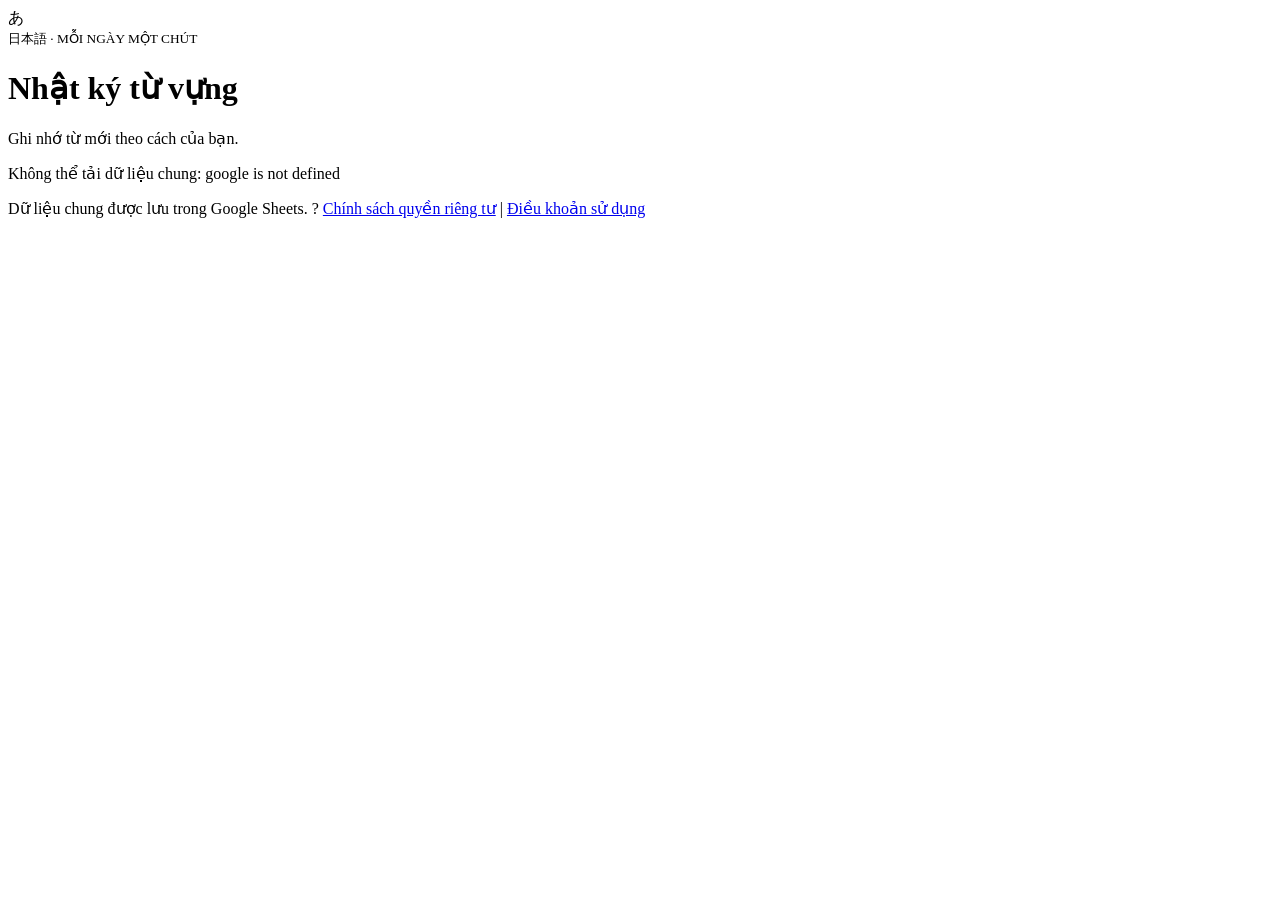
==== commit 975edd70: "Add conflict merge, refresh, and spaced-repetition practice with stats - Auto-merge shared data on s" ====
--- a/together/Index.html
+++ b/together/Index.html
@@ -1,14 +1,6 @@
-<!doctype html><html lang="vi"><head><meta charset="utf-8"><meta name="viewport" content="width=device-width,initial-scale=1"><title>Nhật ký từ vựng</title><style>:root{font-family:system-ui,sans-serif;color:#183043;background:#f3f7f7;font-size:16px}*{box-sizing:border-box}body{margin:0}main{max-width:1000px;margin:auto;padding:40px 22px}header{display:flex;justify-content:space-between;gap:24px;align-items:center;padding:18px 0 36px}small{font-weight:700;letter-spacing:.16em;color:#e0715a}h1{font-size:clamp(2rem,5vw,3.3rem);letter-spacing:-.05em;margin:.3em 0}h2{margin:0 0 8px;letter-spacing:-.03em}p{color:#627789;margin:8px 0 18px}button,input,select{font:inherit}button{background:#216b69;color:white;border:0;border-radius:10px;padding:12px 18px;cursor:pointer;font-weight:650}button:hover{background:#185654}button:disabled{opacity:.5;cursor:not-allowed}input,select{border:1px solid #d5e1e1;border-radius:9px;padding:12px;background:white;color:#183043;min-width:0}nav{display:flex;gap:8px;border-bottom:1px solid #d7e4e3}nav button{background:none;color:#637b85;border-radius:0}nav button.active{color:#216b69;border-bottom:3px solid #216b69}nav button:hover{background:#e5efee}.panel{background:white;border:1px solid #e1ebea;border-radius:18px;padding:28px;margin-top:22px;box-shadow:0 8px 30px #18304308}.heading,.row,.filters,.actions{display:flex;gap:12px;align-items:center;justify-content:space-between}.filters input{flex:1}.row{border-bottom:1px solid #edf1f0;padding:16px 0}.row:last-child{border:0}.row strong{font-size:1.3rem}.row p{margin:4px 0}.row-actions{display:flex;gap:6px}.secondary,.row-actions button{background:#eef5f4;color:#285957}.secondary:hover,.row-actions button:hover{background:#d9ebe7}.row-actions button{padding:8px}.tags{font-size:.85rem;color:#557b78}label{display:block;margin:16px 0;font-weight:650}label input,label select{display:block;width:100%;margin-top:7px}label span{font-weight:400;color:#73858b}fieldset{border:1px solid #d5e1e1;border-radius:9px}fieldset label{display:inline-flex;align-items:center;gap:6px;margin:8px}fieldset input{width:auto;margin:0}dialog{width:min(500px,calc(100% - 30px));border:0;border-radius:18px;padding:28px;box-shadow:0 20px 80px #0003}dialog::backdrop{background:#142c38a0}#quiz-form{max-width:400px}#quiz-play{margin-top:24px}.choice{display:block;width:100%;text-align:left;margin:8px 0;background:#eef5f4;color:#183043}.choice:hover{background:#d9ebe7}.feedback{font-weight:700;color:#216b69}footer{color:#839493;text-align:center;font-size:.85rem;margin-top:32px}@media(max-width:600px){main{padding:20px 16px}header,.heading{align-items:flex-start;flex-direction:column}.panel{padding:20px}.filters{align-items:stretch;flex-direction:column}.filters input,.filters select{width:100%}.row{align-items:flex-start}.row-actions{flex-wrap:wrap;justify-content:flex-end}}
-
-#remember-label{display:flex;align-items:center;gap:8px;font-weight:400;margin:0 0 12px}#remember-label input{width:auto;margin:0}
-
-/* Header and practice layout */
-header{align-items:stretch;gap:32px;padding:16px 0 30px}.brand{display:flex;align-items:center;gap:18px;min-width:0}.brand-mark{display:grid;place-items:center;width:64px;height:64px;flex:none;border-radius:20px;background:#216b69;color:#fff;font-size:2.1rem;font-weight:700}.brand small{font-size:.75rem}.brand h1{font-size:clamp(1.9rem,4vw,2.75rem);margin:.2em 0}.brand p{margin:0}.account-card{min-width:260px;max-width:380px;background:#fff;border:1px solid #dce8e6;border-radius:16px;padding:16px;box-shadow:0 8px 24px #18304308}.account-main{display:grid;grid-template-columns:1fr auto;align-items:center;gap:8px 12px}.account-main #remember-label{grid-column:1/-1;font-size:.88rem;margin:0}.account-main #login{grid-column:2;grid-row:2;white-space:nowrap}.account-main #status{grid-column:1;grid-row:2;margin:0;font-size:.88rem;overflow-wrap:anywhere}.account-actions{display:flex;flex-wrap:wrap;gap:6px;margin-top:10px}.account-actions:has(> :not([hidden])){padding-top:10px;border-top:1px solid #edf1f0}.account-actions button{font-size:.85rem;padding:8px 10px}.quiz-intro{padding-bottom:20px;border-bottom:1px solid #e8f0ef}.quiz-intro p{margin-bottom:0}.quiz-layout{display:grid;grid-template-columns:minmax(230px,320px) minmax(0,1fr);gap:28px;align-items:start;margin-top:24px}#quiz-form{max-width:none;padding:20px;background:#f3f8f7;border:1px solid #e0edeb;border-radius:14px}#quiz-form label:first-child{margin-top:0}#quiz-form button{width:100%}#quiz-play{margin:0;padding:24px;border:1px solid #e0edeb;border-radius:14px;min-height:220px}#quiz-play:empty{display:grid;place-items:center;background:#fafdfc}#quiz-play:empty::before{content:"\3042";font-size:2.5rem;opacity:.6}#quiz-play h2{margin:12px 0 18px;font-size:2.2rem}#quiz-play .choice{padding:14px 16px;border:1px solid transparent}#quiz-play .choice:hover{border-color:#9ec7c1}#answer{margin-top:18px}#answer button{min-width:150px}@media(max-width:700px){header{flex-direction:column;gap:20px}.account-card{max-width:none;width:100%}.quiz-layout{grid-template-columns:1fr;gap:16px}.quiz-panel{padding:20px}#quiz-play:empty{display:none}}@media(max-width:380px){.account-main{grid-template-columns:1fr}.account-main #login,.account-main #status{grid-column:1;grid-row:auto}.account-main #login{width:100%}}
-
-#quiz-play .choice.correct{background:#dcfce7;border-color:#4ade80;color:#14532d;opacity:1}#quiz-play .choice.incorrect{background:#fee2e2;border-color:#f87171;color:#991b1b;opacity:1}.feedback.incorrect{color:#b91c1c}.feedback.correct{color:#166534}
-</style></head><body><main><header><div class="brand"><div class="brand-mark" aria-hidden="true">&#12354;</div><div><small>日本語 · MỖI NGÀY MỘT CHÚT</small><h1>Nhật ký từ vựng</h1><p>Ghi nhớ từ mới theo cách của bạn.</p></div></div><div class="account-card"><div class="account-main"><style>#remember-label,#login,#restore,#together-link {display:none}</style><label id="remember-label"><input id="remember" type="checkbox" checked> Ghi nh&#7899; &#273;&#259;ng nh&#7853;p tr&#234;n thi&#7871;t b&#7883; n&#224;y</label><button id="login">Đăng nhập Google</button><p id="status" role="status">Chưa đăng nhập</p></div><div class="account-actions"><button id="backup" class="secondary" hidden>Tải bản sao dữ liệu</button><button id="restore" class="secondary" hidden>Nhập bản sao</button><input id="restore-file" type="file" accept="application/json,.json" hidden><button id="retry" class="secondary" hidden>Thử lưu lại</button></div></div><a id="together-link" href="#" hidden>Learning Together &#8594;</a></header><section id="setup" hidden><p>Ứng dụng chưa được cấu hình Google Client ID. Xem hướng dẫn trong README.</p></section><div id="content" hidden><nav><button data-tab="words" class="active">Từ vựng</button><button data-tab="groups">Nhóm</button><button data-tab="quiz">Luyện tập</button></nav><section id="words" class="panel"><div class="heading"><div><h2>Danh sách từ vựng</h2><p>Những điều nhỏ bé bạn đang học.</p></div><button id="import-words" class="secondary" type="button">Nh&#7853;p th&#234;m t&#7915; JSON</button> <input id="import-words-file" type="file" accept="application/json,.json" hidden><button id="add-word">+ Thêm từ</button></div><div class="filters"><input autocomplete="off" id="search" placeholder="Tìm tiếng Nhật, romaji, nghĩa..." aria-label="Tìm từ"><select id="filter-group" aria-label="Lọc theo nhóm"></select></div><div id="word-list"></div></section><section id="groups" class="panel" hidden><h2>Nhóm từ</h2><p>Sắp xếp từ vựng theo chủ đề yêu thích.</p><form autocomplete="off" id="group-form" class="filters"><input name="name" required maxlength="80" placeholder="Tên nhóm mới" aria-label="Tên nhóm mới"><button>+ Tạo nhóm</button></form><div id="group-list"></div></section><section id="quiz" class="panel quiz-panel" hidden><div class="quiz-intro"><h2>Luyện tập</h2><p>Chọn nội dung và bắt đầu nhé.</p></div><div class="quiz-layout"><form id="quiz-form"><label>Nhóm<select name="group" id="quiz-group"></select></label><label>Kiểu câu hỏi<select name="mode"><option value="mixed">Ngẫu nhiên tất cả các chiều</option><option value="rj">Romaji → Tiếng Nhật</option><option value="jr">Tiếng Nhật → Romaji</option><option value="jv">Tiếng Nhật → Tiếng Việt</option><option value="vj">Tiếng Việt → Tiếng Nhật</option></select></label><label>Số câu<input name="count" type="number" min="1" max="100" value="10" required></label><button>Bắt đầu luyện tập</button></form><div id="quiz-play" aria-live="polite"></div></div></section></div><footer><span id="storage-note">Dữ liệu được lưu trong Google Drive của bạn.</span> ? <a href="privacy.html">Ch&#237;nh s&#225;ch quy&#7873;n ri&#234;ng t&#432;</a> | <a href="terms.html">&#272;i&#7873;u kho&#7843;n s&#7917; d&#7909;ng</a></footer></main><dialog id="word-dialog"><form autocomplete="off" id="word-form"><h2 id="dialog-title">Thêm từ mới</h2><label>Tiếng Nhật<input name="japanese" required maxlength="120" placeholder="ねこ"></label><label>Romaji<input name="romaji" required maxlength="120" placeholder="neko"></label><label>Nghĩa tiếng Việt <span>(không bắt buộc)</span><input name="meaning" maxlength="160" placeholder="con mèo"></label><fieldset><legend>Nhóm</legend><div id="word-groups"></div></fieldset><div class="actions"><button type="button" class="secondary" id="cancel">Hủy</button><button>Lưu từ</button></div></form></dialog><script>const CLIENT_ID = 'shared';
+<!doctype html><html lang="vi"><head><meta charset="utf-8"><meta name="viewport" content="width=device-width,initial-scale=1"><title>Nhật ký từ vựng</title><link rel="stylesheet" href="style.css?v=4"></head><body><main><header><div class="brand"><div class="brand-mark" aria-hidden="true">&#12354;</div><div><small>日本語 · MỖI NGÀY MỘT CHÚT</small><h1>Nhật ký từ vựng</h1><p>Ghi nhớ từ mới theo cách của bạn.</p></div></div><div class="account-card"><div class="account-main"><style>#remember-label,#login,#restore,#together-link {display:none}</style><label id="remember-label"><input id="remember" type="checkbox" checked> Ghi nh&#7899; &#273;&#259;ng nh&#7853;p tr&#234;n thi&#7871;t b&#7883; n&#224;y</label><button id="login">Đăng nhập Google</button><p id="status" role="status">Chưa đăng nhập</p></div><div class="account-actions"><button id="backup" class="secondary" hidden>Tải bản sao dữ liệu</button><button id="restore" class="secondary" hidden>Nhập bản sao</button><input id="restore-file" type="file" accept="application/json,.json" hidden><button id="refresh" class="secondary" hidden>Làm mới</button><button id="retry" class="secondary" hidden>Thử lưu lại</button></div></div><a id="together-link" href="#" hidden>Learning Together &#8594;</a></header><section id="setup" hidden><p>Ứng dụng chưa được cấu hình Google Client ID. Xem hướng dẫn trong README.</p></section><div id="content" hidden><nav><button data-tab="words" class="active">Từ vựng</button><button data-tab="groups">Nhóm</button><button data-tab="quiz">Luyện tập</button><button data-tab="stats">Thống kê</button></nav><section id="words" class="panel"><div class="heading"><div><h2>Danh sách từ vựng</h2><p>Những điều nhỏ bé bạn đang học.</p></div><button id="import-words" class="secondary" type="button">Nh&#7853;p th&#234;m t&#7915; JSON</button> <input id="import-words-file" type="file" accept="application/json,.json" hidden><button id="add-word">+ Thêm từ</button></div><div class="filters"><input autocomplete="off" id="search" placeholder="Tìm tiếng Nhật, romaji, nghĩa..." aria-label="Tìm từ"><select id="filter-group" aria-label="Lọc theo nhóm"></select></div><div id="word-list"></div></section><section id="groups" class="panel" hidden><h2>Nhóm từ</h2><p>Sắp xếp từ vựng theo chủ đề yêu thích.</p><form autocomplete="off" id="group-form" class="filters"><input name="name" required maxlength="80" placeholder="Tên nhóm mới" aria-label="Tên nhóm mới"><button>+ Tạo nhóm</button></form><div id="group-list"></div></section><section id="quiz" class="panel quiz-panel" hidden><div class="quiz-intro"><h2>Luyện tập</h2><p>Chọn nội dung và bắt đầu nhé.</p></div><div class="quiz-layout"><form id="quiz-form"><label>Nhóm<select name="group" id="quiz-group"></select></label><label>Nguồn từ<select name="scope"><option value="all">Tất cả từ trong nhóm</option><option value="due">Ôn hôm nay (đến hạn + từ mới)</option><option value="weak">Từ hay sai</option></select></label><label>Hình thức<select name="format"><option value="choice">Trắc nghiệm</option><option value="flashcard">Flashcard</option><option value="typing">Gõ đáp án</option></select></label><label>Kiểu câu hỏi<select name="mode"><option value="mixed">Ngẫu nhiên tất cả các chiều</option><option value="rj">Romaji → Tiếng Nhật</option><option value="jr">Tiếng Nhật → Romaji</option><option value="jv">Tiếng Nhật → Tiếng Việt</option><option value="vj">Tiếng Việt → Tiếng Nhật</option></select></label><label>Số câu<input name="count" type="number" min="1" max="100" value="10" required></label><button>Bắt đầu luyện tập</button></form><div id="quiz-play" aria-live="polite"></div></div></section><section id="stats" class="panel" hidden><h2>Thống kê học tập</h2><p id="stats-note"></p><div id="stats-body"></div></section></div><footer><span id="storage-note">Dữ liệu được lưu trong Google Drive của bạn.</span> ? <a href="privacy.html">Ch&#237;nh s&#225;ch quy&#7873;n ri&#234;ng t&#432;</a> | <a href="terms.html">&#272;i&#7873;u kho&#7843;n s&#7917; d&#7909;ng</a></footer></main><dialog id="word-dialog"><form autocomplete="off" id="word-form"><h2 id="dialog-title">Thêm từ mới</h2><label>Tiếng Nhật<input name="japanese" required maxlength="120" placeholder="ねこ"></label><label>Romaji<input name="romaji" required maxlength="120" placeholder="neko"></label><label>Nghĩa tiếng Việt <span>(không bắt buộc)</span><input name="meaning" maxlength="160" placeholder="con mèo"></label><fieldset><legend>Nhóm</legend><div id="word-groups"></div></fieldset><div class="actions"><button type="button" class="secondary" id="cancel">Hủy</button><button>Lưu từ</button></div></form></dialog><script>const CLIENT_ID = 'shared';
 const $ = s => document.querySelector(s);
-const sharedMode = typeof location !== 'undefined' && new URLSearchParams(location.search).get('mode') === 'together';
+const sharedMode = true;
 if (typeof TOGETHER_URL !== 'undefined' && TOGETHER_URL) {
   $('#together-link').href = sharedMode ? location.pathname : '?mode=together';
   $('#together-link').textContent = sharedMode ? '← Khu vực cá nhân' : 'Learning Together →';
@@ -16,8 +8,34 @@
 }
 const esc = s => String(s ?? '').replace(/[&<>"']/g, c => ({'&':'&amp;','<':'&lt;','>':'&gt;','"':'&quot;',"'":'&#39;'}[c]));
 const id = () => crypto.randomUUID();
+const clone = v => JSON.parse(JSON.stringify(v));
+function mergeById(baseItems, local, remote) {
+  const b = new Map(baseItems.map(x => [x.id, x])), l = new Map(local.map(x => [x.id, x])), have = new Set(remote.map(x => x.id));
+  const same = (x, y) => JSON.stringify(x) === JSON.stringify(y), out = [];
+  for (const r of remote) {
+    const mine = l.get(r.id), old = b.get(r.id);
+    if (mine) out.push(old && same(mine, old) ? r : mine);
+    else if (!old) out.push(r);
+  }
+  for (const mine of local) {
+    if (have.has(mine.id)) continue;
+    const old = b.get(mine.id);
+    if (!old || !same(mine, old)) out.push(mine);
+  }
+  return out;
+}
+function mergeData(baseData, local, remote) {
+  const remap = new Map(), seen = new Map(), groups = [];
+  for (const g of mergeById(baseData.groups, local.groups, remote.groups)) {
+    const key = g.name.toLowerCase();
+    if (seen.has(key)) remap.set(g.id, seen.get(key)); else { seen.set(key, g.id); groups.push(g); }
+  }
+  const ids = new Set(groups.map(g => g.id));
+  const words = mergeById(baseData.words, local.words, remote.words).map(w => ({...w, groups:[...new Set(w.groups.map(g => remap.get(g) || g))].filter(g => ids.has(g))}));
+  return {...remote, groups, words};
+}
 const empty = () => ({version:1, words:[], groups:[]});
-let data = empty(), token = '', fileId = '', remoteRevision = '', dirty = false, busy = false, editing = null, questions = [], current = 0, score = 0;
+let base = empty(), data = empty(), token = '', fileId = '', remoteRevision = '', dirty = false, busy = false, editing = null, questions = [], current = 0, score = 0;
 const status = text => $('#status').textContent = text;
 const scope = 'https://www.googleapis.com/auth/drive.appdata';
 const rememberKey = 'jp-lea-remember';
@@ -28,35 +46,99 @@
   if (!$('#remember').checked) localStorage.removeItem(sessionKey);
 };
 if (!CLIENT_ID && !sharedMode) $('#setup').hidden = false;
+const sharedCall = (method, ...args) => new Promise((resolve, reject) =>
+  google.script.run.withSuccessHandler(resolve).withFailureHandler(reject)[method](...args));
 async function api(url, options = {}) {
   const response = await fetch(url, {...options, headers:{Authorization:`Bearer ${token}`, ...options.headers}});
   if (response.status === 401) localStorage.removeItem(sessionKey);
   if (!response.ok) throw new Error(response.status === 401 ? 'Phiên đăng nhập đã hết hạn. Hãy đăng nhập lại.' : `Google Drive báo lỗi ${response.status}.`);
   return response.status === 204 ? null : response.json();
 }
-
-const sharedCall = (method, ...args) => new Promise((resolve, reject) =>
-  google.script.run.withSuccessHandler(resolve).withFailureHandler(reject)[method](...args));
 async function load() {
-  const shared = await sharedCall('getSharedData');
-  data = shared.data;
-  remoteRevision = shared.revision;
+  if (sharedMode) {
+    if (!sharedCall) throw new Error('Learning Together chưa được cấu hình.');
+    const shared = await sharedCall('getSharedData');
+    data = shared.data; remoteRevision = shared.revision; base = clone(data); return;
+  }
+  const found = await api('https://www.googleapis.com/drive/v3/files?spaces=appDataFolder&q='+encodeURIComponent("name = 'japanese-study.json' and trashed = false")+'&fields=files(id,version)&pageSize=100');
+  if (found.files.length > 1) throw new Error('Có nhiều bản dữ liệu trên Drive. Không thể tự chọn bản an toàn.');
+  if (found.files.length) {
+    fileId = found.files[0].id; remoteRevision = found.files[0].version;
+    const incoming = await api(`https://www.googleapis.com/drive/v3/files/${fileId}?alt=media`);
+    if (incoming.version !== 1 || !Array.isArray(incoming.words) || !Array.isArray(incoming.groups)) throw new Error('Dữ liệu Drive không đúng định dạng.');
+    data = incoming;
+  } else { fileId=''; remoteRevision=''; data=empty(); }
 }
 async function save() {
   dirty = true; status('Chưa đồng bộ');
   if (busy) return;
   busy = true;
+  let merged = false;
   try {
     while (dirty) {
-      dirty = false; status('Đang lưu dữ liệu chung…');
-      const snapshot = JSON.parse(JSON.stringify(data));
-      remoteRevision = await sharedCall('saveSharedData', remoteRevision, snapshot);
-    }
-    status('Đã lưu dữ liệu chung');
-  } catch (e) { dirty = true; status('Chưa lưu: ' + e.message); }
-  finally { busy = false; $('#retry').hidden = !dirty; }
-}
-window.addEventListener('beforeunload', e => { if (dirty || busy) { e.preventDefault(); e.returnValue=''; } });
+      dirty = false; status(sharedMode ? 'Đang lưu dữ liệu chung…' : 'Đang lưu lên Drive…');
+      const snapshot = JSON.stringify(data);
+      if (sharedMode) {
+        for (let attempt = 0; ; attempt++) {
+          try {
+            const sent = attempt ? JSON.stringify(data) : snapshot;
+            remoteRevision = await sharedCall('saveSharedData', remoteRevision, JSON.parse(sent)); base = JSON.parse(sent); break;
+          } catch (e) {
+            if (attempt >= 3 || !/đã thay đổi/.test(e.message)) throw e;
+            const remote = await sharedCall('getSharedData');
+            data = mergeData(base, data, remote.data); base = clone(remote.data); remoteRevision = remote.revision; merged = true; render();
+          }
+        }
+      } else if (fileId) {
+        const meta = await api(`https://www.googleapis.com/drive/v3/files/${fileId}?fields=version`);
+        if (meta.version !== remoteRevision) throw new Error('Dữ liệu trên Drive đã thay đổi ở thiết bị khác. Hãy tải lại trang trước khi sửa tiếp.');
+        const saved = await api(`https://www.googleapis.com/upload/drive/v3/files/${fileId}?uploadType=media&fields=id,version`, {method:'PATCH',headers:{'Content-Type':'application/json'},body:snapshot});
+        remoteRevision = saved.version;
+      } else {
+        const boundary = 'jpstudyboundary';
+        const body = `--${boundary}\r\nContent-Type: application/json; charset=UTF-8\r\n\r\n${JSON.stringify({name:'japanese-study.json',parents:['appDataFolder']})}\r\n--${boundary}\r\nContent-Type: application/json; charset=UTF-8\r\n\r\n${snapshot}\r\n--${boundary}--`;
+        const saved = await api('https://www.googleapis.com/upload/drive/v3/files?uploadType=multipart&fields=id,version', {method:'POST',headers:{'Content-Type':`multipart/related; boundary=${boundary}`},body});
+        fileId=saved.id; remoteRevision=saved.version;
+      }
+    }
+    status(sharedMode ? (merged ? 'Đã lưu và hợp nhất với thay đổi của người khác' : 'Đã lưu dữ liệu chung') : 'Đã lưu trên Google Drive');
+  } catch(e) { dirty=true; status(`Chưa lưu: ${e.message}`); }
+  finally { busy=false; $('#retry').hidden=!dirty; }
+}
+let lastRefresh = Date.now();
+async function refresh(manual) {
+  if (!sharedMode || !sharedCall) return;
+  if (busy || dirty) { if (manual) status('Đang có thay đổi chưa lưu, chưa thể làm mới.'); return; }
+  lastRefresh = Date.now();
+  if (manual) status('Đang làm mới…');
+  try {
+    const remote = await sharedCall('getSharedData');
+    if (busy || dirty) return;
+    if (remote.revision !== remoteRevision) { data = remote.data; remoteRevision = remote.revision; base = clone(data); render(); status('Đã cập nhật thay đổi mới của người khác'); }
+    else if (manual) status('Dữ liệu chung đã là bản mới nhất');
+  } catch (e) { if (manual) status('Không thể làm mới: ' + e.message); }
+}
+$('#refresh').onclick = () => refresh(true);
+if (sharedMode && typeof document.addEventListener === 'function') document.addEventListener('visibilitychange', () => {
+  if (document.visibilityState === 'visible' && Date.now() - lastRefresh > 15000) refresh(false);
+});
+window.addEventListener('beforeunload', e => { if (dirty || busy || saveTimer) { e.preventDefault(); e.returnValue=''; } });
+$('#login').onclick = () => {
+  if (!CLIENT_ID) { $('#setup').hidden=false; return; }
+  if (!window.google?.accounts?.oauth2) { status('Google chưa tải xong, hãy thử lại.'); return; }
+  if (dirty || busy) { alert('Có thay đổi chưa lưu. Hãy tải bản sao dữ liệu trước khi tải lại trang hoặc đổi tài khoản.'); return; }
+  google.accounts.oauth2.initTokenClient({client_id:CLIENT_ID,scope,callback:async response => {
+    if (response.error) { status('Không thể đăng nhập Google.'); return; }
+    localStorage.removeItem(sessionKey);
+    token=response.access_token;
+    if ($('#remember').checked && response.expires_in > 0) {
+      localStorage.setItem(sessionKey, JSON.stringify({token, expires: Date.now() + Number(response.expires_in) * 1000}));
+    }
+    $('#content').hidden=true; status('Đang tải dữ liệu…');
+    try { await load(); dirty=false; render(); localStorage.setItem(rememberKey, String($('#remember').checked)); $('#content').hidden=false; $('#backup').hidden=false; $('#restore').hidden=false; $('#login').textContent='Đổi tài khoản'; status('Đã kết nối Google Drive'); }
+    catch(e) { status(e.message); }
+  },error_callback:()=>status('Đăng nhập bị hủy hoặc gặp lỗi.')}).requestAccessToken({prompt: token || !$('#remember').checked ? 'select_account' : ''});
+};
 $('#retry').onclick=save;
 $('#backup').onclick=()=>{ const a=document.createElement('a'); const url=URL.createObjectURL(new Blob([JSON.stringify(data,null,2)],{type:'application/json'})); a.href=url; a.download='japanese-study-backup.json'; a.click(); setTimeout(()=>URL.revokeObjectURL(url),1000); };
 $('#restore').onclick=()=>$('#restore-file').click();
@@ -105,7 +187,7 @@
   $('#word-list').innerHTML=words.length ? words.map(w=>`<div class="row"><div><strong>${esc(w.japanese)}</strong> <span>${esc(w.romaji)}</span><p>${esc(w.meaning || 'Chưa có nghĩa tiếng Việt')}</p><div class="tags">${w.groups.map(g=>esc(data.groups.find(x=>x.id===g)?.name||'')).filter(Boolean).join(' · ')}</div></div><div class="row-actions"><button data-speak="${esc(w.id)}" aria-label="Phát âm ${esc(w.japanese)}">🔊</button><button data-edit="${esc(w.id)}">Sửa</button><button data-delete="${esc(w.id)}">Xóa</button></div></div>`).join('') : '<p>Chưa có từ phù hợp. Hãy thêm từ mới nhé.</p>';
 }
 function speak(text) { if (!('speechSynthesis' in window)) return alert('Trình duyệt không hỗ trợ phát âm.'); const voices=speechSynthesis.getVoices(); const voice=voices.find(v=>v.lang.toLowerCase().startsWith('ja')); if (!voice) return alert('Thiết bị chưa có giọng đọc tiếng Nhật.'); const u=new SpeechSynthesisUtterance(text); u.lang='ja-JP'; u.voice=voice; speechSynthesis.cancel(); speechSynthesis.speak(u); }
-document.querySelector('nav').onclick=e=>{ const b=e.target.closest('[data-tab]'); if(!b)return; document.querySelectorAll('nav button').forEach(x=>x.classList.toggle('active',x===b)); document.querySelectorAll('.panel').forEach(x=>x.hidden=x.id!==b.dataset.tab); };
+document.querySelector('nav').onclick=e=>{ const b=e.target.closest('[data-tab]'); if(!b)return; document.querySelectorAll('nav button').forEach(x=>x.classList.toggle('active',x===b)); document.querySelectorAll('.panel').forEach(x=>x.hidden=x.id!==b.dataset.tab); if(b.dataset.tab==='stats')renderStats(); };
 $('#search').oninput=renderWords; $('#filter-group').onchange=renderWords;
 $('#group-form').onsubmit=e=>{ e.preventDefault(); const name=e.target.elements.name.value.trim(); if(!name)return; if(data.groups.some(g=>g.name.toLowerCase()===name.toLowerCase()))return alert('Tên nhóm đã tồn tại.'); data.groups.push({id:id(),name}); e.target.reset(); render(); save(); };
 $('#group-list').onclick=e=>{ const rename=e.target.dataset.rename, del=e.target.dataset.deleteGroup, g=data.groups.find(x=>x.id===(rename||del)); if(!g)return; if(rename){ const name=prompt('Tên nhóm:',g.name)?.trim(); if(!name)return; if(data.groups.some(x=>x.id!==g.id&&x.name.toLowerCase()===name.toLowerCase()))return alert('Tên nhóm đã tồn tại.'); g.name=name; } else { if(!confirm('Xóa nhóm này? Các từ vẫn được giữ lại.'))return; data.groups=data.groups.filter(x=>x.id!==del); data.words.forEach(w=>w.groups=w.groups.filter(x=>x!==del)); } render(); save(); };
@@ -115,17 +197,117 @@
 $('#word-list').onclick=e=>{ const b=e.target.closest('button'); if(!b)return; const key=b.dataset.speak||b.dataset.edit||b.dataset.delete, w=data.words.find(x=>x.id===key); if(!w)return; if(b.dataset.speak)speak(w.japanese); else if(b.dataset.edit)openWord(w); else if(confirm(`Xóa từ ${w.japanese}?`)){data.words=data.words.filter(x=>x.id!==key);render();save();} };
 const modes={rj:['romaji','japanese'],jr:['japanese','romaji'],jv:['japanese','meaning'],vj:['meaning','japanese']};
 function shuffle(a){ for(let i=a.length-1;i>0;i--){const j=Math.floor(Math.random()*(i+1));[a[i],a[j]]=[a[j],a[i]];}return a; }
-$('#quiz-form').onsubmit=e=>{ e.preventDefault(); const f=e.target, group=f.elements.group.value, mode=f.elements.mode.value, count=Number(f.elements.count.value), pool=data.words.filter(w=>!group||w.groups.includes(group)); const candidates=[]; for(const [key,[from,to]] of Object.entries(modes)){ if(mode!=='mixed'&&mode!==key)continue; for(const w of pool){ if(!w[from]||!w[to])continue; const answers=[...new Set(pool.filter(x=>x[from]&&x[to]).map(x=>x[to]))].filter(x=>x!==w[to]); if(answers.length<1)continue; candidates.push({word:w,from,to,choices:shuffle([w[to],...shuffle(answers).slice(0,3)])}); } } questions=shuffle(candidates).slice(0,count); current=0;score=0; if(!questions.length){$('#quiz-play').innerHTML='<p>Cần ít nhất 2 đáp án khác nhau trong nhóm đã chọn. Hãy thêm từ hoặc nghĩa.</p>';return;} showQuestion(); };
-function showQuestion(){if(current>=questions.length){$('#quiz-play').innerHTML=`<h3>Hoàn thành! 🎉</h3><p>Bạn trả lời đúng ${score}/${questions.length} câu.</p><p>Chọn lại cài đặt và bắt đầu để luyện thêm.</p>`;return;} const q=questions[current], labels={japanese:'Tiếng Nhật',romaji:'Romaji',meaning:'Tiếng Việt'}; $('#quiz-play').innerHTML=`<p>Câu ${current+1}/${questions.length} · ${labels[q.from]} → ${labels[q.to]}</p><h2>${esc(q.word[q.from])}</h2><button class="secondary" id="quiz-speak">🔊 Phát âm</button><div>${q.choices.map((x,i)=>`<button class="choice" data-choice="${i}">${esc(x)}</button>`).join('')}</div><div id="answer"></div>`; $('#quiz-speak').onclick=()=>speak(q.word.japanese); $('#quiz-play').querySelectorAll('[data-choice]').forEach(b=>b.onclick=()=>{ const correct=q.choices[Number(b.dataset.choice)]===q.word[q.to]; if(correct)score++; $('#quiz-play').querySelectorAll('[data-choice]').forEach(x=>{ x.disabled=true; if(q.choices[Number(x.dataset.choice)]===q.word[q.to]) x.classList.add('correct'); else if(x===b) x.classList.add('incorrect'); }); $('#answer').innerHTML=`<p class="feedback ${correct?'correct':'incorrect'}">${correct?'Chính xác!':'Chưa đúng. Đáp án: '+esc(q.word[q.to])}</p><button id="next">${current+1===questions.length?'Xem kết quả':'Câu tiếp theo'}</button>`; $('#next').onclick=()=>{current++;showQuestion();}; }); }
-
-
-
-
-status('Đang tải dữ liệu chung…');
-load().then(() => {
-  render(); $('#content').hidden = false; $('#backup').hidden = false;
-  status('Đã kết nối Learning Together');
-}).catch(e => status('Không thể tải dữ liệu chung: ' + e.message));
+const intervals=[0,1,3,7,14,30], progressKey='jp-lea-progress', quizLabels={japanese:'Tiếng Nhật',romaji:'Romaji',meaning:'Tiếng Việt'};
+let sharedProgress=null, saveTimer=0;
+const today=()=>{ const d=new Date(); return Math.floor((d.getTime()-d.getTimezoneOffset()*6e4)/864e5); };
+const validStore=p=>p&&typeof p==='object'&&p.words&&typeof p.words==='object'&&p.days&&typeof p.days==='object';
+function store() {
+  if (sharedMode) {
+    if (!sharedProgress) { try { sharedProgress=JSON.parse(localStorage.getItem(progressKey)); } catch { sharedProgress=null; } if (!validStore(sharedProgress)) sharedProgress={words:{},days:{}}; }
+    return sharedProgress;
+  }
+  if (!validStore(data.progress)) data.progress={words:{},days:{}};
+  return data.progress;
+}
+function persistProgress() {
+  if (sharedMode) { try { localStorage.setItem(progressKey,JSON.stringify(sharedProgress)); } catch {} return; }
+  status('Chưa đồng bộ'); clearTimeout(saveTimer); saveTimer=setTimeout(()=>{ saveTimer=0; save(); },3000);
+}
+function record(word, correct) {
+  const s=store(), p=s.words[word.id]||{box:0,due:0,correct:0,wrong:0}, d=today();
+  if (correct) { p.correct++; p.box=Math.min(p.box+1,intervals.length-1); p.due=d+intervals[p.box]; }
+  else { p.wrong++; p.box=0; p.due=d; }
+  s.words[word.id]=p; s.days[d]=(s.days[d]||0)+1; persistProgress();
+}
+const fold=(text,to)=>to==='japanese' ? String(text).normalize('NFC').replace(/\s/g,'') : String(text).normalize('NFD').replace(/\p{M}/gu,'').replace(/đ/gi,'d').toLowerCase().replace(/[\s'’\-.,!?]/g,'');
+function buildQuestions(f) {
+  const group=f.elements.group.value, mode=f.elements.mode.value, count=Number(f.elements.count.value), format=f.elements.format.value, scope=f.elements.scope.value, d=today(), s=store();
+  const groupPool=data.words.filter(w=>!group||w.groups.includes(group));
+  const pool=groupPool.filter(w=>{ const p=s.words[w.id]; return scope==='due' ? !p||p.due<=d : scope==='weak' ? p&&p.wrong>0&&p.box<3 : true; });
+  let candidates=[];
+  for (const [key,[from,to]] of Object.entries(modes)) {
+    if (mode!=='mixed'&&mode!==key) continue;
+    for (const w of pool) {
+      if (!w[from]||!w[to]) continue;
+      if (format!=='choice') { candidates.push({word:w,from,to,format}); continue; }
+      const answers=[...new Set(groupPool.filter(x=>x[from]&&x[to]).map(x=>x[to]))].filter(x=>x!==w[to]);
+      if (answers.length<1) continue;
+      candidates.push({word:w,from,to,format,choices:shuffle([w[to],...shuffle(answers).slice(0,3)])});
+    }
+  }
+  candidates=shuffle(candidates);
+  if (scope!=='all') { const seen=new Set(); candidates=candidates.filter(q=>!seen.has(q.word.id)&&seen.add(q.word.id)); }
+  if (scope==='weak') candidates.sort((a,b)=>(s.words[b.word.id]?.wrong||0)-(s.words[a.word.id]?.wrong||0));
+  return candidates.slice(0,count);
+}
+$('#quiz-form').onsubmit=e=>{ e.preventDefault(); questions=buildQuestions(e.target); current=0; score=0; if(!questions.length){$('#quiz-play').innerHTML='<p>Không có câu hỏi phù hợp. Hãy đổi nguồn từ, nhóm hoặc hình thức, hoặc thêm từ và nghĩa (trắc nghiệm cần ít nhất 2 đáp án khác nhau).</p>';return;} showQuestion(); };
+function quizHeader(q) { return `<p>Câu ${current+1}/${questions.length} · ${quizLabels[q.from]} → ${quizLabels[q.to]}</p><h2>${esc(q.word[q.from])}</h2><button class="secondary" id="quiz-speak" type="button">🔊 Phát âm</button>`; }
+function answered(q, correct) {
+  record(q.word, correct); if (correct) score++;
+  $('#answer').innerHTML=`<p class="feedback ${correct?'correct':'incorrect'}">${correct?'Chính xác!':'Chưa đúng. Đáp án: '+esc(q.word[q.to])}</p><button id="next">${current+1===questions.length?'Xem kết quả':'Câu tiếp theo'}</button>`;
+  $('#next').onclick=()=>{ current++; showQuestion(); }; $('#next').focus();
+}
+function showTyping(q) {
+  $('#quiz-play').innerHTML=quizHeader(q)+'<form id="typing-form" autocomplete="off"><input name="answer" aria-label="Câu trả lời" placeholder="Gõ đáp án" required><button>Kiểm tra</button></form><div id="answer"></div>';
+  $('#quiz-speak').onclick=()=>speak(q.word.japanese);
+  const form=$('#typing-form'); form.elements.answer.focus();
+  form.onsubmit=ev=>{ ev.preventDefault(); const input=form.elements.answer; input.disabled=true; form.querySelector('button').disabled=true; answered(q, fold(input.value,q.to)===fold(q.word[q.to],q.to)); };
+}
+function showFlash(q) {
+  $('#quiz-play').innerHTML=quizHeader(q)+'<div id="answer"><button id="flip">Lật thẻ</button></div>';
+  $('#quiz-speak').onclick=()=>speak(q.word.japanese);
+  $('#flip').onclick=()=>{
+    $('#answer').innerHTML=`<h2 class="flash-back">${esc(q.word[q.to])}</h2><div class="actions"><button class="secondary" id="forgot">Chưa nhớ</button><button id="knew">Đã nhớ</button></div>`;
+    const rate=ok=>{ record(q.word,ok); if (ok) score++; current++; showQuestion(); };
+    $('#forgot').onclick=()=>rate(false); $('#knew').onclick=()=>rate(true);
+  };
+}
+function streak(days) { let d=today(), n=0; if (!days[d]) d--; while (days[d]) { n++; d--; } return n; }
+function renderStats() {
+  const s=store(), d=today(), entries=data.words.map(w=>({w,p:s.words[w.id]}));
+  const seen=entries.filter(x=>x.p), total=seen.reduce((n,x)=>n+x.p.correct+x.p.wrong,0), right=seen.reduce((n,x)=>n+x.p.correct,0);
+  const tiles=[['Tổng số từ',data.words.length],['Chưa học',entries.length-seen.length],['Đang học',seen.filter(x=>x.p.box<3).length],['Đã thuộc',seen.filter(x=>x.p.box>=3).length],['Đến hạn ôn hôm nay',seen.filter(x=>x.p.due<=d).length],['Chuỗi ngày học',streak(s.days)],['Số lượt trả lời hôm nay',s.days[d]||0],['Tỉ lệ đúng',total?Math.round(right/total*100)+'%':'–']];
+  const weak=seen.filter(x=>x.p.wrong>0).sort((a,b)=>b.p.wrong-a.p.wrong).slice(0,10);
+  $('#stats-note').textContent=sharedMode?'Tiến độ học chỉ lưu trên thiết bị này, không chia sẻ với người khác.':'Tiến độ học được lưu cùng dữ liệu trên Google Drive của bạn.';
+  $('#stats-body').innerHTML=`<div class="stat-grid">${tiles.map(([k,v])=>`<div class="stat"><strong>${v}</strong><span>${k}</span></div>`).join('')}</div><h3>Từ hay sai</h3>`+(weak.length?weak.map(x=>`<div class="row"><div><strong>${esc(x.w.japanese)}</strong> <span>${esc(x.w.romaji)}</span><p>${esc(x.w.meaning)}</p></div><div>Sai ${x.p.wrong} · Đúng ${x.p.correct}</div></div>`).join(''):'<p>Chưa có từ nào bị sai.</p>');
+}
+function showQuestion(){if(current>=questions.length){$('#quiz-play').innerHTML=`<h3>Hoàn thành! 🎉</h3><p>Bạn trả lời đúng/nhớ được ${score}/${questions.length} câu.</p><p>Chọn lại cài đặt và bắt đầu để luyện thêm.</p>`;return;} const q=questions[current], labels={japanese:'Tiếng Nhật',romaji:'Romaji',meaning:'Tiếng Việt'}; if(q.format==='typing')return showTyping(q); if(q.format==='flashcard')return showFlash(q); $('#quiz-play').innerHTML=`<p>Câu ${current+1}/${questions.length} · ${labels[q.from]} → ${labels[q.to]}</p><h2>${esc(q.word[q.from])}</h2><button class="secondary" id="quiz-speak">🔊 Phát âm</button><div>${q.choices.map((x,i)=>`<button class="choice" data-choice="${i}">${esc(x)}</button>`).join('')}</div><div id="answer"></div>`; $('#quiz-speak').onclick=()=>speak(q.word.japanese); $('#quiz-play').querySelectorAll('[data-choice]').forEach(b=>b.onclick=()=>{ const correct=q.choices[Number(b.dataset.choice)]===q.word[q.to]; if(correct)score++; record(q.word,correct); $('#quiz-play').querySelectorAll('[data-choice]').forEach(x=>{ x.disabled=true; if(q.choices[Number(x.dataset.choice)]===q.word[q.to]) x.classList.add('correct'); else if(x===b) x.classList.add('incorrect'); }); $('#answer').innerHTML=`<p class="feedback ${correct?'correct':'incorrect'}">${correct?'Chính xác!':'Chưa đúng. Đáp án: '+esc(q.word[q.to])}</p><button id="next">${current+1===questions.length?'Xem kết quả':'Câu tiếp theo'}</button>`; $('#next').onclick=()=>{current++;showQuestion();}; }); }
+
+
+
+async function restoreSession() {
+  if (!CLIENT_ID || !$('#remember').checked) return;
+  let saved;
+  try { saved = JSON.parse(localStorage.getItem(sessionKey)); } catch { localStorage.removeItem(sessionKey); return; }
+  if (!saved || typeof saved.token !== 'string' || !Number.isFinite(saved.expires) || saved.expires <= Date.now()) {
+    localStorage.removeItem(sessionKey);
+    return;
+  }
+  token = saved.token;
+  status('Đang tải dữ liệu…');
+  try {
+    await load();
+    render();
+    $('#content').hidden = false;
+    $('#backup').hidden = false;
+    $('#restore').hidden = false;
+    $('#login').textContent = 'Đổi tài khoản';
+    status('Đã kết nối Google Drive');
+  } catch (e) {
+    token = '';
+    status(e.message);
+  }
+}
+if (sharedMode) {
+  $('#login').hidden = true;
+  $('#remember-label').hidden = true;
+  $('#storage-note').textContent = 'Dữ liệu chung được lưu trong Google Sheets.';
+  status('Đang tải dữ liệu chung…');
+  load().then(() => {
+    render(); $('#content').hidden = false; $('#backup').hidden = false; $('#refresh').hidden = false;
+    status('Đã kết nối Learning Together');
+  }).catch(e => status('Không thể tải dữ liệu chung: ' + e.message));
+} else restoreSession();
 </script></body></html>
 
 
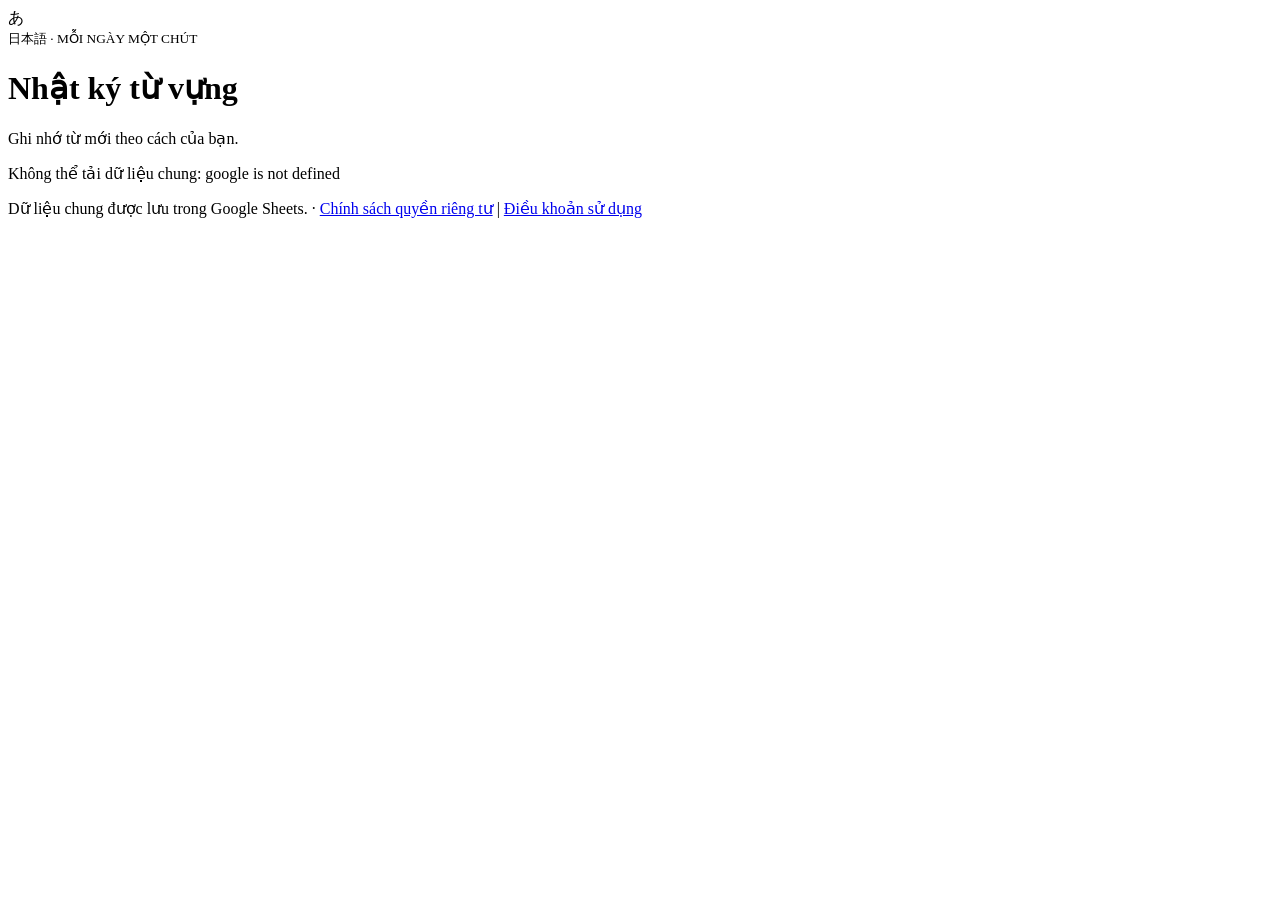
==== commit 5f9d13d5: "Improve navigation and mobile usability - Make tab bar scrollable and sticky - Fix stray character i" ====
--- a/together/Index.html
+++ b/together/Index.html
@@ -1,4 +1,4 @@
-<!doctype html><html lang="vi"><head><meta charset="utf-8"><meta name="viewport" content="width=device-width,initial-scale=1"><title>Nhật ký từ vựng</title><link rel="stylesheet" href="style.css?v=4"></head><body><main><header><div class="brand"><div class="brand-mark" aria-hidden="true">&#12354;</div><div><small>日本語 · MỖI NGÀY MỘT CHÚT</small><h1>Nhật ký từ vựng</h1><p>Ghi nhớ từ mới theo cách của bạn.</p></div></div><div class="account-card"><div class="account-main"><style>#remember-label,#login,#restore,#together-link {display:none}</style><label id="remember-label"><input id="remember" type="checkbox" checked> Ghi nh&#7899; &#273;&#259;ng nh&#7853;p tr&#234;n thi&#7871;t b&#7883; n&#224;y</label><button id="login">Đăng nhập Google</button><p id="status" role="status">Chưa đăng nhập</p></div><div class="account-actions"><button id="backup" class="secondary" hidden>Tải bản sao dữ liệu</button><button id="restore" class="secondary" hidden>Nhập bản sao</button><input id="restore-file" type="file" accept="application/json,.json" hidden><button id="refresh" class="secondary" hidden>Làm mới</button><button id="retry" class="secondary" hidden>Thử lưu lại</button></div></div><a id="together-link" href="#" hidden>Learning Together &#8594;</a></header><section id="setup" hidden><p>Ứng dụng chưa được cấu hình Google Client ID. Xem hướng dẫn trong README.</p></section><div id="content" hidden><nav><button data-tab="words" class="active">Từ vựng</button><button data-tab="groups">Nhóm</button><button data-tab="quiz">Luyện tập</button><button data-tab="stats">Thống kê</button></nav><section id="words" class="panel"><div class="heading"><div><h2>Danh sách từ vựng</h2><p>Những điều nhỏ bé bạn đang học.</p></div><button id="import-words" class="secondary" type="button">Nh&#7853;p th&#234;m t&#7915; JSON</button> <input id="import-words-file" type="file" accept="application/json,.json" hidden><button id="add-word">+ Thêm từ</button></div><div class="filters"><input autocomplete="off" id="search" placeholder="Tìm tiếng Nhật, romaji, nghĩa..." aria-label="Tìm từ"><select id="filter-group" aria-label="Lọc theo nhóm"></select></div><div id="word-list"></div></section><section id="groups" class="panel" hidden><h2>Nhóm từ</h2><p>Sắp xếp từ vựng theo chủ đề yêu thích.</p><form autocomplete="off" id="group-form" class="filters"><input name="name" required maxlength="80" placeholder="Tên nhóm mới" aria-label="Tên nhóm mới"><button>+ Tạo nhóm</button></form><div id="group-list"></div></section><section id="quiz" class="panel quiz-panel" hidden><div class="quiz-intro"><h2>Luyện tập</h2><p>Chọn nội dung và bắt đầu nhé.</p></div><div class="quiz-layout"><form id="quiz-form"><label>Nhóm<select name="group" id="quiz-group"></select></label><label>Nguồn từ<select name="scope"><option value="all">Tất cả từ trong nhóm</option><option value="due">Ôn hôm nay (đến hạn + từ mới)</option><option value="weak">Từ hay sai</option></select></label><label>Hình thức<select name="format"><option value="choice">Trắc nghiệm</option><option value="flashcard">Flashcard</option><option value="typing">Gõ đáp án</option></select></label><label>Kiểu câu hỏi<select name="mode"><option value="mixed">Ngẫu nhiên tất cả các chiều</option><option value="rj">Romaji → Tiếng Nhật</option><option value="jr">Tiếng Nhật → Romaji</option><option value="jv">Tiếng Nhật → Tiếng Việt</option><option value="vj">Tiếng Việt → Tiếng Nhật</option></select></label><label>Số câu<input name="count" type="number" min="1" max="100" value="10" required></label><button>Bắt đầu luyện tập</button></form><div id="quiz-play" aria-live="polite"></div></div></section><section id="stats" class="panel" hidden><h2>Thống kê học tập</h2><p id="stats-note"></p><div id="stats-body"></div></section></div><footer><span id="storage-note">Dữ liệu được lưu trong Google Drive của bạn.</span> ? <a href="privacy.html">Ch&#237;nh s&#225;ch quy&#7873;n ri&#234;ng t&#432;</a> | <a href="terms.html">&#272;i&#7873;u kho&#7843;n s&#7917; d&#7909;ng</a></footer></main><dialog id="word-dialog"><form autocomplete="off" id="word-form"><h2 id="dialog-title">Thêm từ mới</h2><label>Tiếng Nhật<input name="japanese" required maxlength="120" placeholder="ねこ"></label><label>Romaji<input name="romaji" required maxlength="120" placeholder="neko"></label><label>Nghĩa tiếng Việt <span>(không bắt buộc)</span><input name="meaning" maxlength="160" placeholder="con mèo"></label><fieldset><legend>Nhóm</legend><div id="word-groups"></div></fieldset><div class="actions"><button type="button" class="secondary" id="cancel">Hủy</button><button>Lưu từ</button></div></form></dialog><script>const CLIENT_ID = 'shared';
+<!doctype html><html lang="vi"><head><meta charset="utf-8"><meta name="viewport" content="width=device-width,initial-scale=1"><title>Nhật ký từ vựng</title><link rel="stylesheet" href="style.css?v=6"></head><body><main><header><div class="brand"><div class="brand-mark" aria-hidden="true">&#12354;</div><div><small>日本語 · MỖI NGÀY MỘT CHÚT</small><h1>Nhật ký từ vựng</h1><p>Ghi nhớ từ mới theo cách của bạn.</p></div></div><div class="account-card"><div class="account-main"><style>#remember-label,#login,#restore,#together-link {display:none}</style><label id="remember-label"><input id="remember" type="checkbox" checked> Ghi nh&#7899; &#273;&#259;ng nh&#7853;p tr&#234;n thi&#7871;t b&#7883; n&#224;y</label><button id="login">Đăng nhập Google</button><p id="status" role="status">Chưa đăng nhập</p></div><div class="account-actions"><button id="backup" class="secondary" hidden>Tải bản sao dữ liệu</button><button id="restore" class="secondary" hidden>Nhập bản sao</button><input id="restore-file" type="file" accept="application/json,.json" hidden><button id="refresh" class="secondary" hidden>Làm mới</button><button id="retry" class="secondary" hidden>Thử lưu lại</button></div></div><a id="together-link" href="#" hidden>Learning Together &#8594;</a></header><section id="setup" hidden><p>Ứng dụng chưa được cấu hình Google Client ID. Xem hướng dẫn trong README.</p></section><div id="content" hidden><nav><button data-tab="words" class="active">Từ vựng</button><button data-tab="groups">Nhóm</button><button data-tab="quiz">Luyện tập</button><button data-tab="sentences">Ghép câu</button><button data-tab="pron">Phát âm</button><button data-tab="stats">Thống kê</button></nav><section id="words" class="panel"><div class="heading"><div><h2>Danh sách từ vựng</h2><p>Những điều nhỏ bé bạn đang học.</p></div><button id="import-words" class="secondary" type="button">Nh&#7853;p th&#234;m t&#7915; JSON</button> <input id="import-words-file" type="file" accept="application/json,.json" hidden><button id="add-word">+ Thêm từ</button></div><div class="filters"><input autocomplete="off" id="search" placeholder="Tìm tiếng Nhật, romaji, nghĩa..." aria-label="Tìm từ"><select id="filter-group" aria-label="Lọc theo nhóm"></select></div><div id="word-list"></div></section><section id="groups" class="panel" hidden><h2>Nhóm từ</h2><p>Sắp xếp từ vựng theo chủ đề yêu thích.</p><form autocomplete="off" id="group-form" class="filters"><input name="name" required maxlength="80" placeholder="Tên nhóm mới" aria-label="Tên nhóm mới"><button>+ Tạo nhóm</button></form><div id="group-list"></div></section><section id="quiz" class="panel quiz-panel" hidden><div class="quiz-intro"><h2>Luyện tập</h2><p>Chọn nội dung và bắt đầu nhé.</p></div><div class="quiz-layout"><form id="quiz-form"><label>Nhóm<select name="group" id="quiz-group"></select></label><label>Nguồn từ<select name="scope"><option value="all">Tất cả từ trong nhóm</option><option value="due">Ôn hôm nay (đến hạn + từ mới)</option><option value="weak">Từ hay sai</option></select></label><label>Hình thức<select name="format"><option value="choice">Trắc nghiệm</option><option value="flashcard">Flashcard</option><option value="typing">Gõ đáp án</option></select></label><label>Kiểu câu hỏi<select name="mode"><option value="mixed">Ngẫu nhiên tất cả các chiều</option><option value="rj">Romaji → Tiếng Nhật</option><option value="jr">Tiếng Nhật → Romaji</option><option value="jv">Tiếng Nhật → Tiếng Việt</option><option value="vj">Tiếng Việt → Tiếng Nhật</option></select></label><label>Số câu<input name="count" type="number" min="1" max="100" value="10" required></label><button>Bắt đầu luyện tập</button></form><div id="quiz-play" aria-live="polite"></div></div></section><section id="sentences" class="panel" hidden><h2>Ghép câu</h2><p>Bấm các thẻ để xếp thành câu tiếng Nhật đúng với nghĩa tiếng Việt. Có một vài thẻ gây nhiễu.</p><form id="sentence-form" class="filters"><label>Số câu<input name="count" type="number" min="1" max="30" value="5" required></label><button>Bắt đầu</button></form><div id="sentence-play" aria-live="polite"></div></section><section id="pron" class="panel" hidden><h2>Tập phát âm</h2><p>Nghe mẫu, rồi bấm micro và nói lại. Cần Chrome hoặc Edge và cho phép dùng micro.</p><form id="pron-form" class="filters"><label>Nội dung<select name="source"><option value="sentences">Câu mẫu</option><option value="words">Từ vựng của tôi</option></select></label><label>Số mục<input name="count" type="number" min="1" max="30" value="5" required></label><button>Bắt đầu</button></form><div id="pron-play"></div></section><section id="stats" class="panel" hidden><h2>Thống kê học tập</h2><p id="stats-note"></p><div id="stats-body"></div></section></div><footer><span id="storage-note">Dữ liệu được lưu trong Google Drive của bạn.</span> &middot; <a href="privacy.html">Ch&#237;nh s&#225;ch quy&#7873;n ri&#234;ng t&#432;</a> | <a href="terms.html">&#272;i&#7873;u kho&#7843;n s&#7917; d&#7909;ng</a></footer></main><dialog id="word-dialog"><form autocomplete="off" id="word-form"><h2 id="dialog-title">Thêm từ mới</h2><label>Tiếng Nhật<input name="japanese" required maxlength="120" placeholder="ねこ"></label><label>Romaji<input name="romaji" required maxlength="120" placeholder="neko"></label><label>Nghĩa tiếng Việt <span>(không bắt buộc)</span><input name="meaning" maxlength="160" placeholder="con mèo"></label><fieldset><legend>Nhóm</legend><div id="word-groups"></div></fieldset><div class="actions"><button type="button" class="secondary" id="cancel">Hủy</button><button>Lưu từ</button></div></form></dialog><script>const CLIENT_ID = 'shared';
 const $ = s => document.querySelector(s);
 const sharedMode = true;
 if (typeof TOGETHER_URL !== 'undefined' && TOGETHER_URL) {
@@ -186,7 +186,8 @@
   const words=data.words.filter(w=>(!group||w.groups.includes(group))&&[w.japanese,w.romaji,w.meaning].some(x=>x.toLowerCase().includes(q)));
   $('#word-list').innerHTML=words.length ? words.map(w=>`<div class="row"><div><strong>${esc(w.japanese)}</strong> <span>${esc(w.romaji)}</span><p>${esc(w.meaning || 'Chưa có nghĩa tiếng Việt')}</p><div class="tags">${w.groups.map(g=>esc(data.groups.find(x=>x.id===g)?.name||'')).filter(Boolean).join(' · ')}</div></div><div class="row-actions"><button data-speak="${esc(w.id)}" aria-label="Phát âm ${esc(w.japanese)}">🔊</button><button data-edit="${esc(w.id)}">Sửa</button><button data-delete="${esc(w.id)}">Xóa</button></div></div>`).join('') : '<p>Chưa có từ phù hợp. Hãy thêm từ mới nhé.</p>';
 }
-function speak(text) { if (!('speechSynthesis' in window)) return alert('Trình duyệt không hỗ trợ phát âm.'); const voices=speechSynthesis.getVoices(); const voice=voices.find(v=>v.lang.toLowerCase().startsWith('ja')); if (!voice) return alert('Thiết bị chưa có giọng đọc tiếng Nhật.'); const u=new SpeechSynthesisUtterance(text); u.lang='ja-JP'; u.voice=voice; speechSynthesis.cancel(); speechSynthesis.speak(u); }
+function pickVoice() { const ja=speechSynthesis.getVoices().filter(v=>v.lang.toLowerCase().replace('_','-').startsWith('ja')); return ja.find(v=>/google/i.test(v.name))||ja[0]; }
+function speak(text, rate=0.9) { if (!('speechSynthesis' in window)) return alert('Trình duyệt không hỗ trợ phát âm.'); const voice=pickVoice(); if (!voice) return alert('Thiết bị chưa có giọng đọc tiếng Nhật.'); const u=new SpeechSynthesisUtterance(text); u.lang='ja-JP'; u.voice=voice; u.rate=rate; speechSynthesis.cancel(); speechSynthesis.speak(u); }
 document.querySelector('nav').onclick=e=>{ const b=e.target.closest('[data-tab]'); if(!b)return; document.querySelectorAll('nav button').forEach(x=>x.classList.toggle('active',x===b)); document.querySelectorAll('.panel').forEach(x=>x.hidden=x.id!==b.dataset.tab); if(b.dataset.tab==='stats')renderStats(); };
 $('#search').oninput=renderWords; $('#filter-group').onchange=renderWords;
 $('#group-form').onsubmit=e=>{ e.preventDefault(); const name=e.target.elements.name.value.trim(); if(!name)return; if(data.groups.some(g=>g.name.toLowerCase()===name.toLowerCase()))return alert('Tên nhóm đã tồn tại.'); data.groups.push({id:id(),name}); e.target.reset(); render(); save(); };
@@ -271,6 +272,94 @@
   $('#stats-note').textContent=sharedMode?'Tiến độ học chỉ lưu trên thiết bị này, không chia sẻ với người khác.':'Tiến độ học được lưu cùng dữ liệu trên Google Drive của bạn.';
   $('#stats-body').innerHTML=`<div class="stat-grid">${tiles.map(([k,v])=>`<div class="stat"><strong>${v}</strong><span>${k}</span></div>`).join('')}</div><h3>Từ hay sai</h3>`+(weak.length?weak.map(x=>`<div class="row"><div><strong>${esc(x.w.japanese)}</strong> <span>${esc(x.w.romaji)}</span><p>${esc(x.w.meaning)}</p></div><div>Sai ${x.p.wrong} · Đúng ${x.p.correct}</div></div>`).join(''):'<p>Chưa có từ nào bị sai.</p>');
 }
+function markActivity() { const s=store(), d=today(); s.days[d]=(s.days[d]||0)+1; persistProgress(); }
+let sentenceBank=null, sentenceSet=[], sIndex=0, sScore=0, sState=null;
+async function loadSentences() {
+  if (sentenceBank) return sentenceBank;
+  const response=await fetch('sentences.json');
+  if (!response.ok) throw new Error('Không tải được danh sách câu mẫu.');
+  const json=await response.json();
+  if (!Array.isArray(json.sentences)||!json.sentences.length) throw new Error('Danh sách câu mẫu không hợp lệ.');
+  return sentenceBank=json.sentences;
+}
+$('#sentence-form').onsubmit=async e=>{
+  e.preventDefault(); const count=Number(e.target.elements.count.value);
+  try { const bank=await loadSentences(); sentenceSet=shuffle([...bank]).slice(0,count); sIndex=0; sScore=0; showSentence(); }
+  catch (err) { $('#sentence-play').innerHTML=`<p>${esc(err.message)}</p>`; }
+};
+function showSentence() {
+  if (sIndex>=sentenceSet.length) { $('#sentence-play').innerHTML=`<h3>Hoàn thành! 🎉</h3><p>Bạn ghép đúng ${sScore}/${sentenceSet.length} câu.</p><p>Chọn số câu và bắt đầu để luyện thêm.</p>`; return; }
+  const s=sentenceSet[sIndex], all=[...new Set(sentenceBank.flatMap(x=>x.tokens))];
+  const decoys=shuffle(all.filter(t=>!s.tokens.includes(t))).slice(0,2);
+  sState={s, chips:shuffle([...s.tokens,...decoys].map((t,i)=>({t,i}))), chosen:[], checked:false};
+  drawSentence();
+}
+function drawSentence() {
+  const st=sState, text=i=>st.chips.find(c=>c.i===i).t, bank=st.chips.filter(c=>!st.chosen.includes(c.i));
+  const chip=(i,zone)=>`<button type="button" class="chip" data-chip="${i}" data-zone="${zone}" ${st.checked?'disabled':''}>${esc(text(i))}</button>`;
+  $('#sentence-play').innerHTML=`<p>Câu ${sIndex+1}/${sentenceSet.length} · Dịch sang tiếng Nhật</p><h2>${esc(st.s.vi)}</h2><div class="sentence-answer" aria-label="Câu của bạn">${st.chosen.map(i=>chip(i,'answer')).join('')}</div><div class="sentence-bank">${bank.map(c=>chip(c.i,'bank')).join('')}</div><div id="sentence-result"></div><div class="actions"><button type="button" id="sentence-check" ${st.chosen.length&&!st.checked?'':'disabled'}>Kiểm tra</button></div>`;
+}
+$('#sentence-play').onclick=e=>{
+  const st=sState, b=e.target.closest('button'); if (!st||!b) return;
+  if (b.dataset.say) return speak(st.s.tokens.join(''), Number(b.dataset.rate)||0.9);
+  if (b.id==='sentence-next') { sIndex++; return showSentence(); }
+  if (st.checked) return;
+  if (b.dataset.chip!==undefined) {
+    const i=Number(b.dataset.chip);
+    st.chosen = b.dataset.zone==='bank' ? [...st.chosen,i] : st.chosen.filter(x=>x!==i); drawSentence();
+  } else if (b.id==='sentence-check') {
+    st.checked=true; const answer=st.chosen.map(i=>st.chips.find(c=>c.i===i).t).join(''), ok=answer===st.s.tokens.join('');
+    if (ok) sScore++; markActivity(); drawSentence();
+    $('#sentence-result').innerHTML=`<p class="feedback ${ok?'correct':'incorrect'}">${ok?'Chính xác!':'Chưa đúng.'}</p><p><strong>${esc(st.s.tokens.join(' '))}</strong><br>${esc(st.s.romaji)}</p><button type="button" class="secondary" data-say="1">🔊 Nghe</button> <button type="button" class="secondary" data-say="1" data-rate="0.6">🐢 Chậm</button> <button type="button" id="sentence-next">${sIndex+1===sentenceSet.length?'Xem kết quả':'Câu tiếp theo'}</button>`;
+  }
+};
+const speechNorm=t=>String(t).normalize('NFC').replace(/[\s、。，．,.?？!！「」]/g,'');
+function similarity(a, b) {
+  const x=[...speechNorm(a)], y=[...speechNorm(b)]; if (!x.length||!y.length) return 0;
+  let prev=Array.from({length:y.length+1},(_,i)=>i);
+  for (let i=1;i<=x.length;i++) { const cur=[i]; for (let j=1;j<=y.length;j++) cur[j]=Math.min(prev[j]+1,cur[j-1]+1,prev[j-1]+(x[i-1]===y[j-1]?0:1)); prev=cur; }
+  return 1-prev[y.length]/Math.max(x.length,y.length);
+}
+const pronScore=(heard, targets)=>Math.max(0,...heard.flatMap(h=>targets.map(t=>similarity(h,t))));
+let pron=null;
+$('#pron-form').onsubmit=async e=>{
+  e.preventDefault(); const f=e.target.elements, count=Number(f.count.value);
+  try {
+    let items;
+    if (f.source.value==='sentences') items=(await loadSentences()).map(x=>({text:x.tokens.join(''),targets:[x.tokens.join(''),x.ja].filter(Boolean),romaji:x.romaji,vi:x.vi}));
+    else items=data.words.filter(w=>w.japanese).map(w=>({text:w.japanese,targets:[w.japanese],romaji:w.romaji,vi:w.meaning}));
+    if (!items.length) { $('#pron-play').innerHTML='<p>Chưa có nội dung để luyện. Hãy thêm từ vựng trước.</p>'; return; }
+    pron={items:shuffle(items).slice(0,count),i:0,ok:0,busy:false}; showPron();
+  } catch (err) { $('#pron-play').innerHTML=`<p>${esc(err.message)}</p>`; }
+};
+function showPron() {
+  if (pron.i>=pron.items.length) { $('#pron-play').innerHTML=`<h3>Hoàn thành! 🎉</h3><p>Bạn phát âm tốt ${pron.ok}/${pron.items.length} mục.</p>`; return; }
+  const it=pron.items[pron.i];
+  $('#pron-play').innerHTML=`<p>Mục ${pron.i+1}/${pron.items.length}</p><h2>${esc(it.text)}</h2><p>${esc(it.romaji)}${it.vi?' · '+esc(it.vi):''}</p><div class="actions"><button type="button" class="secondary" data-pron="say">🔊 Nghe</button><button type="button" class="secondary" data-pron="slow">🐢 Chậm</button><button type="button" id="pron-mic" data-pron="mic">🎤 Nói</button></div><div id="pron-result" aria-live="polite"></div>`;
+}
+$('#pron-play').onclick=e=>{
+  const b=e.target.closest('button'); if (!b||!pron) return; const it=pron.items[pron.i], kind=b.dataset.pron;
+  if (kind==='say') speak(it.text); else if (kind==='slow') speak(it.text,0.6);
+  else if (kind==='next') { pron.i++; showPron(); }
+  else if (kind==='mic') listen(it);
+};
+function listen(it) {
+  const SR=window.SpeechRecognition||window.webkitSpeechRecognition, out=$('#pron-result');
+  if (!SR) { out.innerHTML='<p class="feedback incorrect">Trình duyệt này chưa hỗ trợ nhận diện giọng nói. Hãy dùng Chrome hoặc Edge.</p>'; return; }
+  if (pron.busy) return;
+  const r=new SR(); r.lang='ja-JP'; r.interimResults=false; r.maxAlternatives=3; pron.busy=true;
+  out.innerHTML='<p>Đang nghe… hãy nói bằng tiếng Nhật.</p>'; $('#pron-mic').disabled=true;
+  let handled=false;
+  const finish=html=>{ pron.busy=false; const mic=$('#pron-mic'); if (mic) mic.disabled=false; out.innerHTML=html; };
+  r.onresult=ev=>{
+    handled=true; const heard=[...ev.results[0]].map(a=>a.transcript), score=pronScore(heard,it.targets), pct=Math.round(score*100), good=score>=0.8;
+    if (good) pron.ok++; markActivity();
+    finish(`<p>Bạn nói: <strong>${esc(heard[0])}</strong></p><p class="feedback ${good?'correct':'incorrect'}">${good?'Rất tốt!':score>=0.5?'Gần đúng, thử lại nhé.':'Chưa đúng, hãy nghe lại và thử lần nữa.'} (${pct}%)</p><button type="button" class="secondary" data-pron="mic">Thử lại</button> <button type="button" data-pron="next">${pron.i+1===pron.items.length?'Xem kết quả':'Mục tiếp theo'}</button>`);
+  };
+  r.onerror=ev=>{ handled=true; finish(`<p class="feedback incorrect">${ev.error==='not-allowed'||ev.error==='service-not-allowed'?'Hãy cho phép trình duyệt dùng micro.':ev.error==='no-speech'?'Không nghe thấy giọng nói, thử lại nhé.':'Không nhận diện được: '+esc(ev.error)}</p><button type="button" data-pron="mic">Thử lại</button>`); };
+  r.onend=()=>{ if (!handled) finish('<p class="feedback incorrect">Không nghe thấy giọng nói, thử lại nhé.</p><button type="button" data-pron="mic">Thử lại</button>'); };
+  try { r.start(); } catch { finish('<p class="feedback incorrect">Không thể bật micro.</p>'); }
+}
 function showQuestion(){if(current>=questions.length){$('#quiz-play').innerHTML=`<h3>Hoàn thành! 🎉</h3><p>Bạn trả lời đúng/nhớ được ${score}/${questions.length} câu.</p><p>Chọn lại cài đặt và bắt đầu để luyện thêm.</p>`;return;} const q=questions[current], labels={japanese:'Tiếng Nhật',romaji:'Romaji',meaning:'Tiếng Việt'}; if(q.format==='typing')return showTyping(q); if(q.format==='flashcard')return showFlash(q); $('#quiz-play').innerHTML=`<p>Câu ${current+1}/${questions.length} · ${labels[q.from]} → ${labels[q.to]}</p><h2>${esc(q.word[q.from])}</h2><button class="secondary" id="quiz-speak">🔊 Phát âm</button><div>${q.choices.map((x,i)=>`<button class="choice" data-choice="${i}">${esc(x)}</button>`).join('')}</div><div id="answer"></div>`; $('#quiz-speak').onclick=()=>speak(q.word.japanese); $('#quiz-play').querySelectorAll('[data-choice]').forEach(b=>b.onclick=()=>{ const correct=q.choices[Number(b.dataset.choice)]===q.word[q.to]; if(correct)score++; record(q.word,correct); $('#quiz-play').querySelectorAll('[data-choice]').forEach(x=>{ x.disabled=true; if(q.choices[Number(x.dataset.choice)]===q.word[q.to]) x.classList.add('correct'); else if(x===b) x.classList.add('incorrect'); }); $('#answer').innerHTML=`<p class="feedback ${correct?'correct':'incorrect'}">${correct?'Chính xác!':'Chưa đúng. Đáp án: '+esc(q.word[q.to])}</p><button id="next">${current+1===questions.length?'Xem kết quả':'Câu tiếp theo'}</button>`; $('#next').onclick=()=>{current++;showQuestion();}; }); }
 
 
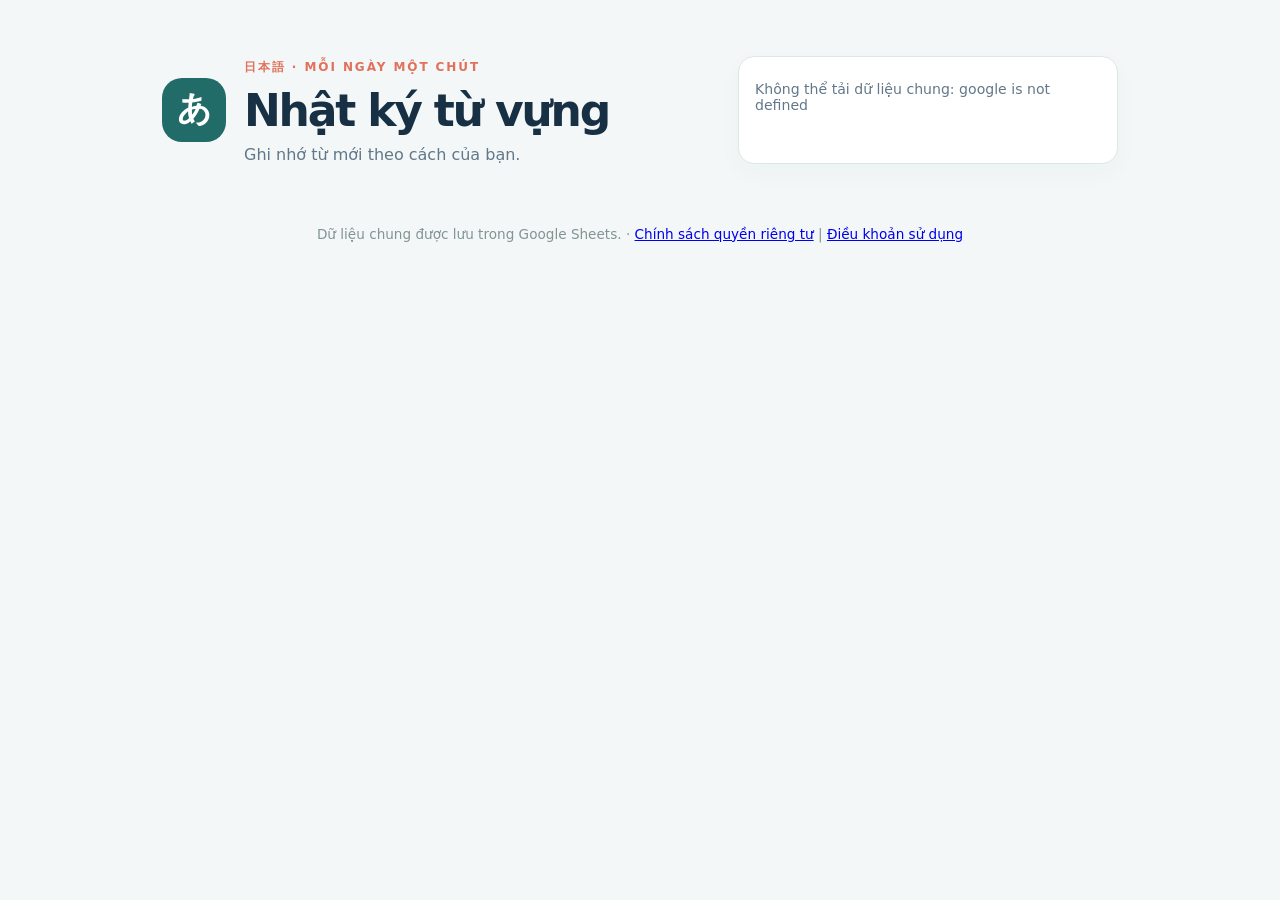
==== commit 792fd53d: "Add Drive conflict merge, review shortcuts, hints, PWA and more sentences - Merge words, groups and " ====
--- a/together/Index.html
+++ b/together/Index.html
@@ -1,4 +1,27 @@
-<!doctype html><html lang="vi"><head><meta charset="utf-8"><meta name="viewport" content="width=device-width,initial-scale=1"><title>Nhật ký từ vựng</title><link rel="stylesheet" href="style.css?v=6"></head><body><main><header><div class="brand"><div class="brand-mark" aria-hidden="true">&#12354;</div><div><small>日本語 · MỖI NGÀY MỘT CHÚT</small><h1>Nhật ký từ vựng</h1><p>Ghi nhớ từ mới theo cách của bạn.</p></div></div><div class="account-card"><div class="account-main"><style>#remember-label,#login,#restore,#together-link {display:none}</style><label id="remember-label"><input id="remember" type="checkbox" checked> Ghi nh&#7899; &#273;&#259;ng nh&#7853;p tr&#234;n thi&#7871;t b&#7883; n&#224;y</label><button id="login">Đăng nhập Google</button><p id="status" role="status">Chưa đăng nhập</p></div><div class="account-actions"><button id="backup" class="secondary" hidden>Tải bản sao dữ liệu</button><button id="restore" class="secondary" hidden>Nhập bản sao</button><input id="restore-file" type="file" accept="application/json,.json" hidden><button id="refresh" class="secondary" hidden>Làm mới</button><button id="retry" class="secondary" hidden>Thử lưu lại</button></div></div><a id="together-link" href="#" hidden>Learning Together &#8594;</a></header><section id="setup" hidden><p>Ứng dụng chưa được cấu hình Google Client ID. Xem hướng dẫn trong README.</p></section><div id="content" hidden><nav><button data-tab="words" class="active">Từ vựng</button><button data-tab="groups">Nhóm</button><button data-tab="quiz">Luyện tập</button><button data-tab="sentences">Ghép câu</button><button data-tab="pron">Phát âm</button><button data-tab="stats">Thống kê</button></nav><section id="words" class="panel"><div class="heading"><div><h2>Danh sách từ vựng</h2><p>Những điều nhỏ bé bạn đang học.</p></div><button id="import-words" class="secondary" type="button">Nh&#7853;p th&#234;m t&#7915; JSON</button> <input id="import-words-file" type="file" accept="application/json,.json" hidden><button id="add-word">+ Thêm từ</button></div><div class="filters"><input autocomplete="off" id="search" placeholder="Tìm tiếng Nhật, romaji, nghĩa..." aria-label="Tìm từ"><select id="filter-group" aria-label="Lọc theo nhóm"></select></div><div id="word-list"></div></section><section id="groups" class="panel" hidden><h2>Nhóm từ</h2><p>Sắp xếp từ vựng theo chủ đề yêu thích.</p><form autocomplete="off" id="group-form" class="filters"><input name="name" required maxlength="80" placeholder="Tên nhóm mới" aria-label="Tên nhóm mới"><button>+ Tạo nhóm</button></form><div id="group-list"></div></section><section id="quiz" class="panel quiz-panel" hidden><div class="quiz-intro"><h2>Luyện tập</h2><p>Chọn nội dung và bắt đầu nhé.</p></div><div class="quiz-layout"><form id="quiz-form"><label>Nhóm<select name="group" id="quiz-group"></select></label><label>Nguồn từ<select name="scope"><option value="all">Tất cả từ trong nhóm</option><option value="due">Ôn hôm nay (đến hạn + từ mới)</option><option value="weak">Từ hay sai</option></select></label><label>Hình thức<select name="format"><option value="choice">Trắc nghiệm</option><option value="flashcard">Flashcard</option><option value="typing">Gõ đáp án</option></select></label><label>Kiểu câu hỏi<select name="mode"><option value="mixed">Ngẫu nhiên tất cả các chiều</option><option value="rj">Romaji → Tiếng Nhật</option><option value="jr">Tiếng Nhật → Romaji</option><option value="jv">Tiếng Nhật → Tiếng Việt</option><option value="vj">Tiếng Việt → Tiếng Nhật</option></select></label><label>Số câu<input name="count" type="number" min="1" max="100" value="10" required></label><button>Bắt đầu luyện tập</button></form><div id="quiz-play" aria-live="polite"></div></div></section><section id="sentences" class="panel" hidden><h2>Ghép câu</h2><p>Bấm các thẻ để xếp thành câu tiếng Nhật đúng với nghĩa tiếng Việt. Có một vài thẻ gây nhiễu.</p><form id="sentence-form" class="filters"><label>Số câu<input name="count" type="number" min="1" max="30" value="5" required></label><button>Bắt đầu</button></form><div id="sentence-play" aria-live="polite"></div></section><section id="pron" class="panel" hidden><h2>Tập phát âm</h2><p>Nghe mẫu, rồi bấm micro và nói lại. Cần Chrome hoặc Edge và cho phép dùng micro.</p><form id="pron-form" class="filters"><label>Nội dung<select name="source"><option value="sentences">Câu mẫu</option><option value="words">Từ vựng của tôi</option></select></label><label>Số mục<input name="count" type="number" min="1" max="30" value="5" required></label><button>Bắt đầu</button></form><div id="pron-play"></div></section><section id="stats" class="panel" hidden><h2>Thống kê học tập</h2><p id="stats-note"></p><div id="stats-body"></div></section></div><footer><span id="storage-note">Dữ liệu được lưu trong Google Drive của bạn.</span> &middot; <a href="privacy.html">Ch&#237;nh s&#225;ch quy&#7873;n ri&#234;ng t&#432;</a> | <a href="terms.html">&#272;i&#7873;u kho&#7843;n s&#7917; d&#7909;ng</a></footer></main><dialog id="word-dialog"><form autocomplete="off" id="word-form"><h2 id="dialog-title">Thêm từ mới</h2><label>Tiếng Nhật<input name="japanese" required maxlength="120" placeholder="ねこ"></label><label>Romaji<input name="romaji" required maxlength="120" placeholder="neko"></label><label>Nghĩa tiếng Việt <span>(không bắt buộc)</span><input name="meaning" maxlength="160" placeholder="con mèo"></label><fieldset><legend>Nhóm</legend><div id="word-groups"></div></fieldset><div class="actions"><button type="button" class="secondary" id="cancel">Hủy</button><button>Lưu từ</button></div></form></dialog><script>const CLIENT_ID = 'shared';
+<!doctype html><html lang="vi"><head><meta charset="utf-8"><meta name="viewport" content="width=device-width,initial-scale=1"><title>Nhật ký từ vựng</title><meta name="theme-color" content="#216b69"><style>:root{font-family:system-ui,sans-serif;color:#183043;background:#f3f7f7;font-size:16px}*{box-sizing:border-box}body{margin:0}main{max-width:1000px;margin:auto;padding:40px 22px}header{display:flex;justify-content:space-between;gap:24px;align-items:center;padding:18px 0 36px}small{font-weight:700;letter-spacing:.16em;color:#e0715a}h1{font-size:clamp(2rem,5vw,3.3rem);letter-spacing:-.05em;margin:.3em 0}h2{margin:0 0 8px;letter-spacing:-.03em}p{color:#627789;margin:8px 0 18px}button,input,select{font:inherit}button{background:#216b69;color:white;border:0;border-radius:10px;padding:12px 18px;cursor:pointer;font-weight:650}button:hover{background:#185654}button:disabled{opacity:.5;cursor:not-allowed}input,select{border:1px solid #d5e1e1;border-radius:9px;padding:12px;background:white;color:#183043;min-width:0}nav{display:flex;gap:8px;border-bottom:1px solid #d7e4e3}nav button{background:none;color:#637b85;border-radius:0}nav button.active{color:#216b69;border-bottom:3px solid #216b69}nav button:hover{background:#e5efee}.panel{background:white;border:1px solid #e1ebea;border-radius:18px;padding:28px;margin-top:22px;box-shadow:0 8px 30px #18304308}.heading,.row,.filters,.actions{display:flex;gap:12px;align-items:center;justify-content:space-between}.filters input{flex:1}.row{border-bottom:1px solid #edf1f0;padding:16px 0}.row:last-child{border:0}.row strong{font-size:1.3rem}.row p{margin:4px 0}.row-actions{display:flex;gap:6px}.secondary,.row-actions button{background:#eef5f4;color:#285957}.secondary:hover,.row-actions button:hover{background:#d9ebe7}.row-actions button{padding:8px}.tags{font-size:.85rem;color:#557b78}label{display:block;margin:16px 0;font-weight:650}label input,label select{display:block;width:100%;margin-top:7px}label span{font-weight:400;color:#73858b}fieldset{border:1px solid #d5e1e1;border-radius:9px}fieldset label{display:inline-flex;align-items:center;gap:6px;margin:8px}fieldset input{width:auto;margin:0}dialog{width:min(500px,calc(100% - 30px));border:0;border-radius:18px;padding:28px;box-shadow:0 20px 80px #0003}dialog::backdrop{background:#142c38a0}#quiz-form{max-width:400px}#quiz-play{margin-top:24px}.choice{display:block;width:100%;text-align:left;margin:8px 0;background:#eef5f4;color:#183043}.choice:hover{background:#d9ebe7}.feedback{font-weight:700;color:#216b69}footer{color:#839493;text-align:center;font-size:.85rem;margin-top:32px}@media(max-width:600px){main{padding:20px 16px}header,.heading{align-items:flex-start;flex-direction:column}.panel{padding:20px}.filters{align-items:stretch;flex-direction:column}.filters input,.filters select{width:100%}.row{align-items:flex-start}.row-actions{flex-wrap:wrap;justify-content:flex-end}}
+
+#remember-label{display:flex;align-items:center;gap:8px;font-weight:400;margin:0 0 12px}#remember-label input{width:auto;margin:0}
+
+/* Header and practice layout */
+header{align-items:stretch;gap:32px;padding:16px 0 30px}.brand{display:flex;align-items:center;gap:18px;min-width:0}.brand-mark{display:grid;place-items:center;width:64px;height:64px;flex:none;border-radius:20px;background:#216b69;color:#fff;font-size:2.1rem;font-weight:700}.brand small{font-size:.75rem}.brand h1{font-size:clamp(1.9rem,4vw,2.75rem);margin:.2em 0}.brand p{margin:0}.account-card{min-width:260px;max-width:380px;background:#fff;border:1px solid #dce8e6;border-radius:16px;padding:16px;box-shadow:0 8px 24px #18304308}.account-main{display:grid;grid-template-columns:1fr auto;align-items:center;gap:8px 12px}.account-main #remember-label{grid-column:1/-1;font-size:.88rem;margin:0}.account-main #login{grid-column:2;grid-row:2;white-space:nowrap}.account-main #status{grid-column:1;grid-row:2;margin:0;font-size:.88rem;overflow-wrap:anywhere}.account-actions{display:flex;flex-wrap:wrap;gap:6px;margin-top:10px}.account-actions:has(> :not([hidden])){padding-top:10px;border-top:1px solid #edf1f0}.account-actions button{font-size:.85rem;padding:8px 10px}.quiz-intro{padding-bottom:20px;border-bottom:1px solid #e8f0ef}.quiz-intro p{margin-bottom:0}.quiz-layout{display:grid;grid-template-columns:minmax(230px,320px) minmax(0,1fr);gap:28px;align-items:start;margin-top:24px}#quiz-form{max-width:none;padding:20px;background:#f3f8f7;border:1px solid #e0edeb;border-radius:14px}#quiz-form label:first-child{margin-top:0}#quiz-form button{width:100%}#quiz-play{margin:0;padding:24px;border:1px solid #e0edeb;border-radius:14px;min-height:220px}#quiz-play:empty{display:grid;place-items:center;background:#fafdfc}#quiz-play:empty::before{content:"\3042";font-size:2.5rem;opacity:.6}#quiz-play h2{margin:12px 0 18px;font-size:2.2rem}#quiz-play .choice{padding:14px 16px;border:1px solid transparent}#quiz-play .choice:hover{border-color:#9ec7c1}#answer{margin-top:18px}#answer button{min-width:150px}@media(max-width:700px){header{flex-direction:column;gap:20px}.account-card{max-width:none;width:100%}.quiz-layout{grid-template-columns:1fr;gap:16px}.quiz-panel{padding:20px}#quiz-play:empty{display:none}}@media(max-width:380px){.account-main{grid-template-columns:1fr}.account-main #login,.account-main #status{grid-column:1;grid-row:auto}.account-main #login{width:100%}}
+
+#quiz-play .choice.correct{background:#dcfce7;border-color:#4ade80;color:#14532d;opacity:1}#quiz-play .choice.incorrect{background:#fee2e2;border-color:#f87171;color:#991b1b;opacity:1}.feedback.incorrect{color:#b91c1c}.feedback.correct{color:#166534}
+
+.stat-grid{display:grid;grid-template-columns:repeat(auto-fill,minmax(150px,1fr));gap:12px;margin:18px 0 26px}.stat{background:#f3f8f7;border:1px solid #e0edeb;border-radius:14px;padding:16px}.stat strong{display:block;font-size:1.8rem;color:#216b69}.stat span{font-size:.88rem;color:#627789}#stats h3{margin:0 0 6px}.flash-back{color:#216b69}#typing-form{display:flex;gap:8px;margin-top:16px}#typing-form input{flex:1}#quiz-play .actions{justify-content:flex-start}
+
+#sentence-form,#pron-form{align-items:end}#sentence-form label,#pron-form label{margin:0}.chip{background:#eef5f4;color:#183043;border:1px solid #cfe0de;border-radius:10px;padding:10px 14px;font-size:1.1rem;font-weight:600}.chip:hover{background:#d9ebe7}.sentence-answer,.sentence-bank{display:flex;flex-wrap:wrap;gap:8px;min-height:56px;padding:10px 0}.sentence-answer{border-bottom:2px solid #cfe0de;margin-bottom:12px}.sentence-bank{padding-top:6px}#sentence-play .actions,#pron-play .actions{justify-content:flex-start;margin-top:14px}#pron-play h2{font-size:2.2rem}
+
+nav{position:sticky;top:0;z-index:5;overflow-x:auto;white-space:nowrap;scrollbar-width:thin;background:#f3f7f7}nav button{flex:none}button:focus-visible,input:focus-visible,select:focus-visible,a:focus-visible{outline:3px solid #7fb8b2;outline-offset:2px}@media(max-width:600px){nav button{padding:12px 12px;font-size:.92rem}.chip{padding:9px 12px}#pron-play h2,#quiz-play h2{font-size:1.9rem}}
+
+.pager{display:flex;align-items:center;justify-content:center;gap:14px;padding-top:18px;color:#627789;font-size:.92rem}
+.badge{display:inline-block;min-width:1.4em;padding:1px 7px;margin-left:4px;border-radius:999px;background:#e0715a;color:#fff;font-size:.75rem;line-height:1.5;text-align:center}
+.due-box{display:flex;gap:12px;align-items:center;flex-wrap:wrap;background:#eef5f4;border-radius:12px;padding:10px 14px;margin:8px 0 16px}.due-box span{color:#285957;font-weight:650}
+#toast{position:fixed;left:50%;bottom:24px;transform:translateX(-50%);max-width:min(92vw,520px);background:#183043;color:#fff;padding:12px 18px;border-radius:12px;box-shadow:0 8px 30px #0004;z-index:20}
+.kbd{display:inline-block;min-width:1.5em;margin-right:8px;padding:0 6px;border-radius:5px;background:#d9ebe7;color:#285957;font-size:.8rem;text-align:center}
+.chip[draggable=true]{cursor:grab}.drop-over{outline:2px dashed #216b69;outline-offset:3px}
+.near{color:#a0612b;font-weight:600}
+button:focus-visible,input:focus-visible,select:focus-visible{outline:3px solid #e0715a;outline-offset:2px}
+</style></head><body><main><header><div class="brand"><div class="brand-mark" aria-hidden="true">&#12354;</div><div><small>日本語 · MỖI NGÀY MỘT CHÚT</small><h1>Nhật ký từ vựng</h1><p>Ghi nhớ từ mới theo cách của bạn.</p></div></div><div class="account-card"><div class="account-main"><style>#remember-label,#login,#restore,#together-link {display:none}</style><label id="remember-label"><input id="remember" type="checkbox" checked> Ghi nh&#7899; &#273;&#259;ng nh&#7853;p tr&#234;n thi&#7871;t b&#7883; n&#224;y</label><button id="login">Đăng nhập Google</button><p id="status" role="status">Chưa đăng nhập</p></div><div class="account-actions"><button id="backup" class="secondary" hidden>Tải bản sao dữ liệu</button><button id="restore" class="secondary" hidden>Nhập bản sao</button><input id="restore-file" type="file" accept="application/json,.json" hidden><button id="refresh" class="secondary" hidden>Làm mới</button><button id="retry" class="secondary" hidden>Thử lưu lại</button></div></div><a id="together-link" href="#" hidden>Learning Together &#8594;</a></header><section id="setup" hidden><p>Ứng dụng chưa được cấu hình Google Client ID. Xem hướng dẫn trong README.</p></section><div id="content" hidden><nav role="tablist" aria-label="Chức năng"><button role="tab" id="tab-words" aria-controls="words" aria-selected="true" data-tab="words" class="active">Từ vựng</button><button role="tab" id="tab-groups" aria-controls="groups" aria-selected="false" data-tab="groups">Nhóm</button><button role="tab" id="tab-quiz" aria-controls="quiz" aria-selected="false" data-tab="quiz">Luyện tập <span id="due-badge" class="badge" hidden></span></button><button role="tab" id="tab-sentences" aria-controls="sentences" aria-selected="false" data-tab="sentences">Ghép câu</button><button role="tab" id="tab-pron" aria-controls="pron" aria-selected="false" data-tab="pron">Phát âm</button><button role="tab" id="tab-stats" aria-controls="stats" aria-selected="false" data-tab="stats">Thống kê</button></nav><section role="tabpanel" aria-labelledby="tab-words" id="words" class="panel"><div class="heading"><div><h2>Danh sách từ vựng</h2><p>Những điều nhỏ bé bạn đang học.</p></div><button id="import-words" class="secondary" type="button">Nh&#7853;p th&#234;m t&#7915; JSON</button> <input id="import-words-file" type="file" accept="application/json,.json" hidden><button id="add-word">+ Thêm từ</button></div><div class="filters"><input autocomplete="off" id="search" placeholder="Tìm tiếng Nhật, romaji, nghĩa..." aria-label="Tìm từ"><select id="filter-group" aria-label="Lọc theo nhóm"></select></div><div id="word-list"></div><div id="word-pager" class="pager"></div></section><section role="tabpanel" aria-labelledby="tab-groups" id="groups" class="panel" hidden><h2>Nhóm từ</h2><p>Sắp xếp từ vựng theo chủ đề yêu thích.</p><form autocomplete="off" id="group-form" class="filters"><input name="name" required maxlength="80" placeholder="Tên nhóm mới" aria-label="Tên nhóm mới"><button>+ Tạo nhóm</button></form><div id="group-list"></div></section><section role="tabpanel" aria-labelledby="tab-quiz" id="quiz" class="panel quiz-panel" hidden><div class="quiz-intro"><h2>Luyện tập</h2><p>Chọn nội dung và bắt đầu nhé.</p><div id="due-box" class="due-box" hidden><span id="due-text"></span> <button type="button" id="review-now">Ôn ngay</button></div></div><div class="quiz-layout"><form id="quiz-form"><label>Nhóm<select name="group" id="quiz-group"></select></label><label>Nguồn từ<select name="scope"><option value="all">Tất cả từ trong nhóm</option><option value="due">Ôn hôm nay (đến hạn + từ mới)</option><option value="weak">Từ hay sai</option></select></label><label>Hình thức<select name="format"><option value="choice">Trắc nghiệm</option><option value="flashcard">Flashcard</option><option value="typing">Gõ đáp án</option></select></label><label>Kiểu câu hỏi<select name="mode"><option value="mixed">Ngẫu nhiên tất cả các chiều</option><option value="rj">Romaji → Tiếng Nhật</option><option value="jr">Tiếng Nhật → Romaji</option><option value="jv">Tiếng Nhật → Tiếng Việt</option><option value="vj">Tiếng Việt → Tiếng Nhật</option></select></label><label>Số câu<input name="count" type="number" min="1" max="100" value="10" required></label><button>Bắt đầu luyện tập</button></form><div id="quiz-play" aria-live="polite"></div></div></section><section role="tabpanel" aria-labelledby="tab-sentences" id="sentences" class="panel" hidden><h2>Ghép câu</h2><p>Bấm các thẻ để xếp thành câu tiếng Nhật đúng với nghĩa tiếng Việt. Có một vài thẻ gây nhiễu.</p><p id="level-hint"></p><form id="sentence-form" class="filters"><label>Chiều<select name="dir"><option value="vj">Việt → Nhật</option><option value="jv">Nhật → Việt</option><option value="mix">Xen kẽ cả hai</option></select></label><label>Độ khó<select name="level"><option value="0">Tất cả mức</option></select></label><label>Số câu<input name="count" type="number" min="1" max="30" value="5" required></label><button>Bắt đầu</button></form><div id="sentence-play" aria-live="polite"></div></section><section role="tabpanel" aria-labelledby="tab-pron" id="pron" class="panel" hidden><h2>Tập phát âm</h2><p>Nghe mẫu, rồi bấm micro và nói lại. Cần Chrome hoặc Edge và cho phép dùng micro.</p><form id="pron-form" class="filters"><label>Nội dung<select name="source"><option value="sentences">Cả câu mẫu</option><option value="tokens">Từng từ trong câu mẫu</option><option value="words">Từ vựng của tôi</option></select></label><label>Độ khó câu mẫu<select name="level"><option value="0">Tất cả mức</option></select></label><label>Số mục<input name="count" type="number" min="1" max="30" value="5" required></label><button>Bắt đầu</button></form><div id="pron-play"></div></section><section role="tabpanel" aria-labelledby="tab-stats" id="stats" class="panel" hidden><h2>Thống kê học tập</h2><p id="stats-note"></p><div id="stats-body"></div></section></div><div id="toast" role="alert" hidden></div><footer><span id="storage-note">Dữ liệu được lưu trong Google Drive của bạn.</span> &middot; <a href="privacy.html">Ch&#237;nh s&#225;ch quy&#7873;n ri&#234;ng t&#432;</a> | <a href="terms.html">&#272;i&#7873;u kho&#7843;n s&#7917; d&#7909;ng</a></footer></main><dialog id="word-dialog"><form autocomplete="off" id="word-form"><h2 id="dialog-title">Thêm từ mới</h2><label>Tiếng Nhật<input name="japanese" required maxlength="120" placeholder="ねこ"></label><label>Romaji<input name="romaji" required maxlength="120" placeholder="neko"></label><label>Nghĩa tiếng Việt <span>(không bắt buộc)</span><input name="meaning" maxlength="160" placeholder="con mèo"></label><fieldset><legend>Nhóm</legend><div id="word-groups"></div></fieldset><div class="actions"><button type="button" class="secondary" id="cancel">Hủy</button><button>Lưu từ</button></div></form></dialog><script>const CLIENT_ID = 'shared';
 const $ = s => document.querySelector(s);
 const sharedMode = true;
 if (typeof TOGETHER_URL !== 'undefined' && TOGETHER_URL) {
@@ -24,6 +47,15 @@
   }
   return out;
 }
+function mergeProgress(a, b) {
+  if (!a || !b) return a || b;
+  const words = {...b.words}, days = {...b.days};
+  for (const [k, p] of Object.entries(a.words || {})) { const q = words[k]; if (!q || p.correct + p.wrong >= q.correct + q.wrong) words[k] = p; }
+  for (const [k, n] of Object.entries(a.days || {})) days[k] = Math.max(n, days[k] || 0);
+  const sentences = {...(b.sentences || {})};
+  for (const [k, r] of Object.entries(a.sentences || {})) sentences[k] = {...sentences[k], ...r};
+  return {...b, words, days, sentences};
+}
 function mergeData(baseData, local, remote) {
   const remap = new Map(), seen = new Map(), groups = [];
   for (const g of mergeById(baseData.groups, local.groups, remote.groups)) {
@@ -32,11 +64,15 @@
   }
   const ids = new Set(groups.map(g => g.id));
   const words = mergeById(baseData.words, local.words, remote.words).map(w => ({...w, groups:[...new Set(w.groups.map(g => remap.get(g) || g))].filter(g => ids.has(g))}));
-  return {...remote, groups, words};
+  const merged = {...remote, groups, words}, progress = mergeProgress(local.progress, remote.progress);
+  if (progress) merged.progress = progress;
+  return merged;
 }
 const empty = () => ({version:1, words:[], groups:[]});
 let base = empty(), data = empty(), token = '', fileId = '', remoteRevision = '', dirty = false, busy = false, editing = null, questions = [], current = 0, score = 0;
 const status = text => $('#status').textContent = text;
+let toastTimer = 0;
+function notify(text) { const el = $('#toast'); el.textContent = text; el.hidden = false; clearTimeout(toastTimer); toastTimer = setTimeout(() => { el.hidden = true; }, 5000); }
 const scope = 'https://www.googleapis.com/auth/drive.appdata';
 const rememberKey = 'jp-lea-remember';
 const sessionKey = 'jp-lea-session';
@@ -66,8 +102,8 @@
     fileId = found.files[0].id; remoteRevision = found.files[0].version;
     const incoming = await api(`https://www.googleapis.com/drive/v3/files/${fileId}?alt=media`);
     if (incoming.version !== 1 || !Array.isArray(incoming.words) || !Array.isArray(incoming.groups)) throw new Error('Dữ liệu Drive không đúng định dạng.');
-    data = incoming;
-  } else { fileId=''; remoteRevision=''; data=empty(); }
+    data = incoming; base = clone(data);
+  } else { fileId=''; remoteRevision=''; data=empty(); base=empty(); }
 }
 async function save() {
   dirty = true; status('Chưa đồng bộ');
@@ -91,17 +127,22 @@
         }
       } else if (fileId) {
         const meta = await api(`https://www.googleapis.com/drive/v3/files/${fileId}?fields=version`);
-        if (meta.version !== remoteRevision) throw new Error('Dữ liệu trên Drive đã thay đổi ở thiết bị khác. Hãy tải lại trang trước khi sửa tiếp.');
-        const saved = await api(`https://www.googleapis.com/upload/drive/v3/files/${fileId}?uploadType=media&fields=id,version`, {method:'PATCH',headers:{'Content-Type':'application/json'},body:snapshot});
-        remoteRevision = saved.version;
+        let body = snapshot;
+        if (meta.version !== remoteRevision) {
+          const remote = await api(`https://www.googleapis.com/drive/v3/files/${fileId}?alt=media`);
+          if (remote.version !== 1 || !Array.isArray(remote.words) || !Array.isArray(remote.groups)) throw new Error('Dữ liệu Drive không đúng định dạng.');
+          data = mergeData(base, data, remote); remoteRevision = meta.version; merged = true; render(); body = JSON.stringify(data);
+        }
+        const saved = await api(`https://www.googleapis.com/upload/drive/v3/files/${fileId}?uploadType=media&fields=id,version`, {method:'PATCH',headers:{'Content-Type':'application/json'},body});
+        remoteRevision = saved.version; base = JSON.parse(body);
       } else {
         const boundary = 'jpstudyboundary';
         const body = `--${boundary}\r\nContent-Type: application/json; charset=UTF-8\r\n\r\n${JSON.stringify({name:'japanese-study.json',parents:['appDataFolder']})}\r\n--${boundary}\r\nContent-Type: application/json; charset=UTF-8\r\n\r\n${snapshot}\r\n--${boundary}--`;
         const saved = await api('https://www.googleapis.com/upload/drive/v3/files?uploadType=multipart&fields=id,version', {method:'POST',headers:{'Content-Type':`multipart/related; boundary=${boundary}`},body});
-        fileId=saved.id; remoteRevision=saved.version;
+        fileId=saved.id; remoteRevision=saved.version; base=JSON.parse(snapshot);
       }
     }
-    status(sharedMode ? (merged ? 'Đã lưu và hợp nhất với thay đổi của người khác' : 'Đã lưu dữ liệu chung') : 'Đã lưu trên Google Drive');
+    status(merged ? (sharedMode ? 'Đã lưu và hợp nhất với thay đổi của người khác' : 'Đã lưu và hợp nhất với thay đổi từ thiết bị khác') : sharedMode ? 'Đã lưu dữ liệu chung' : 'Đã lưu trên Google Drive');
   } catch(e) { dirty=true; status(`Chưa lưu: ${e.message}`); }
   finally { busy=false; $('#retry').hidden=!dirty; }
 }
@@ -126,7 +167,7 @@
 $('#login').onclick = () => {
   if (!CLIENT_ID) { $('#setup').hidden=false; return; }
   if (!window.google?.accounts?.oauth2) { status('Google chưa tải xong, hãy thử lại.'); return; }
-  if (dirty || busy) { alert('Có thay đổi chưa lưu. Hãy tải bản sao dữ liệu trước khi tải lại trang hoặc đổi tài khoản.'); return; }
+  if (dirty || busy) { notify('Có thay đổi chưa lưu. Hãy tải bản sao dữ liệu trước khi tải lại trang hoặc đổi tài khoản.'); return; }
   google.accounts.oauth2.initTokenClient({client_id:CLIENT_ID,scope,callback:async response => {
     if (response.error) { status('Không thể đăng nhập Google.'); return; }
     localStorage.removeItem(sessionKey);
@@ -147,9 +188,9 @@
   try {
     const incoming=JSON.parse(await file.text());
     if(incoming.version!==1 || !Array.isArray(incoming.words) || !Array.isArray(incoming.groups) || !incoming.groups.every(g=>typeof g.id==='string'&&typeof g.name==='string') || !incoming.words.every(w=>typeof w.id==='string'&&typeof w.japanese==='string'&&typeof w.romaji==='string'&&typeof w.meaning==='string'&&Array.isArray(w.groups)&&w.groups.every(g=>typeof g==='string'))) throw new Error('File không đúng định dạng.');
-    if(!confirm('Nhập bản sao sẽ thay thế danh sách hiện tại trên Drive. Tiếp tục?'))return;
-    data=incoming; render(); save();
-  } catch(err) { alert(`Không thể nhập: ${err.message}`); }
+    if(!confirm('Nhập bản sao sẽ thay thế danh sách từ hiện tại trên Drive'+(incoming.progress?' và cả tiến độ học':' (tiến độ học hiện tại được giữ lại)')+'. Tiếp tục?'))return;
+    const oldProgress=data.progress; data=incoming; if(!validStore(incoming.progress)&&validStore(oldProgress)) data.progress=oldProgress; render(); save();
+  } catch(err) { notify(`Không thể nhập: ${err.message}`); }
   finally { e.target.value=''; }
 };
 $('#import-words').onclick=()=>$('#import-words-file').click();
@@ -166,35 +207,42 @@
     }
     let added=0;
     for(const w of incoming.words) {
-      if(words.some(x=>x.id===w.id)) continue;
+      if(words.some(x=>x.id===w.id||wordKey(x)===wordKey(w))) continue;
       words.push({...w, groups:[...new Set(w.groups.map(g=>groupIds.get(g)))]}); added++;
     }
     data={...data,groups,words}; render(); save();
-    alert(`Đã thêm ${added} từ; bỏ qua ${incoming.words.length-added} từ có ID trùng.`);
-  } catch(err) { alert(`Không thể nhập: ${err.message}`); }
+    notify(`Đã thêm ${added} từ; bỏ qua ${incoming.words.length-added} từ đã có (trùng ID hoặc trùng chữ + romaji).`);
+  } catch(err) { notify(`Không thể nhập: ${err.message}`); }
   finally { e.target.value=''; }
 };
+const wordKey=w=>String(w.japanese).normalize('NFC').replace(/\s/g,'')+'|'+String(w.romaji).toLowerCase().replace(/\s/g,'');
 function options(selected='') { return '<option value="">Tất cả nhóm</option>'+data.groups.map(g=>`<option value="${esc(g.id)}" ${g.id===selected?'selected':''}>${esc(g.name)}</option>`).join(''); }
 function render() {
   const filter=$('#filter-group').value, quiz=$('#quiz-group').value;
   $('#filter-group').innerHTML=options(filter); $('#quiz-group').innerHTML=options(quiz);
   renderWords();
+  updateDue();
   $('#group-list').innerHTML=data.groups.length ? data.groups.map(g=>`<div class="row"><div><strong>${esc(g.name)}</strong><p>${data.words.filter(w=>w.groups.includes(g.id)).length} từ</p></div><div class="row-actions"><button data-rename="${esc(g.id)}">Đổi tên</button><button data-delete-group="${esc(g.id)}">Xóa</button></div></div>`).join('') : '<p>Chưa có nhóm nào. Tạo một nhóm để bắt đầu.</p>';
 }
+const pageSize=20; let wordPage=1;
 function renderWords() {
   const q=$('#search').value.trim().toLowerCase(), group=$('#filter-group').value;
   const words=data.words.filter(w=>(!group||w.groups.includes(group))&&[w.japanese,w.romaji,w.meaning].some(x=>x.toLowerCase().includes(q)));
-  $('#word-list').innerHTML=words.length ? words.map(w=>`<div class="row"><div><strong>${esc(w.japanese)}</strong> <span>${esc(w.romaji)}</span><p>${esc(w.meaning || 'Chưa có nghĩa tiếng Việt')}</p><div class="tags">${w.groups.map(g=>esc(data.groups.find(x=>x.id===g)?.name||'')).filter(Boolean).join(' · ')}</div></div><div class="row-actions"><button data-speak="${esc(w.id)}" aria-label="Phát âm ${esc(w.japanese)}">🔊</button><button data-edit="${esc(w.id)}">Sửa</button><button data-delete="${esc(w.id)}">Xóa</button></div></div>`).join('') : '<p>Chưa có từ phù hợp. Hãy thêm từ mới nhé.</p>';
-}
+  const pages=Math.max(1,Math.ceil(words.length/pageSize)); wordPage=Math.min(Math.max(1,wordPage),pages);
+  const shown=words.slice((wordPage-1)*pageSize,wordPage*pageSize);
+  $('#word-list').innerHTML=shown.length ? shown.map(w=>`<div class="row"><div><strong>${esc(w.japanese)}</strong> <span>${esc(w.romaji)}</span><p>${esc(w.meaning || 'Chưa có nghĩa tiếng Việt')}</p><div class="tags">${w.groups.map(g=>esc(data.groups.find(x=>x.id===g)?.name||'')).filter(Boolean).join(' · ')}</div></div><div class="row-actions"><button data-speak="${esc(w.id)}" aria-label="Phát âm ${esc(w.japanese)}">🔊</button><button data-edit="${esc(w.id)}">Sửa</button><button data-delete="${esc(w.id)}">Xóa</button></div></div>`).join('') : '<p>Chưa có từ phù hợp. Hãy thêm từ mới nhé.</p>';
+  $('#word-pager').innerHTML=words.length>pageSize ? `<button type="button" class="secondary" data-page="prev" ${wordPage===1?'disabled':''}>← Trước</button><span>Trang ${wordPage}/${pages} · ${words.length} từ</span><button type="button" class="secondary" data-page="next" ${wordPage===pages?'disabled':''}>Sau →</button>` : words.length ? `<span>${words.length} từ</span>` : '';
+}
+$('#word-pager').onclick=e=>{ const b=e.target.closest('button'); if(!b||b.disabled)return; wordPage+=b.dataset.page==='next'?1:-1; renderWords(); $('#word-list').scrollIntoView?.({block:'start'}); };
 function pickVoice() { const ja=speechSynthesis.getVoices().filter(v=>v.lang.toLowerCase().replace('_','-').startsWith('ja')); return ja.find(v=>/google/i.test(v.name))||ja[0]; }
-function speak(text, rate=0.9) { if (!('speechSynthesis' in window)) return alert('Trình duyệt không hỗ trợ phát âm.'); const voice=pickVoice(); if (!voice) return alert('Thiết bị chưa có giọng đọc tiếng Nhật.'); const u=new SpeechSynthesisUtterance(text); u.lang='ja-JP'; u.voice=voice; u.rate=rate; speechSynthesis.cancel(); speechSynthesis.speak(u); }
-document.querySelector('nav').onclick=e=>{ const b=e.target.closest('[data-tab]'); if(!b)return; document.querySelectorAll('nav button').forEach(x=>x.classList.toggle('active',x===b)); document.querySelectorAll('.panel').forEach(x=>x.hidden=x.id!==b.dataset.tab); if(b.dataset.tab==='stats')renderStats(); };
-$('#search').oninput=renderWords; $('#filter-group').onchange=renderWords;
-$('#group-form').onsubmit=e=>{ e.preventDefault(); const name=e.target.elements.name.value.trim(); if(!name)return; if(data.groups.some(g=>g.name.toLowerCase()===name.toLowerCase()))return alert('Tên nhóm đã tồn tại.'); data.groups.push({id:id(),name}); e.target.reset(); render(); save(); };
-$('#group-list').onclick=e=>{ const rename=e.target.dataset.rename, del=e.target.dataset.deleteGroup, g=data.groups.find(x=>x.id===(rename||del)); if(!g)return; if(rename){ const name=prompt('Tên nhóm:',g.name)?.trim(); if(!name)return; if(data.groups.some(x=>x.id!==g.id&&x.name.toLowerCase()===name.toLowerCase()))return alert('Tên nhóm đã tồn tại.'); g.name=name; } else { if(!confirm('Xóa nhóm này? Các từ vẫn được giữ lại.'))return; data.groups=data.groups.filter(x=>x.id!==del); data.words.forEach(w=>w.groups=w.groups.filter(x=>x!==del)); } render(); save(); };
+function speak(text, rate=0.9) { if (!('speechSynthesis' in window)) return notify('Trình duyệt không hỗ trợ phát âm.'); const voice=pickVoice(); if (!voice) return notify('Thiết bị chưa có giọng đọc tiếng Nhật.'); const u=new SpeechSynthesisUtterance(text); u.lang='ja-JP'; u.voice=voice; u.rate=rate; speechSynthesis.cancel(); speechSynthesis.speak(u); }
+document.querySelector('nav').onclick=e=>{ const b=e.target.closest('[data-tab]'); if(!b)return; document.querySelectorAll('nav button').forEach(x=>{x.classList.toggle('active',x===b); x.setAttribute?.('aria-selected',String(x===b));}); document.querySelectorAll('.panel').forEach(x=>x.hidden=x.id!==b.dataset.tab); if(b.dataset.tab==='stats')renderStats(); if(b.dataset.tab==='quiz')updateDue(); if(b.dataset.tab==='sentences'||b.dataset.tab==='pron')loadSentences().then(updateLevelUI).catch(()=>{}); };
+$('#search').oninput=()=>{ wordPage=1; renderWords(); }; $('#filter-group').onchange=()=>{ wordPage=1; renderWords(); };
+$('#group-form').onsubmit=e=>{ e.preventDefault(); const name=e.target.elements.name.value.trim(); if(!name)return; if(data.groups.some(g=>g.name.toLowerCase()===name.toLowerCase()))return notify('Tên nhóm đã tồn tại.'); data.groups.push({id:id(),name}); e.target.reset(); render(); save(); };
+$('#group-list').onclick=e=>{ const rename=e.target.dataset.rename, del=e.target.dataset.deleteGroup, g=data.groups.find(x=>x.id===(rename||del)); if(!g)return; if(rename){ const name=prompt('Tên nhóm:',g.name)?.trim(); if(!name)return; if(data.groups.some(x=>x.id!==g.id&&x.name.toLowerCase()===name.toLowerCase()))return notify('Tên nhóm đã tồn tại.'); g.name=name; } else { if(!confirm('Xóa nhóm này? Các từ vẫn được giữ lại.'))return; data.groups=data.groups.filter(x=>x.id!==del); data.words.forEach(w=>w.groups=w.groups.filter(x=>x!==del)); } render(); save(); };
 function openWord(w) { editing=w?.id||null; const f=$('#word-form'); f.reset(); f.elements.japanese.value=w?.japanese||''; f.elements.romaji.value=w?.romaji||''; f.elements.meaning.value=w?.meaning||''; $('#dialog-title').textContent=w?'Sửa từ':'Thêm từ mới'; $('#word-groups').innerHTML=data.groups.length?data.groups.map(g=>`<label><input type="checkbox" name="group" value="${esc(g.id)}" ${w?.groups.includes(g.id)?'checked':''}>${esc(g.name)}</label>`).join(''):'Chưa có nhóm. Bạn có thể tạo nhóm trước.'; $('#word-dialog').showModal(); }
 $('#add-word').onclick=()=>openWord(); $('#cancel').onclick=()=>$('#word-dialog').close();
-$('#word-form').onsubmit=e=>{ e.preventDefault(); const f=e.target, japanese=f.elements.japanese.value.trim(), romaji=f.elements.romaji.value.trim(), meaning=f.elements.meaning.value.trim(); if(!japanese||!romaji)return; const word={id:editing||id(),japanese,romaji,meaning,groups:[...f.querySelectorAll('[name=group]:checked')].map(x=>x.value)}; if(editing) data.words[data.words.findIndex(w=>w.id===editing)]=word; else data.words.push(word); $('#word-dialog').close(); render(); save(); };
+$('#word-form').onsubmit=e=>{ e.preventDefault(); const f=e.target, japanese=f.elements.japanese.value.trim(), romaji=f.elements.romaji.value.trim(), meaning=f.elements.meaning.value.trim(); if(!japanese||!romaji)return; if(data.words.some(w=>w.id!==editing&&wordKey(w)===wordKey({japanese,romaji}))) return notify('Từ này đã có trong danh sách.'); const word={id:editing||id(),japanese,romaji,meaning,groups:[...f.querySelectorAll('[name=group]:checked')].map(x=>x.value)}; if(editing) data.words[data.words.findIndex(w=>w.id===editing)]=word; else data.words.push(word); $('#word-dialog').close(); render(); save(); };
 $('#word-list').onclick=e=>{ const b=e.target.closest('button'); if(!b)return; const key=b.dataset.speak||b.dataset.edit||b.dataset.delete, w=data.words.find(x=>x.id===key); if(!w)return; if(b.dataset.speak)speak(w.japanese); else if(b.dataset.edit)openWord(w); else if(confirm(`Xóa từ ${w.japanese}?`)){data.words=data.words.filter(x=>x.id!==key);render();save();} };
 const modes={rj:['romaji','japanese'],jr:['japanese','romaji'],jv:['japanese','meaning'],vj:['meaning','japanese']};
 function shuffle(a){ for(let i=a.length-1;i>0;i--){const j=Math.floor(Math.random()*(i+1));[a[i],a[j]]=[a[j],a[i]];}return a; }
@@ -214,13 +262,32 @@
   if (sharedMode) { try { localStorage.setItem(progressKey,JSON.stringify(sharedProgress)); } catch {} return; }
   status('Chưa đồng bộ'); clearTimeout(saveTimer); saveTimer=setTimeout(()=>{ saveTimer=0; save(); },3000);
 }
+let lastRec=null;
+function undoRecord() {
+  if (!lastRec) return; const s=store();
+  if (lastRec.old) s.words[lastRec.id]=lastRec.old; else delete s.words[lastRec.id];
+  s.days[lastRec.d]=Math.max(0,(s.days[lastRec.d]||1)-1); lastRec=null;
+}
+function dueCounts() { const s=store(), d=today(); let due=0, fresh=0; for (const w of data.words) { const p=s.words[w.id]; if (!p) fresh++; else if (p.due<=d) due++; } return {due,fresh}; }
+function updateDue() {
+  const {due,fresh}=dueCounts(), badge=$('#due-badge'), box=$('#due-box');
+  badge.hidden=!due; badge.textContent=String(due); box.hidden=!(due+fresh);
+  $('#due-text').textContent=`Hôm nay: ${due} từ đến hạn ôn, ${fresh} từ mới chưa học.`;
+}
+$('#review-now').onclick=()=>{
+  const f=$('#quiz-form'), {due,fresh}=dueCounts(), e=f.elements;
+  e.scope.value='due'; e.group.value=''; e.format.value='flashcard'; e.mode.value='jv'; e.count.value=String(Math.max(1,Math.min(20,due+fresh)));
+  f.requestSubmit ? f.requestSubmit() : f.onsubmit({preventDefault(){},target:f});
+};
 function record(word, correct) {
-  const s=store(), p=s.words[word.id]||{box:0,due:0,correct:0,wrong:0}, d=today();
+  const s=store(), old=s.words[word.id], p=old?{...old}:{box:0,due:0,correct:0,wrong:0}, d=today();
+  lastRec={id:word.id,old:old?{...old}:null,d};
   if (correct) { p.correct++; p.box=Math.min(p.box+1,intervals.length-1); p.due=d+intervals[p.box]; }
   else { p.wrong++; p.box=0; p.due=d; }
-  s.words[word.id]=p; s.days[d]=(s.days[d]||0)+1; persistProgress();
+  s.words[word.id]=p; s.days[d]=(s.days[d]||0)+1; persistProgress(); updateDue();
 }
 const fold=(text,to)=>to==='japanese' ? String(text).normalize('NFC').replace(/\s/g,'') : String(text).normalize('NFD').replace(/\p{M}/gu,'').replace(/đ/gi,'d').toLowerCase().replace(/[\s'’\-.,!?]/g,'');
+const acceptable=(text,to)=>{ const t=String(text), parts=to==='meaning'?t.split(/[,;\/、]/):[]; return [...new Set([t,...parts].flatMap(x=>[x,x.replace(/[(（].*?[)）]/g,'')]).map(x=>fold(x,to)).filter(Boolean))]; };
 function buildQuestions(f) {
   const group=f.elements.group.value, mode=f.elements.mode.value, count=Number(f.elements.count.value), format=f.elements.format.value, scope=f.elements.scope.value, d=today(), s=store();
   const groupPool=data.words.filter(w=>!group||w.groups.includes(group));
@@ -242,22 +309,26 @@
   return candidates.slice(0,count);
 }
 $('#quiz-form').onsubmit=e=>{ e.preventDefault(); questions=buildQuestions(e.target); current=0; score=0; if(!questions.length){$('#quiz-play').innerHTML='<p>Không có câu hỏi phù hợp. Hãy đổi nguồn từ, nhóm hoặc hình thức, hoặc thêm từ và nghĩa (trắc nghiệm cần ít nhất 2 đáp án khác nhau).</p>';return;} showQuestion(); };
-function quizHeader(q) { return `<p>Câu ${current+1}/${questions.length} · ${quizLabels[q.from]} → ${quizLabels[q.to]}</p><h2>${esc(q.word[q.from])}</h2><button class="secondary" id="quiz-speak" type="button">🔊 Phát âm</button>`; }
-function answered(q, correct) {
-  record(q.word, correct); if (correct) score++;
-  $('#answer').innerHTML=`<p class="feedback ${correct?'correct':'incorrect'}">${correct?'Chính xác!':'Chưa đúng. Đáp án: '+esc(q.word[q.to])}</p><button id="next">${current+1===questions.length?'Xem kết quả':'Câu tiếp theo'}</button>`;
+function quizHeader(q) { return `<p>Câu ${current+1}/${questions.length} · ${quizLabels[q.from]} → ${quizLabels[q.to]}</p><h2>${esc(q.word[q.from])}</h2><button class="secondary" id="quiz-speak" type="button" ${q.to==='japanese'?'hidden':''}>🔊 Phát âm</button>`; }
+function showAnswer(q, correct, near) {
+  const speak=$('#quiz-speak'); if (speak) speak.hidden=false;
+  const extra=correct?'':(near?'<p class="near">Gần đúng, có thể bạn chỉ gõ sai chính tả.</p>':'')+'<button type="button" class="secondary" id="override">Tôi đã đúng</button> ';
+  $('#answer').innerHTML=`<p class="feedback ${correct?'correct':'incorrect'}">${correct?'Chính xác!':'Chưa đúng. Đáp án: '+esc(q.word[q.to])}</p>${extra}<button id="next">${current+1===questions.length?'Xem kết quả':'Câu tiếp theo'}</button>`;
   $('#next').onclick=()=>{ current++; showQuestion(); }; $('#next').focus();
-}
+  const ov=$('#override'); if (ov) ov.onclick=()=>{ undoRecord(); record(q.word,true); score++; showAnswer(q,true,false); };
+}
+function answered(q, correct, near) { record(q.word, correct); if (correct) score++; showAnswer(q, correct, near); }
 function showTyping(q) {
   $('#quiz-play').innerHTML=quizHeader(q)+'<form id="typing-form" autocomplete="off"><input name="answer" aria-label="Câu trả lời" placeholder="Gõ đáp án" required><button>Kiểm tra</button></form><div id="answer"></div>';
   $('#quiz-speak').onclick=()=>speak(q.word.japanese);
   const form=$('#typing-form'); form.elements.answer.focus();
-  form.onsubmit=ev=>{ ev.preventDefault(); const input=form.elements.answer; input.disabled=true; form.querySelector('button').disabled=true; answered(q, fold(input.value,q.to)===fold(q.word[q.to],q.to)); };
+  form.onsubmit=ev=>{ ev.preventDefault(); const input=form.elements.answer; input.disabled=true; form.querySelector('button').disabled=true; const typed=fold(input.value,q.to), accepted=acceptable(q.word[q.to],q.to), ok=accepted.includes(typed); answered(q, ok, !ok&&accepted.some(a=>similarity(typed,a)>=0.75)); };
 }
 function showFlash(q) {
   $('#quiz-play').innerHTML=quizHeader(q)+'<div id="answer"><button id="flip">Lật thẻ</button></div>';
   $('#quiz-speak').onclick=()=>speak(q.word.japanese);
   $('#flip').onclick=()=>{
+    $('#quiz-speak').hidden=false;
     $('#answer').innerHTML=`<h2 class="flash-back">${esc(q.word[q.to])}</h2><div class="actions"><button class="secondary" id="forgot">Chưa nhớ</button><button id="knew">Đã nhớ</button></div>`;
     const rate=ok=>{ record(q.word,ok); if (ok) score++; current++; showQuestion(); };
     $('#forgot').onclick=()=>rate(false); $('#knew').onclick=()=>rate(true);
@@ -267,50 +338,104 @@
 function renderStats() {
   const s=store(), d=today(), entries=data.words.map(w=>({w,p:s.words[w.id]}));
   const seen=entries.filter(x=>x.p), total=seen.reduce((n,x)=>n+x.p.correct+x.p.wrong,0), right=seen.reduce((n,x)=>n+x.p.correct,0);
-  const tiles=[['Tổng số từ',data.words.length],['Chưa học',entries.length-seen.length],['Đang học',seen.filter(x=>x.p.box<3).length],['Đã thuộc',seen.filter(x=>x.p.box>=3).length],['Đến hạn ôn hôm nay',seen.filter(x=>x.p.due<=d).length],['Chuỗi ngày học',streak(s.days)],['Số lượt trả lời hôm nay',s.days[d]||0],['Tỉ lệ đúng',total?Math.round(right/total*100)+'%':'–']];
+  const lv=levelStats(), tiles=[...(lv.length?[['Câu mẫu đã thuộc',lv.reduce((n,x)=>n+x.known,0)+'/'+lv.reduce((n,x)=>n+x.total,0)]]:[]),['Tổng số từ',data.words.length],['Chưa học',entries.length-seen.length],['Đang học',seen.filter(x=>x.p.box<3).length],['Đã thuộc',seen.filter(x=>x.p.box>=3).length],['Đến hạn ôn hôm nay',seen.filter(x=>x.p.due<=d).length],['Chuỗi ngày học',streak(s.days)],['Số lượt trả lời hôm nay',s.days[d]||0],['Tỉ lệ đúng',total?Math.round(right/total*100)+'%':'–']];
   const weak=seen.filter(x=>x.p.wrong>0).sort((a,b)=>b.p.wrong-a.p.wrong).slice(0,10);
   $('#stats-note').textContent=sharedMode?'Tiến độ học chỉ lưu trên thiết bị này, không chia sẻ với người khác.':'Tiến độ học được lưu cùng dữ liệu trên Google Drive của bạn.';
   $('#stats-body').innerHTML=`<div class="stat-grid">${tiles.map(([k,v])=>`<div class="stat"><strong>${v}</strong><span>${k}</span></div>`).join('')}</div><h3>Từ hay sai</h3>`+(weak.length?weak.map(x=>`<div class="row"><div><strong>${esc(x.w.japanese)}</strong> <span>${esc(x.w.romaji)}</span><p>${esc(x.w.meaning)}</p></div><div>Sai ${x.p.wrong} · Đúng ${x.p.correct}</div></div>`).join(''):'<p>Chưa có từ nào bị sai.</p>');
 }
 function markActivity() { const s=store(), d=today(); s.days[d]=(s.days[d]||0)+1; persistProgress(); }
-let sentenceBank=null, sentenceSet=[], sIndex=0, sScore=0, sState=null;
+const levelNames={1:'Dễ',2:'Vừa',3:'Khó'}, decoyCount={1:1,2:2,3:3};
+const levelOf=x=>x.level||1;
+const dirNames={vj:'Việt → Nhật',jv:'Nhật → Việt',mix:'Xen kẽ cả hai'};
+function sentenceKnown(x, dir='mix') { const r=store().sentences?.[x.id]; return dir==='mix' ? r?.vj===true&&r?.jv===true : r?.[dir]===true; }
+function levelStats(dir='mix') { return [1,2,3].map(l=>{ const list=(sentenceBank||[]).filter(x=>levelOf(x)===l); return {level:l,total:list.length,known:list.filter(x=>sentenceKnown(x,dir)).length}; }).filter(x=>x.total); }
+function pickSentences(level, count, dir='vj') {
+  const list=(sentenceBank||[]).filter(x=>!level||levelOf(x)===level);
+  return shuffle(list).sort((a,b)=>sentenceKnown(a,dir)-sentenceKnown(b,dir)||levelOf(a)-levelOf(b)).slice(0,count);
+}
+function updateLevelUI() {
+  const sf=$('#sentence-form').elements, dir=sf?.dir?.value||'vj', stats=levelStats(dir); if (!stats.length) return;
+  const suggest=(stats.find(x=>x.known/x.total<0.8)||stats[stats.length-1]).level;
+  const fill=(select, label)=>{
+    if (!select) return;
+    const chosen=select.dataset?.touched ? select.value : String(suggest);
+    select.innerHTML=`<option value="0">Tất cả mức</option>`+stats.map(x=>`<option value="${x.level}">${levelNames[x.level]} (${label(x)})</option>`).join('');
+    select.value=chosen; select.onchange=()=>{ select.dataset.touched='1'; };
+  };
+  fill(sf?.level, x=>`${x.known}/${x.total} câu đã thuộc`);
+  fill($('#pron-form').elements?.level, x=>`${x.total} câu`);
+  if (sf?.dir) sf.dir.onchange=updateLevelUI;
+  $('#level-hint').textContent=`Gợi ý: nên luyện mức ${levelNames[suggest]} trước. Mức "Dễ" dùng câu ngắn, ít thẻ gây nhiễu; mức "Khó" có câu dài, phủ định và nhiều trợ từ.`;
+}
+let sentenceBank=null, sentenceSet=[], sentenceDirs=[], sIndex=0, sScore=0, sState=null;
 async function loadSentences() {
   if (sentenceBank) return sentenceBank;
   const response=await fetch('sentences.json');
   if (!response.ok) throw new Error('Không tải được danh sách câu mẫu.');
   const json=await response.json();
   if (!Array.isArray(json.sentences)||!json.sentences.length) throw new Error('Danh sách câu mẫu không hợp lệ.');
-  return sentenceBank=json.sentences;
+  if (!json.sentences.every(x=>Array.isArray(x.tokens)&&x.tokens.length&&Array.isArray(x.viTokens)&&x.viTokens.length)) throw new Error('Danh sách câu mẫu không hợp lệ.');
+  sentenceBank=json.sentences; updateLevelUI(); return sentenceBank;
 }
 $('#sentence-form').onsubmit=async e=>{
-  e.preventDefault(); const count=Number(e.target.elements.count.value);
-  try { const bank=await loadSentences(); sentenceSet=shuffle([...bank]).slice(0,count); sIndex=0; sScore=0; showSentence(); }
-  catch (err) { $('#sentence-play').innerHTML=`<p>${esc(err.message)}</p>`; }
-};
+  e.preventDefault(); const f=e.target.elements, count=Number(f.count.value), dir=f.dir?.value||'vj';
+  try {
+    await loadSentences(); sentenceSet=pickSentences(Number(f.level?.value)||0,count,dir); sIndex=0; sScore=0;
+    sentenceDirs=sentenceSet.map(x=>{ if (dir!=='mix') return dir; const open=['vj','jv'].filter(d=>!sentenceKnown(x,d)), pool=open.length?open:['vj','jv']; return pool[Math.floor(Math.random()*pool.length)]; });
+    showSentence();
+  } catch (err) { $('#sentence-play').innerHTML=`<p>${esc(err.message)}</p>`; }
+};
+const sentenceTokens=(x,dir)=>dir==='jv'?x.viTokens:x.tokens;
+const sentenceText=(tokens,dir)=>dir==='jv'?tokens.join(' ').toLowerCase():tokens.join('');
 function showSentence() {
   if (sIndex>=sentenceSet.length) { $('#sentence-play').innerHTML=`<h3>Hoàn thành! 🎉</h3><p>Bạn ghép đúng ${sScore}/${sentenceSet.length} câu.</p><p>Chọn số câu và bắt đầu để luyện thêm.</p>`; return; }
-  const s=sentenceSet[sIndex], all=[...new Set(sentenceBank.flatMap(x=>x.tokens))];
-  const decoys=shuffle(all.filter(t=>!s.tokens.includes(t))).slice(0,2);
-  sState={s, chips:shuffle([...s.tokens,...decoys].map((t,i)=>({t,i}))), chosen:[], checked:false};
+  const s=sentenceSet[sIndex], dir=sentenceDirs[sIndex]||'vj', own=sentenceTokens(s,dir), ownKeys=new Set(own.map(t=>t.toLowerCase())), seen=new Set();
+  const pool=sentenceBank.flatMap(x=>sentenceTokens(x,dir)).filter(t=>{ const k=t.toLowerCase(); if (ownKeys.has(k)||seen.has(k)) return false; seen.add(k); return true; });
+  const decoys=shuffle(pool).slice(0,decoyCount[levelOf(s)]||2);
+  sState={s, dir, chips:shuffle([...own,...decoys].map((t,i)=>({t,i}))), chosen:[], checked:false};
   drawSentence();
 }
 function drawSentence() {
   const st=sState, text=i=>st.chips.find(c=>c.i===i).t, bank=st.chips.filter(c=>!st.chosen.includes(c.i));
-  const chip=(i,zone)=>`<button type="button" class="chip" data-chip="${i}" data-zone="${zone}" ${st.checked?'disabled':''}>${esc(text(i))}</button>`;
-  $('#sentence-play').innerHTML=`<p>Câu ${sIndex+1}/${sentenceSet.length} · Dịch sang tiếng Nhật</p><h2>${esc(st.s.vi)}</h2><div class="sentence-answer" aria-label="Câu của bạn">${st.chosen.map(i=>chip(i,'answer')).join('')}</div><div class="sentence-bank">${bank.map(c=>chip(c.i,'bank')).join('')}</div><div id="sentence-result"></div><div class="actions"><button type="button" id="sentence-check" ${st.chosen.length&&!st.checked?'':'disabled'}>Kiểm tra</button></div>`;
-}
+  const chip=(i,zone)=>`<button type="button" class="chip" data-chip="${i}" data-zone="${zone}" ${st.checked?'disabled':'draggable="true"'}>${esc(text(i))}</button>`;
+  const prompt=st.dir==='jv' ? `<h2>${esc(st.s.tokens.join(' '))}</h2><p>${esc(st.s.romaji)}</p><button type="button" class="secondary" data-say="1">🔊 Nghe</button> <button type="button" class="secondary" data-say="1" data-rate="0.6">🐢 Chậm</button>` : `<h2>${esc(st.s.vi)}</h2>`;
+  $('#sentence-play').innerHTML=`<p>Câu ${sIndex+1}/${sentenceSet.length} · Dịch sang tiếng ${st.dir==='jv'?'Việt':'Nhật'}</p>${prompt}<div class="sentence-answer" aria-label="Câu của bạn">${st.chosen.map(i=>chip(i,'answer')).join('')}</div><div class="sentence-bank">${bank.map(c=>chip(c.i,'bank')).join('')}</div><div id="sentence-result"></div><div class="actions"><button type="button" class="secondary" id="sentence-clear" ${st.chosen.length&&!st.checked?'':'disabled'}>Xóa hết</button><button type="button" class="secondary" id="sentence-hint" ${st.checked?'disabled':''}>💡 Gợi ý</button><button type="button" id="sentence-check" ${st.chosen.length&&!st.checked?'':'disabled'}>Kiểm tra</button></div>`;
+}
+function hintSentence(st) {
+  const want=sentenceTokens(st.s,st.dir), norm=t=>st.dir==='jv'?t.toLowerCase():t, text=i=>st.chips.find(c=>c.i===i).t;
+  let n=0; while (n<st.chosen.length&&n<want.length&&norm(text(st.chosen[n]))===norm(want[n])) n++;
+  st.chosen=st.chosen.slice(0,n); if (n>=want.length) return;
+  const chip=st.chips.find(c=>!st.chosen.includes(c.i)&&norm(c.t)===norm(want[n]));
+  if (chip) { st.chosen.push(chip.i); st.hinted=true; }
+}
+const dropZone=e=>e.target.closest?.('.sentence-answer,.sentence-bank');
+$('#sentence-play').ondragstart=e=>{ const c=e.target.closest?.('[data-chip]'); if (!c||!sState||sState.checked) return; e.dataTransfer.setData('text/plain',c.dataset.chip); e.dataTransfer.effectAllowed='move'; };
+$('#sentence-play').ondragover=e=>{ if (dropZone(e)) e.preventDefault(); };
+$('#sentence-play').ondrop=e=>{
+  const zone=dropZone(e), st=sState, raw=e.dataTransfer?.getData('text/plain'); if (!zone||!st||st.checked||!raw) return; e.preventDefault();
+  const i=Number(raw); if (!st.chips.some(c=>c.i===i)) return;
+  st.chosen=st.chosen.filter(x=>x!==i);
+  if (zone.classList.contains('sentence-answer')) {
+    const target=e.target.closest('[data-chip]'), at=target&&target.dataset.zone==='answer'?st.chosen.indexOf(Number(target.dataset.chip)):-1;
+    if (at>=0) st.chosen.splice(at,0,i); else st.chosen.push(i);
+  }
+  drawSentence();
+};
 $('#sentence-play').onclick=e=>{
   const st=sState, b=e.target.closest('button'); if (!st||!b) return;
   if (b.dataset.say) return speak(st.s.tokens.join(''), Number(b.dataset.rate)||0.9);
   if (b.id==='sentence-next') { sIndex++; return showSentence(); }
   if (st.checked) return;
+  if (b.id==='sentence-clear') { st.chosen=[]; return drawSentence(); }
+  if (b.id==='sentence-hint') { hintSentence(st); return drawSentence(); }
   if (b.dataset.chip!==undefined) {
     const i=Number(b.dataset.chip);
     st.chosen = b.dataset.zone==='bank' ? [...st.chosen,i] : st.chosen.filter(x=>x!==i); drawSentence();
   } else if (b.id==='sentence-check') {
-    st.checked=true; const answer=st.chosen.map(i=>st.chips.find(c=>c.i===i).t).join(''), ok=answer===st.s.tokens.join('');
-    if (ok) sScore++; markActivity(); drawSentence();
-    $('#sentence-result').innerHTML=`<p class="feedback ${ok?'correct':'incorrect'}">${ok?'Chính xác!':'Chưa đúng.'}</p><p><strong>${esc(st.s.tokens.join(' '))}</strong><br>${esc(st.s.romaji)}</p><button type="button" class="secondary" data-say="1">🔊 Nghe</button> <button type="button" class="secondary" data-say="1" data-rate="0.6">🐢 Chậm</button> <button type="button" id="sentence-next">${sIndex+1===sentenceSet.length?'Xem kết quả':'Câu tiếp theo'}</button>`;
+    st.checked=true; const answer=sentenceText(st.chosen.map(i=>st.chips.find(c=>c.i===i).t),st.dir), ok=answer===sentenceText(sentenceTokens(st.s,st.dir),st.dir);
+    const credit=ok&&!st.hinted; if (credit) sScore++; const records=(store().sentences ||= {}); records[st.s.id]={...records[st.s.id],[st.dir]:credit}; markActivity(); drawSentence();
+    const shown=st.dir==='jv' ? `<strong>${esc(st.s.vi)}</strong>` : `<strong>${esc(st.s.tokens.join(' '))}</strong><br>${esc(st.s.romaji)}`;
+    $('#sentence-result').innerHTML=`<p class="feedback ${ok?'correct':'incorrect'}">${ok?'Chính xác!':'Chưa đúng.'}</p>${ok&&st.hinted?'<p>Bạn đã dùng gợi ý nên câu này chưa được tính là thuộc.</p>':''}<p>${shown}</p>${st.dir==='jv'?'':'<button type="button" class="secondary" data-say="1">🔊 Nghe</button> <button type="button" class="secondary" data-say="1" data-rate="0.6">🐢 Chậm</button> '}<button type="button" id="sentence-next">${sIndex+1===sentenceSet.length?'Xem kết quả':'Câu tiếp theo'}</button>`;
   }
 };
 const speechNorm=t=>String(t).normalize('NFC').replace(/[\s、。，．,.?？!！「」]/g,'');
@@ -326,7 +451,13 @@
   e.preventDefault(); const f=e.target.elements, count=Number(f.count.value);
   try {
     let items;
-    if (f.source.value==='sentences') items=(await loadSentences()).map(x=>({text:x.tokens.join(''),targets:[x.tokens.join(''),x.ja].filter(Boolean),romaji:x.romaji,vi:x.vi}));
+    if (f.source.value==='tokens') {
+      const lv=Number(f.level?.value)||0, seen=new Set(); items=[];
+      for (const x of (await loadSentences()).filter(x=>!lv||levelOf(x)===lv)) x.tokens.forEach((t,k)=>{
+        if ([...t].length<2||seen.has(t)) return; seen.add(t);
+        items.push({text:t,targets:[...new Set([t,x.tokenJa?.[k]].filter(Boolean))],romaji:x.tokenRomaji?.[k]||'',vi:''});
+      });
+    } else if (f.source.value==='sentences') { const lv=Number(f.level?.value)||0; items=(await loadSentences()).filter(x=>!lv||levelOf(x)===lv).map(x=>({text:x.tokens.join(''),targets:[x.tokens.join(''),x.ja].filter(Boolean),romaji:x.romaji,vi:x.vi})); }
     else items=data.words.filter(w=>w.japanese).map(w=>({text:w.japanese,targets:[w.japanese],romaji:w.romaji,vi:w.meaning}));
     if (!items.length) { $('#pron-play').innerHTML='<p>Chưa có nội dung để luyện. Hãy thêm từ vựng trước.</p>'; return; }
     pron={items:shuffle(items).slice(0,count),i:0,ok:0,busy:false}; showPron();
@@ -360,7 +491,44 @@
   r.onend=()=>{ if (!handled) finish('<p class="feedback incorrect">Không nghe thấy giọng nói, thử lại nhé.</p><button type="button" data-pron="mic">Thử lại</button>'); };
   try { r.start(); } catch { finish('<p class="feedback incorrect">Không thể bật micro.</p>'); }
 }
-function showQuestion(){if(current>=questions.length){$('#quiz-play').innerHTML=`<h3>Hoàn thành! 🎉</h3><p>Bạn trả lời đúng/nhớ được ${score}/${questions.length} câu.</p><p>Chọn lại cài đặt và bắt đầu để luyện thêm.</p>`;return;} const q=questions[current], labels={japanese:'Tiếng Nhật',romaji:'Romaji',meaning:'Tiếng Việt'}; if(q.format==='typing')return showTyping(q); if(q.format==='flashcard')return showFlash(q); $('#quiz-play').innerHTML=`<p>Câu ${current+1}/${questions.length} · ${labels[q.from]} → ${labels[q.to]}</p><h2>${esc(q.word[q.from])}</h2><button class="secondary" id="quiz-speak">🔊 Phát âm</button><div>${q.choices.map((x,i)=>`<button class="choice" data-choice="${i}">${esc(x)}</button>`).join('')}</div><div id="answer"></div>`; $('#quiz-speak').onclick=()=>speak(q.word.japanese); $('#quiz-play').querySelectorAll('[data-choice]').forEach(b=>b.onclick=()=>{ const correct=q.choices[Number(b.dataset.choice)]===q.word[q.to]; if(correct)score++; record(q.word,correct); $('#quiz-play').querySelectorAll('[data-choice]').forEach(x=>{ x.disabled=true; if(q.choices[Number(x.dataset.choice)]===q.word[q.to]) x.classList.add('correct'); else if(x===b) x.classList.add('incorrect'); }); $('#answer').innerHTML=`<p class="feedback ${correct?'correct':'incorrect'}">${correct?'Chính xác!':'Chưa đúng. Đáp án: '+esc(q.word[q.to])}</p><button id="next">${current+1===questions.length?'Xem kết quả':'Câu tiếp theo'}</button>`; $('#next').onclick=()=>{current++;showQuestion();}; }); }
+if (typeof document.addEventListener === 'function') document.addEventListener('keydown', e => {
+  if (e.ctrlKey || e.metaKey || e.altKey || e.defaultPrevented) return;
+  const tag = e.target?.tagName || ''; if (/^(INPUT|TEXTAREA|SELECT)$/.test(tag)) return;
+  const press = sel => { const el = document.querySelector(sel); if (el && !el.disabled) { e.preventDefault(); el.click(); return true; } return false; };
+  if (!$('#quiz').hidden) {
+    if (/^[1-9]$/.test(e.key)) {
+      if (press(`#quiz-play [data-choice="${Number(e.key) - 1}"]`)) return;
+      if (e.key === '1') press('#forgot'); else if (e.key === '2') press('#knew');
+    } else if (e.key === 'Enter' && tag !== 'BUTTON') press('#next') || press('#flip');
+  } else if (!$('#sentences').hidden && e.key === 'Enter' && tag !== 'BUTTON') press('#sentence-next') || press('#sentence-check');
+});
+function showQuestion() {
+  if (current >= questions.length) {
+    $('#quiz-play').innerHTML = `<h3>Hoàn thành! 🎉</h3><p>Bạn trả lời đúng/nhớ được ${score}/${questions.length} câu.</p><p>Chọn lại cài đặt và bắt đầu để luyện thêm.</p>`;
+    return;
+  }
+  const q = questions[current], labels = {japanese:'Tiếng Nhật', romaji:'Romaji', meaning:'Tiếng Việt'};
+  if (q.format === 'typing') return showTyping(q);
+  if (q.format === 'flashcard') return showFlash(q);
+  const choices = q.choices.map((x, i) => `<button class="choice" data-choice="${i}"><span class="kbd">${i + 1}</span>${esc(x)}</button>`).join('');
+  $('#quiz-play').innerHTML = `<p>Câu ${current + 1}/${questions.length} · ${labels[q.from]} → ${labels[q.to]}</p><h2>${esc(q.word[q.from])}</h2><button class="secondary" id="quiz-speak" ${q.to === 'japanese' ? 'hidden' : ''}>🔊 Phát âm</button><div>${choices}</div><div id="answer"></div>`;
+  $('#quiz-speak').onclick = () => speak(q.word.japanese);
+  const buttons = $('#quiz-play').querySelectorAll('[data-choice]');
+  buttons.forEach(b => b.onclick = () => {
+    const correct = q.choices[Number(b.dataset.choice)] === q.word[q.to];
+    if (correct) score++;
+    record(q.word, correct);
+    buttons.forEach(x => {
+      x.disabled = true;
+      if (q.choices[Number(x.dataset.choice)] === q.word[q.to]) x.classList.add('correct');
+      else if (x === b) x.classList.add('incorrect');
+    });
+    $('#quiz-speak').hidden = false;
+    $('#answer').innerHTML = `<p class="feedback ${correct ? 'correct' : 'incorrect'}">${correct ? 'Chính xác!' : 'Chưa đúng. Đáp án: ' + esc(q.word[q.to])}</p><button id="next">${current + 1 === questions.length ? 'Xem kết quả' : 'Câu tiếp theo'}</button>`;
+    $('#next').onclick = () => { current++; showQuestion(); };
+    $('#next').focus?.();
+  });
+}
 
 
 
